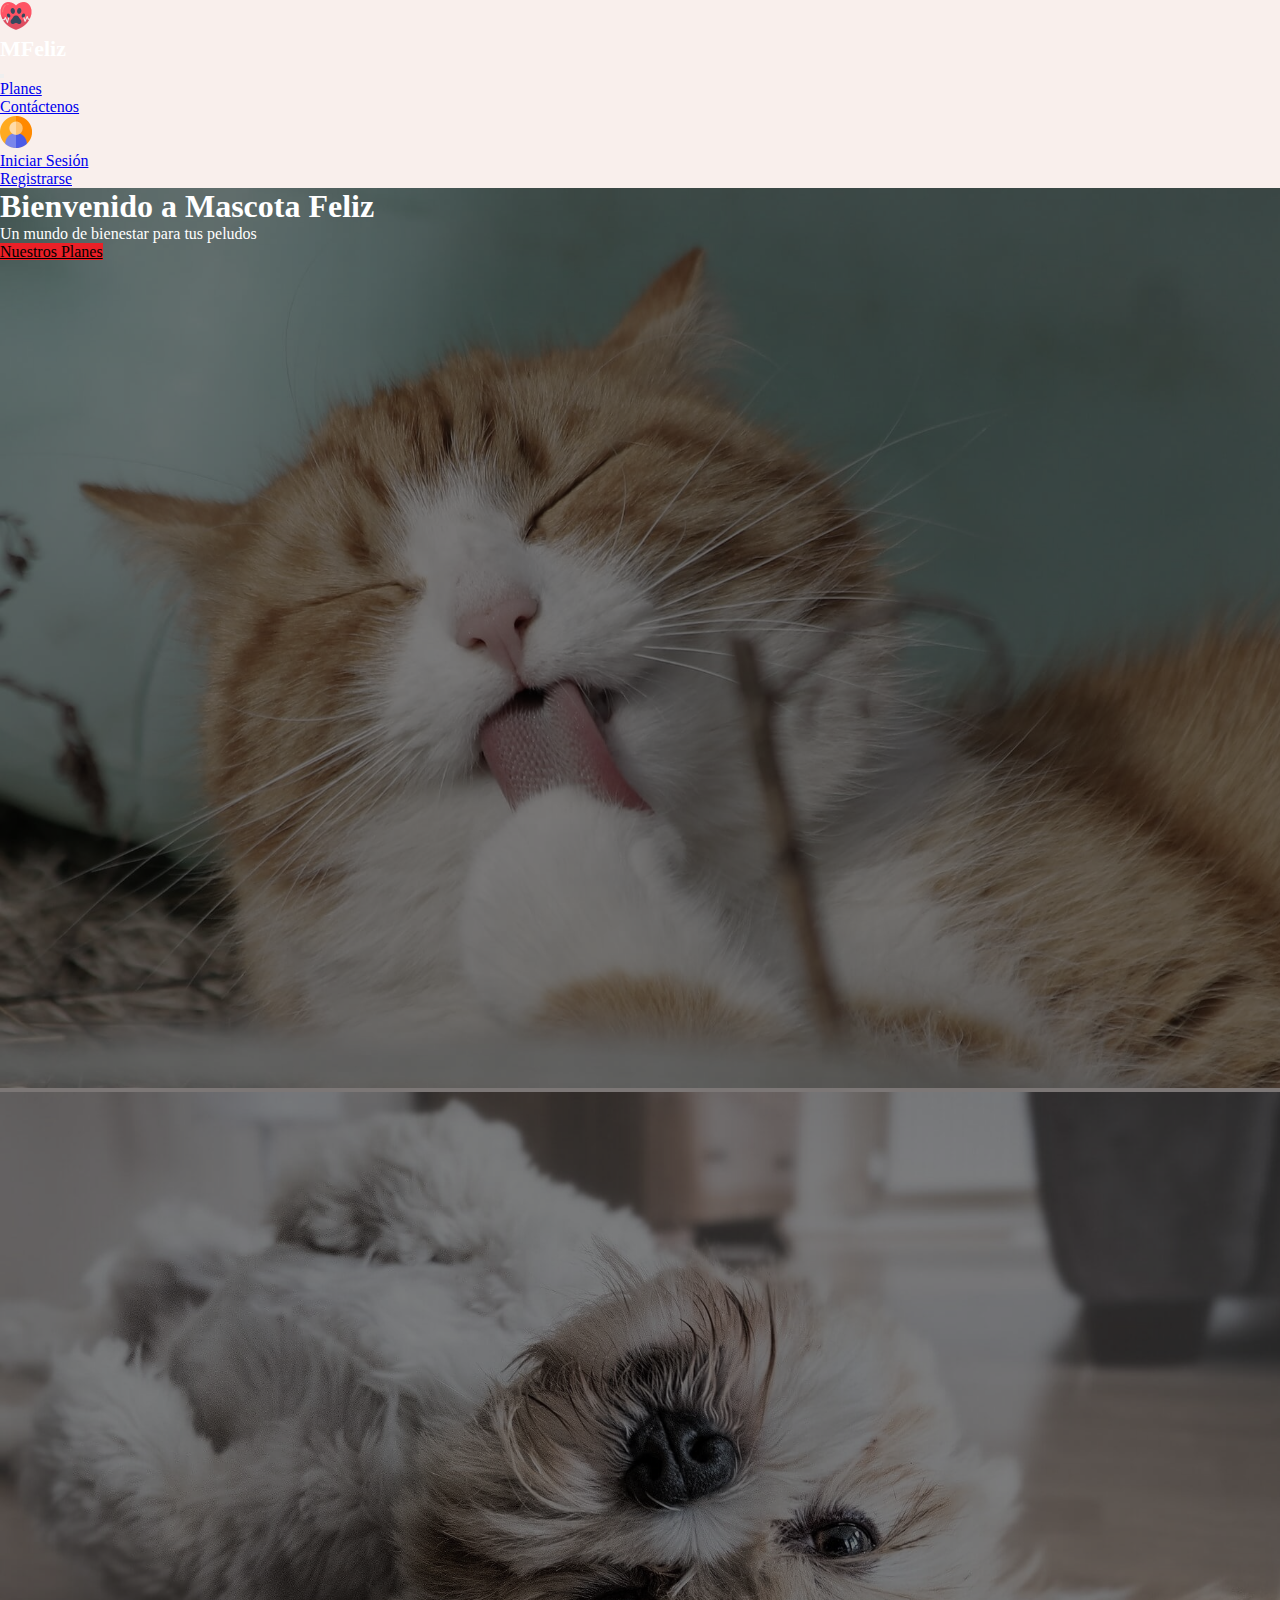
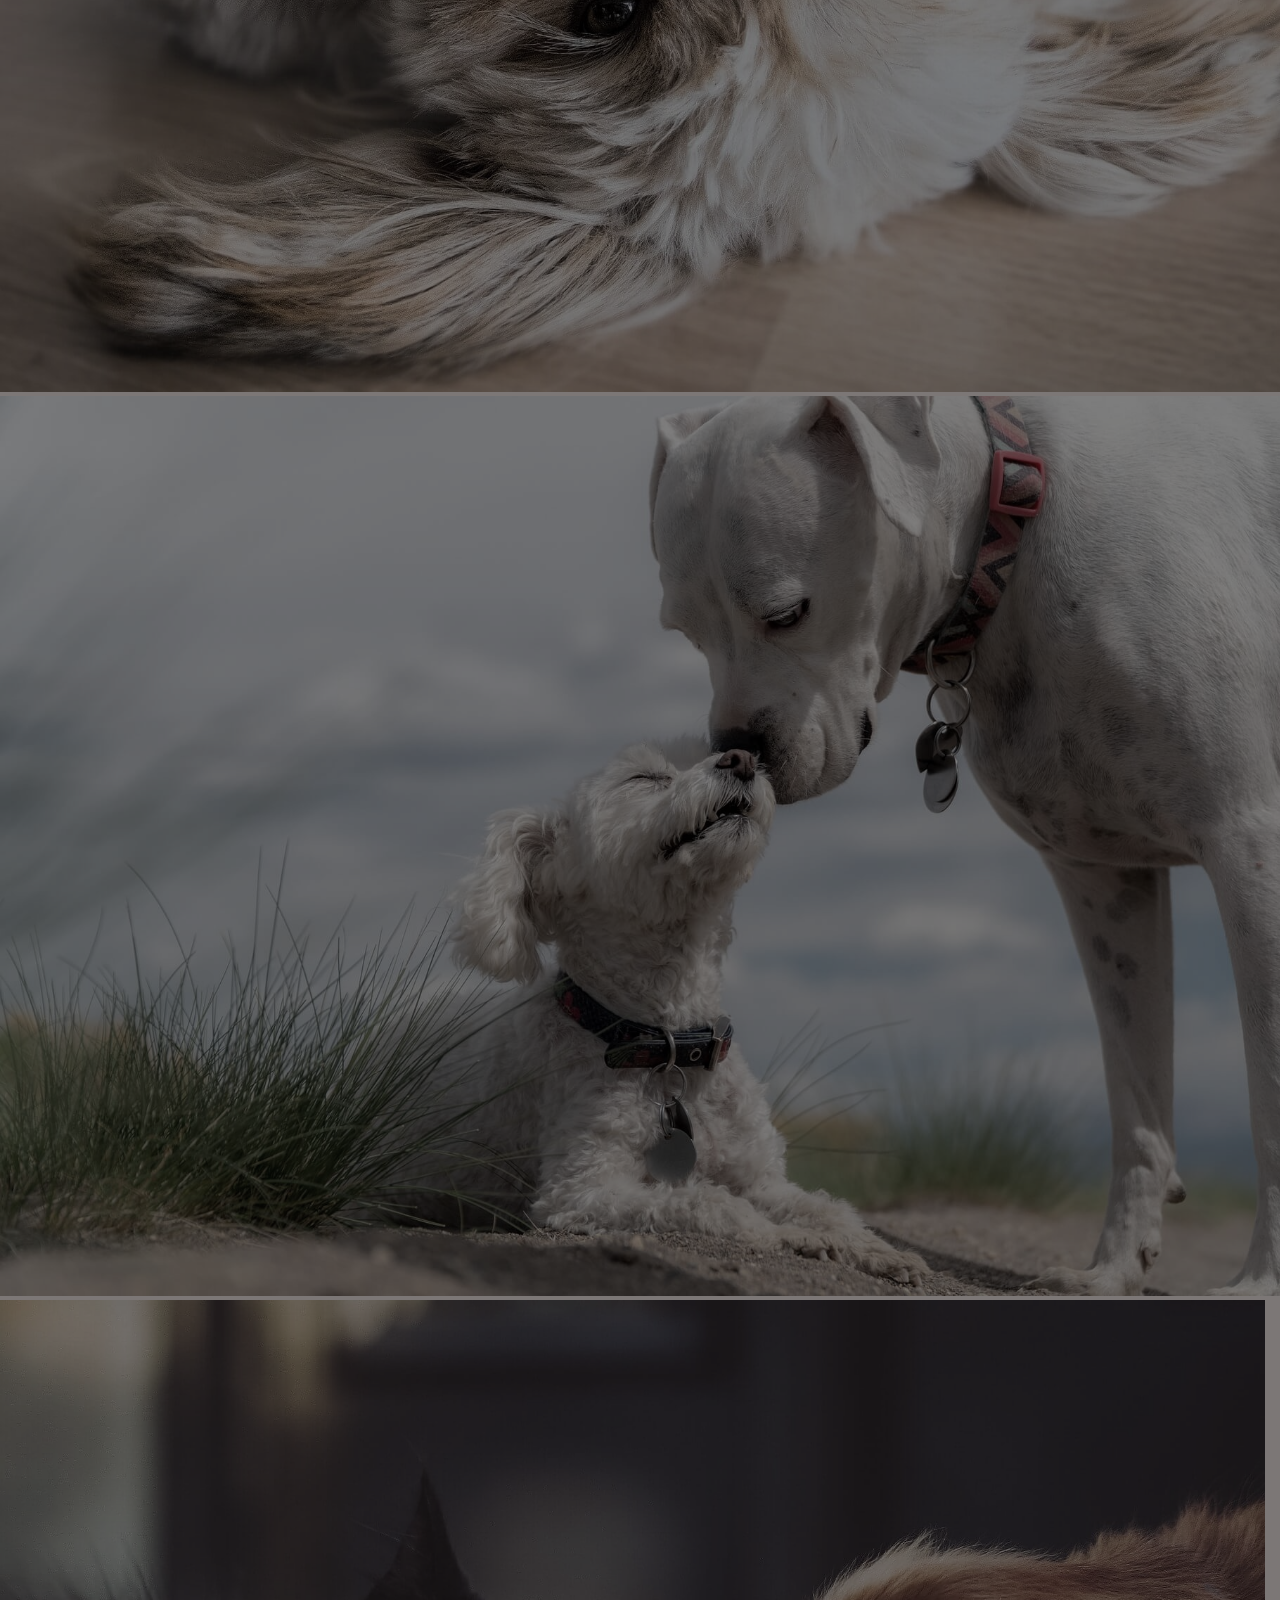
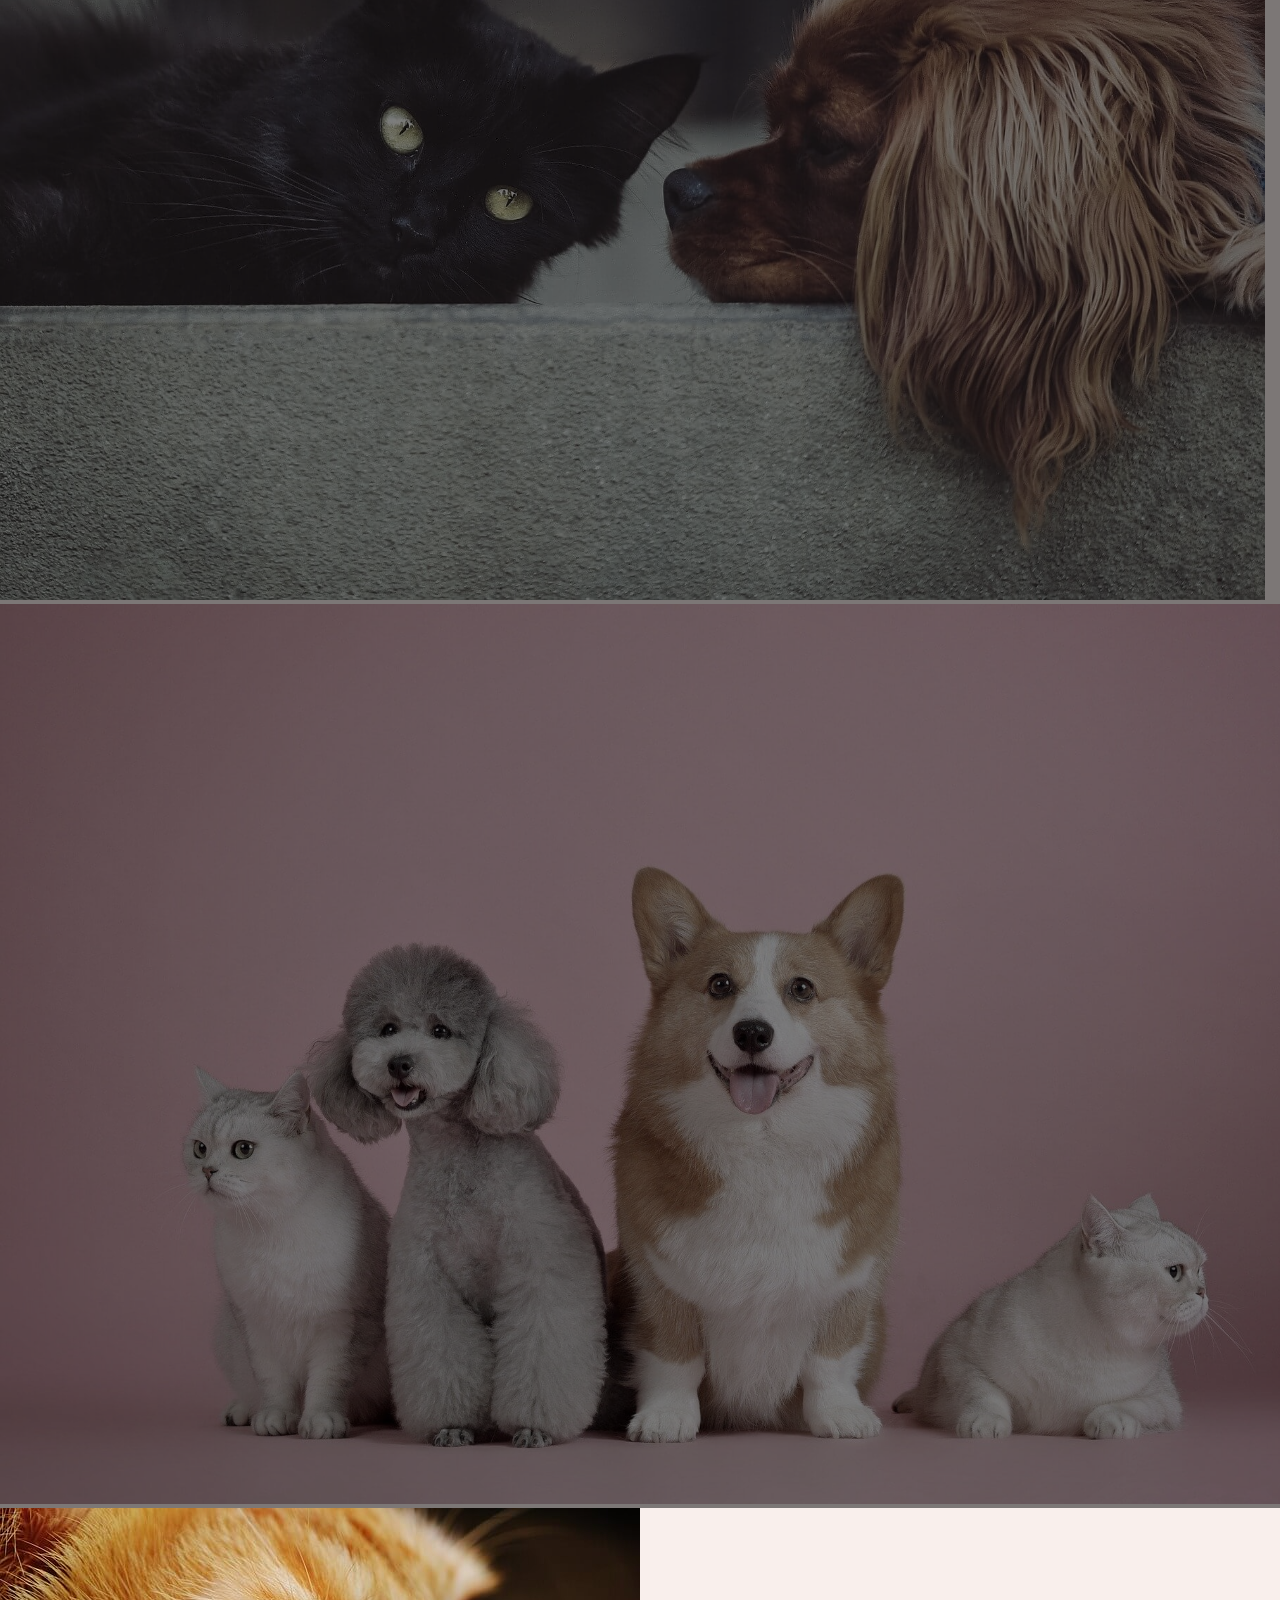
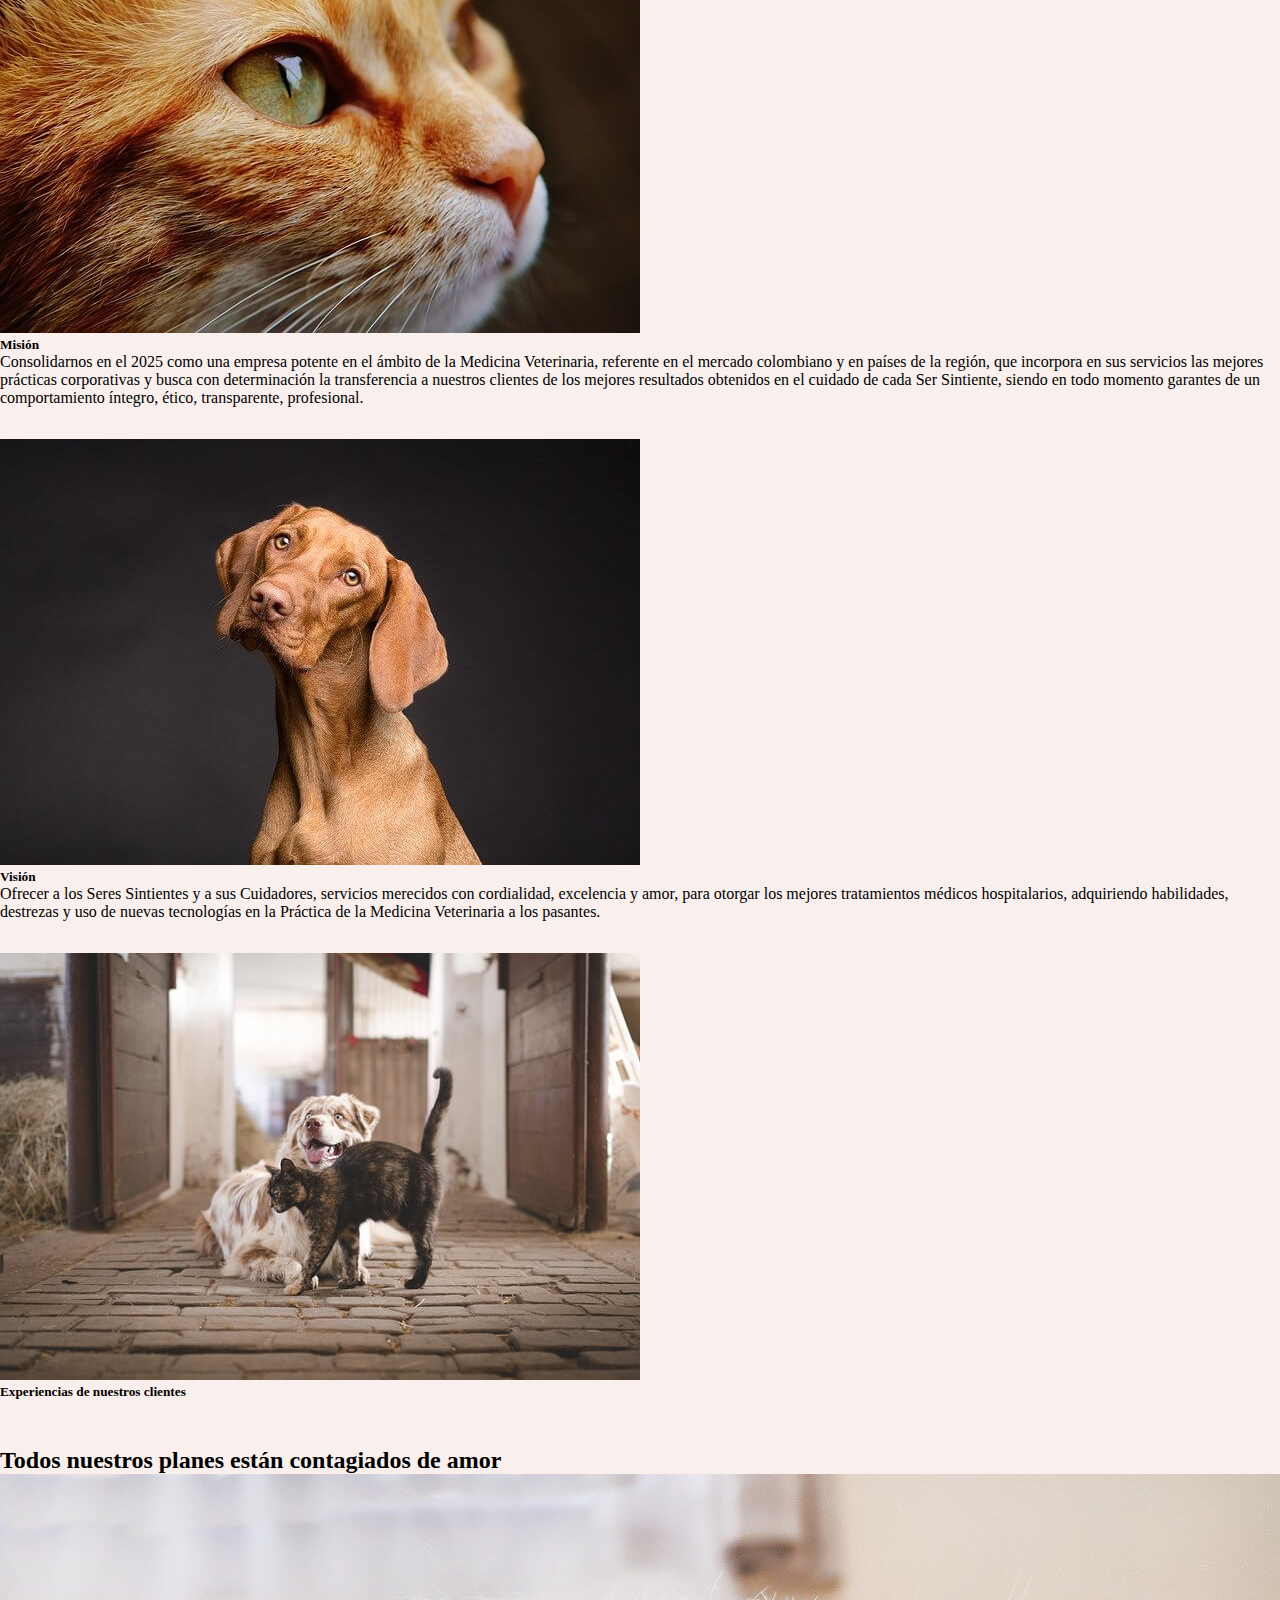
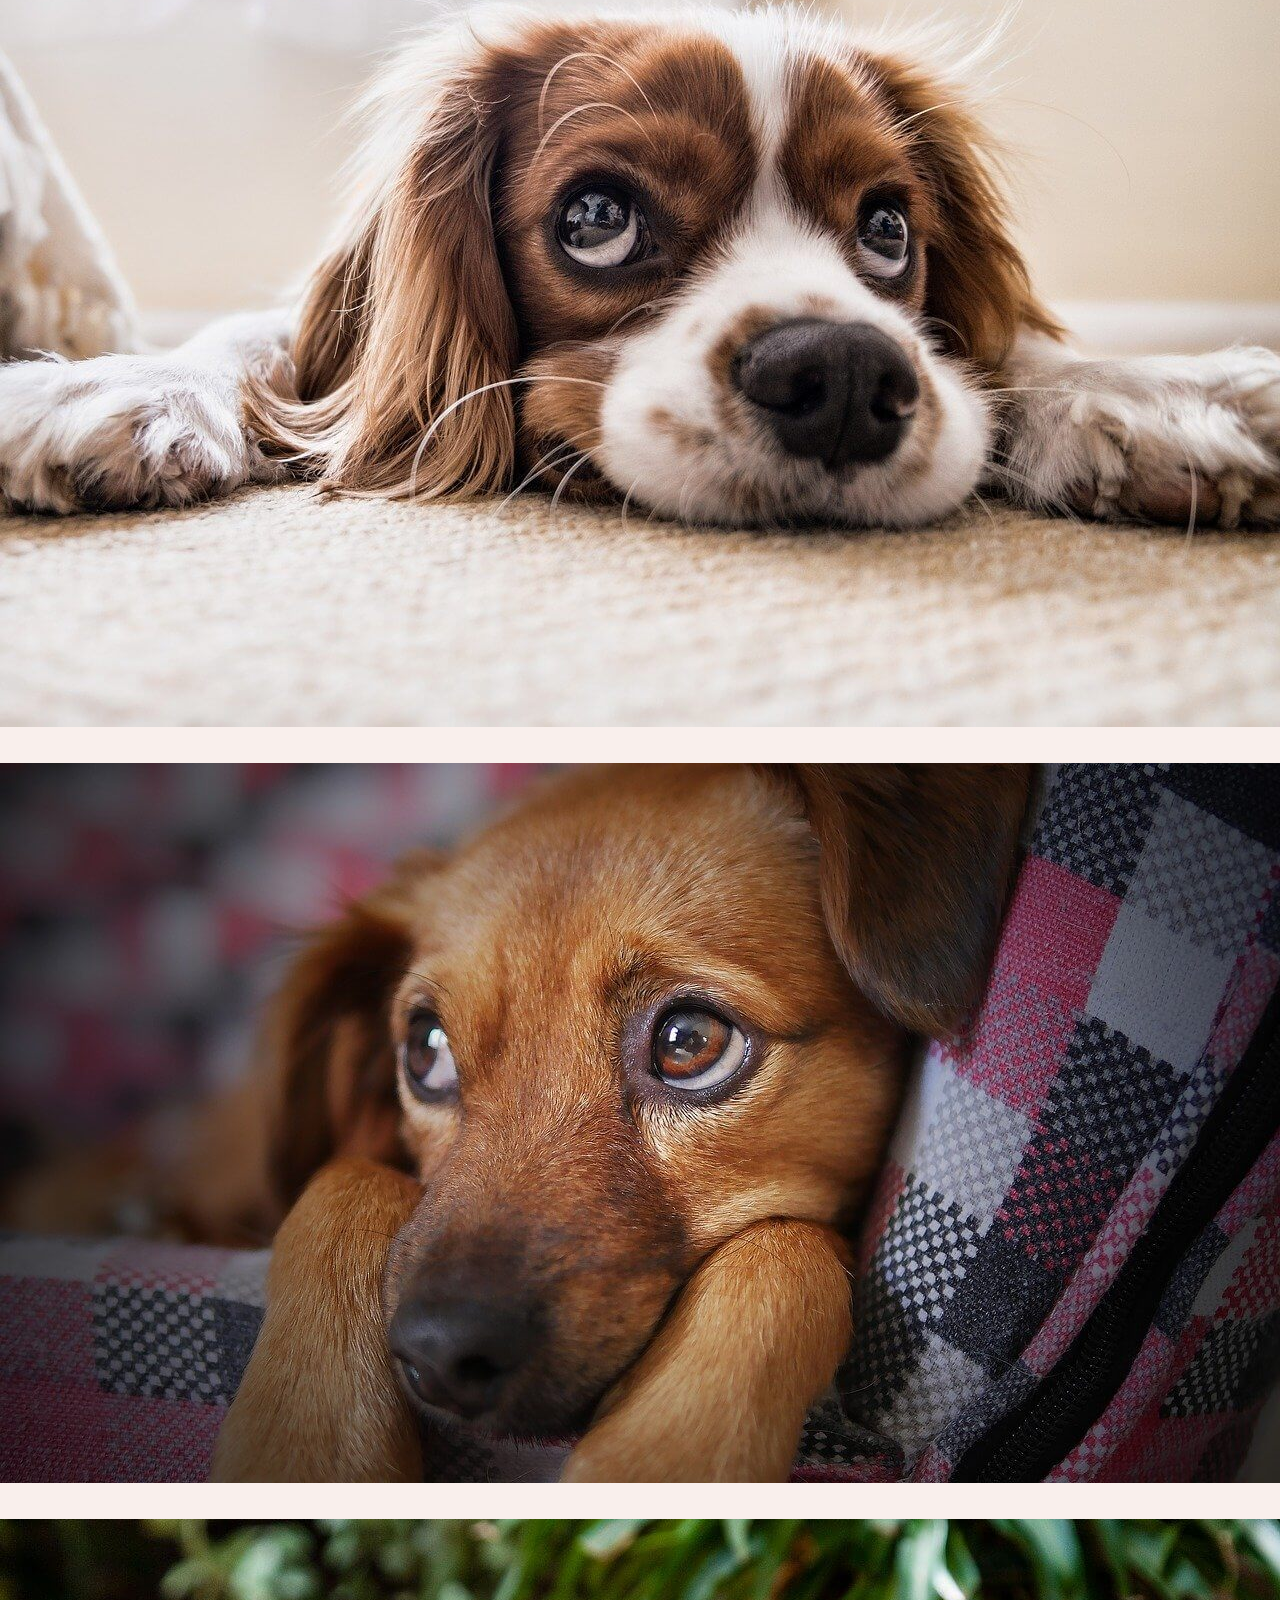
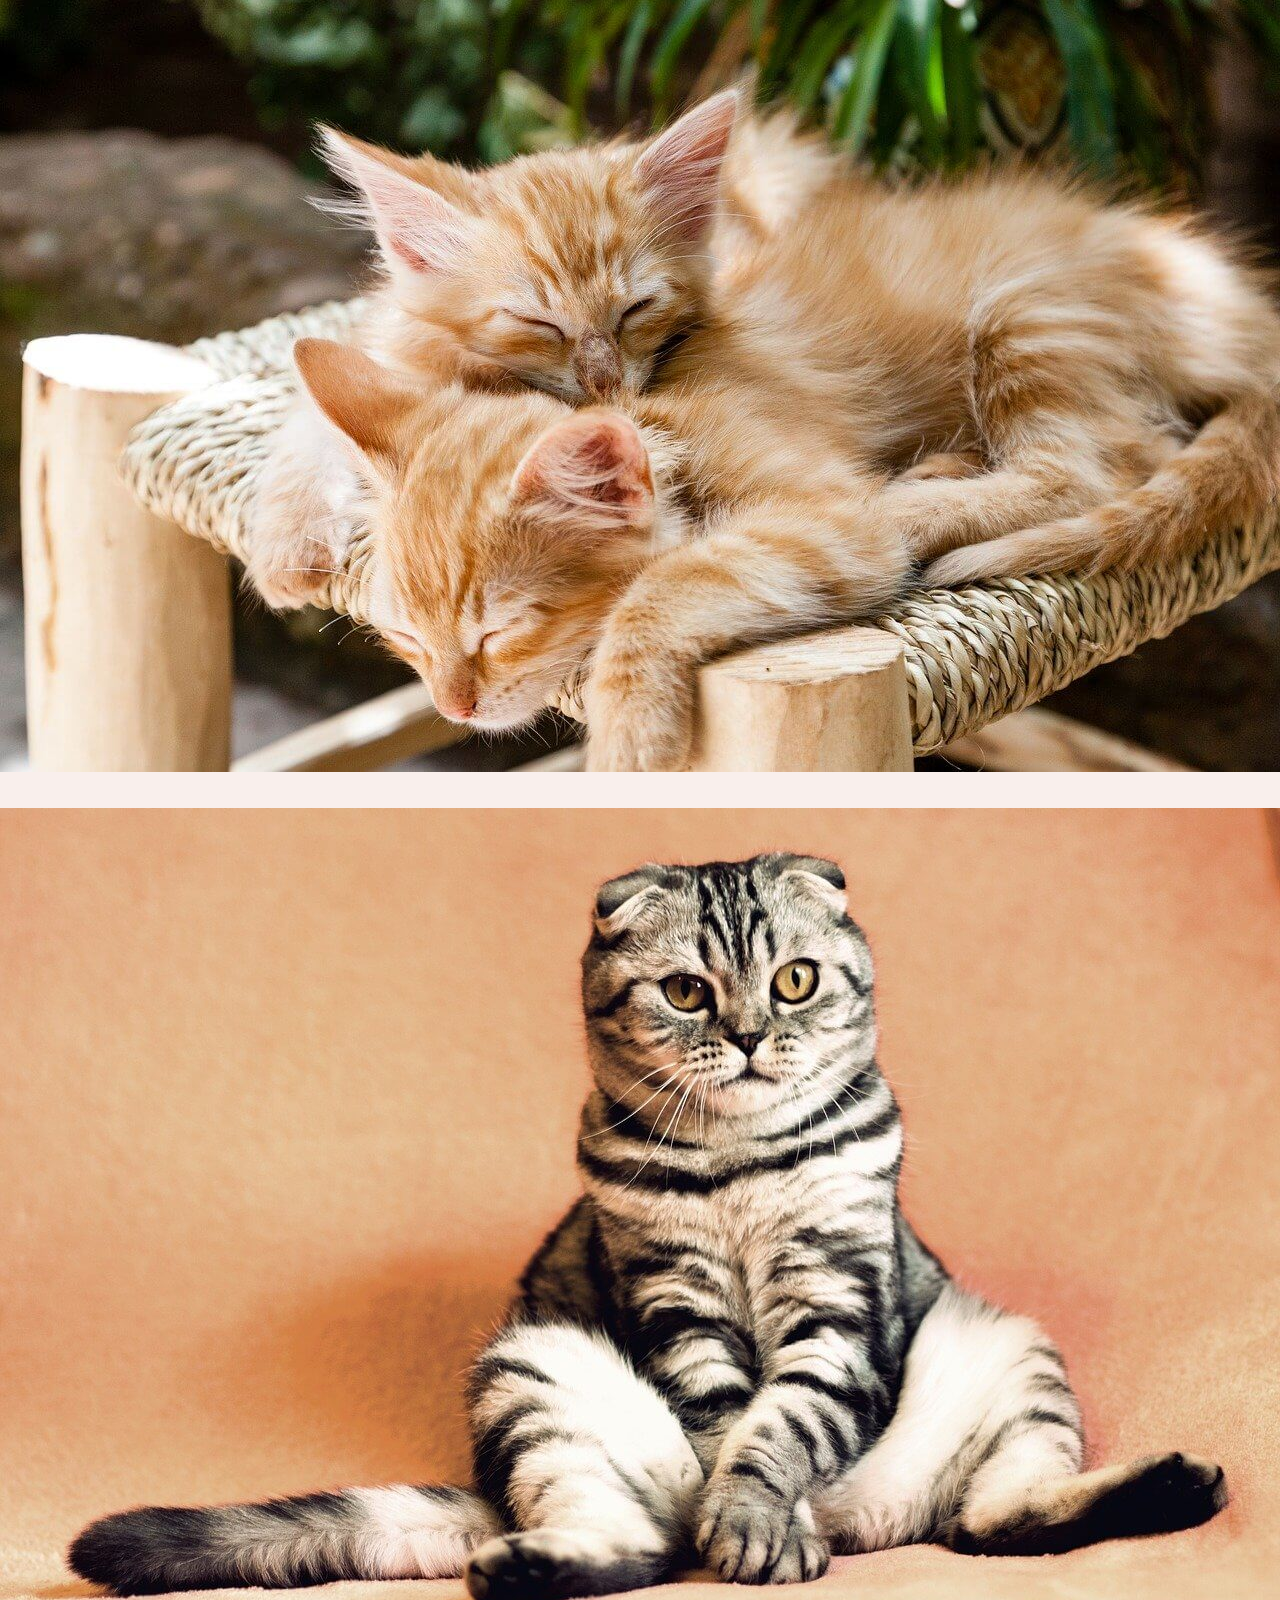
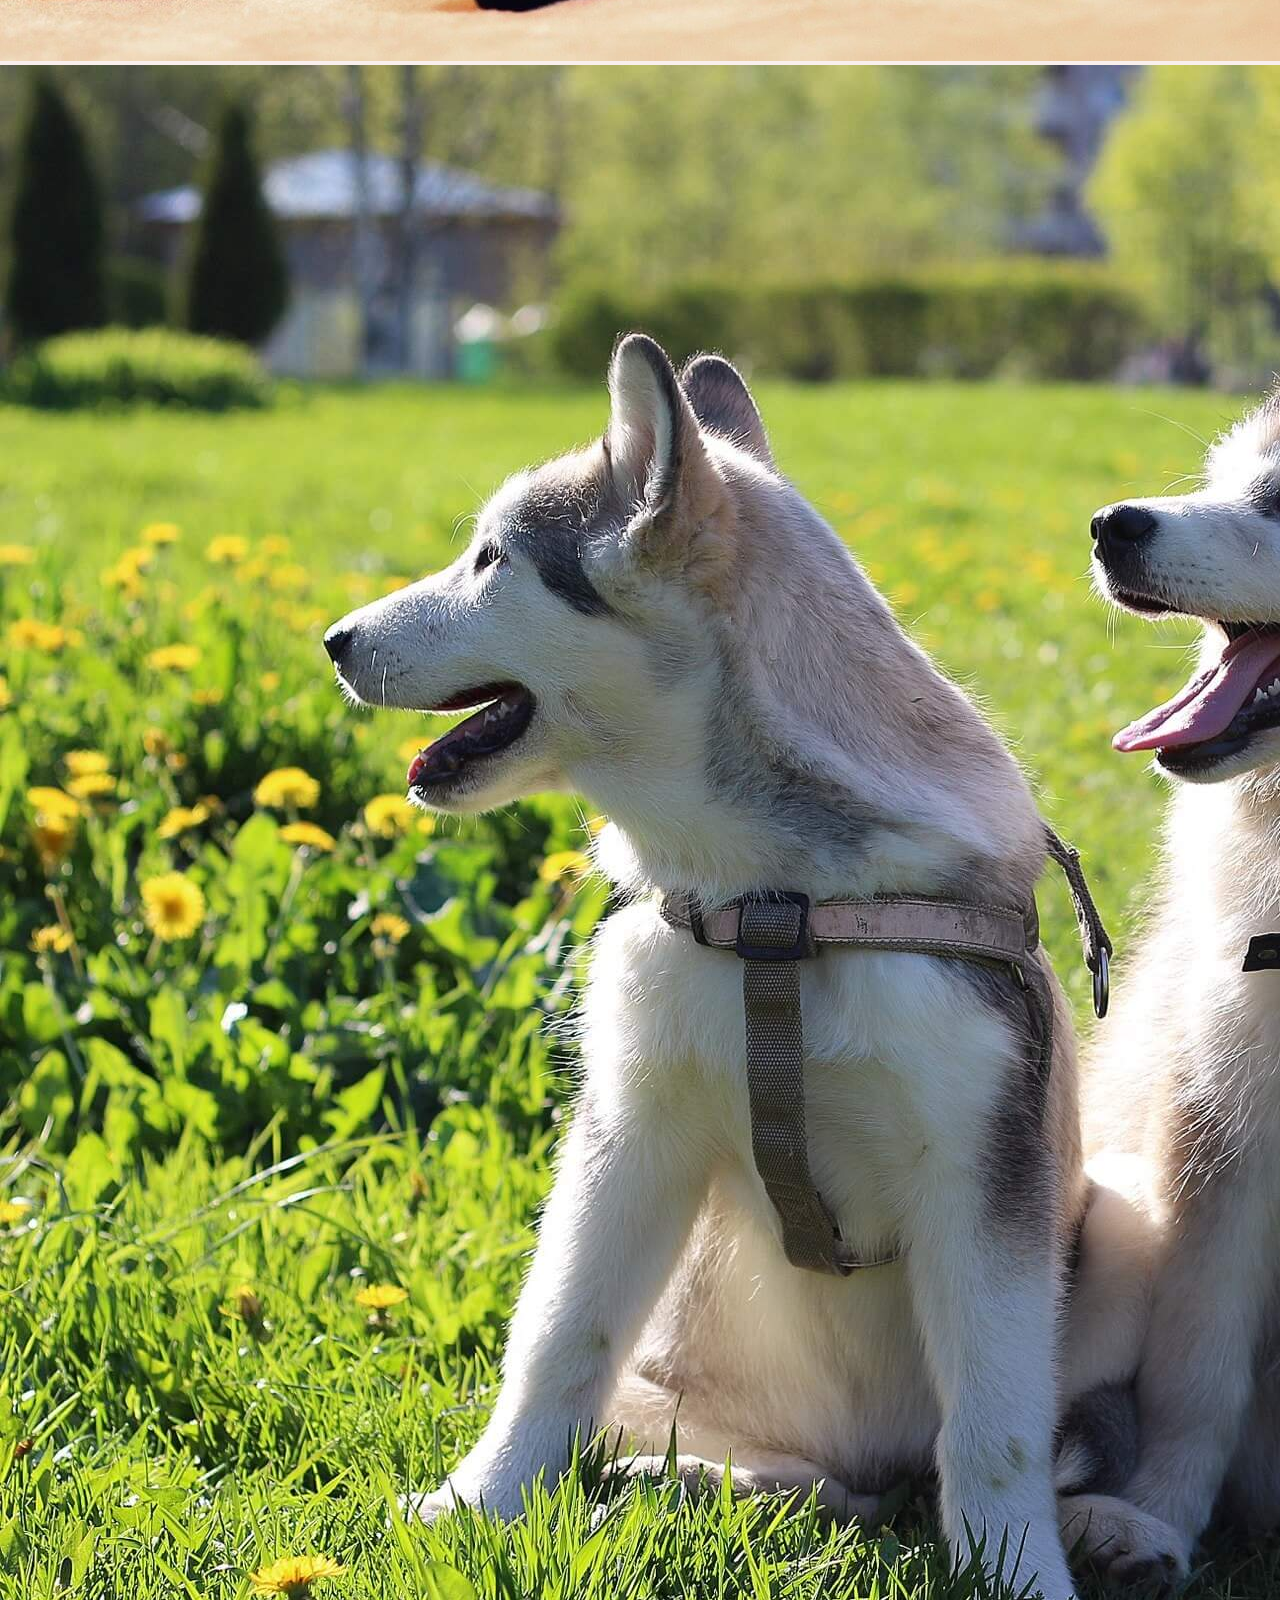
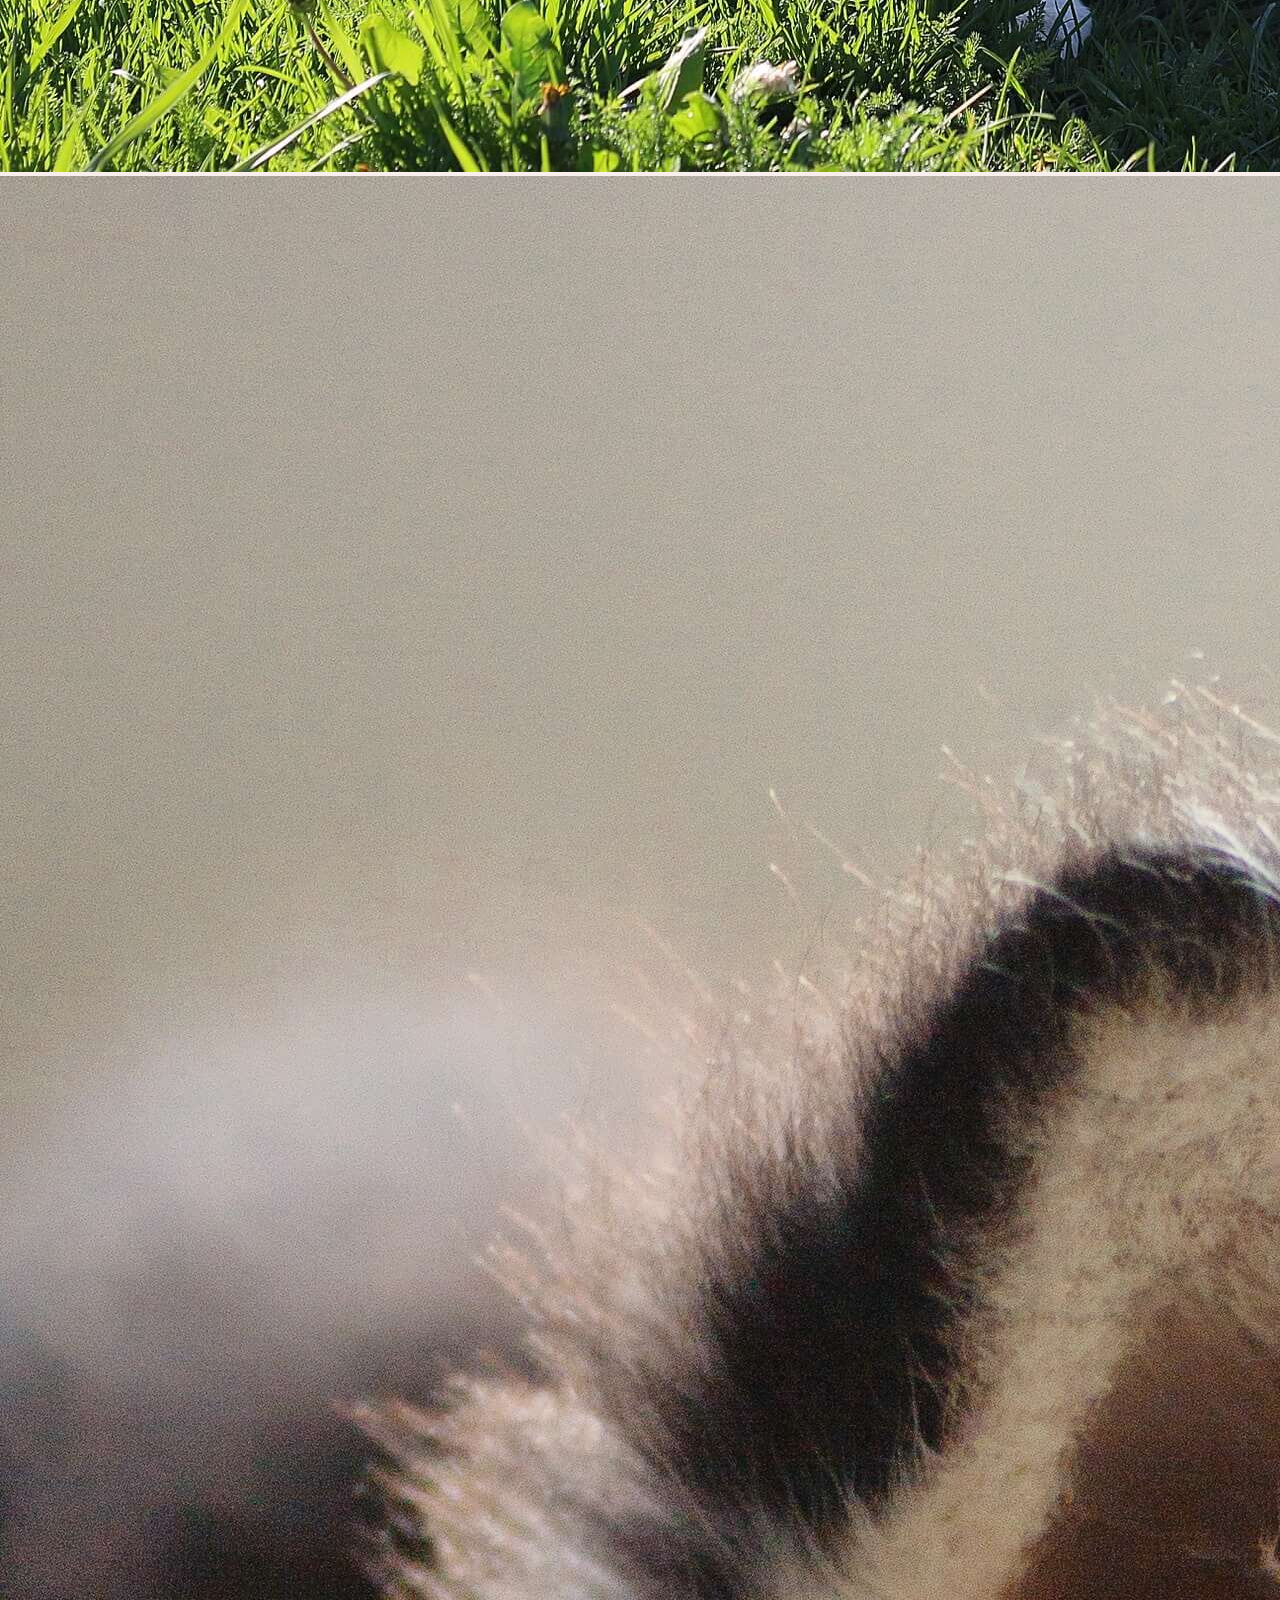
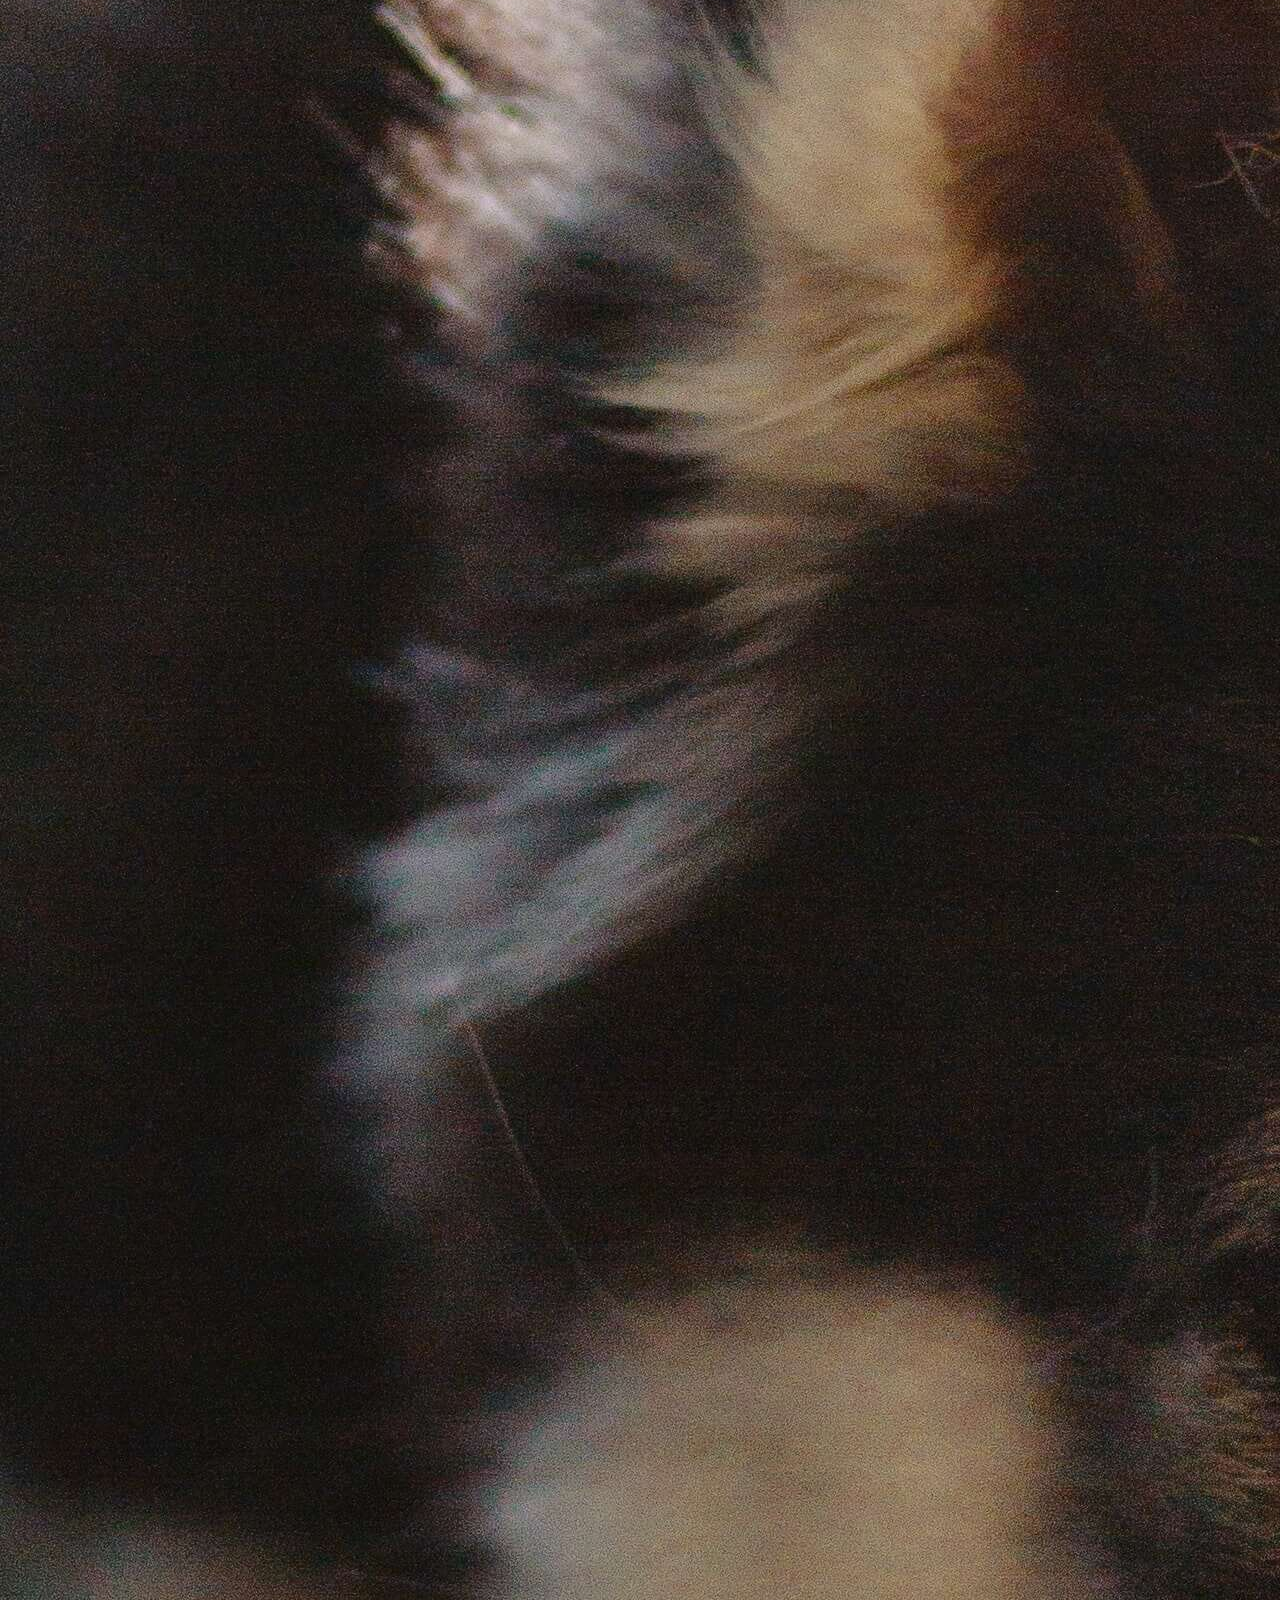
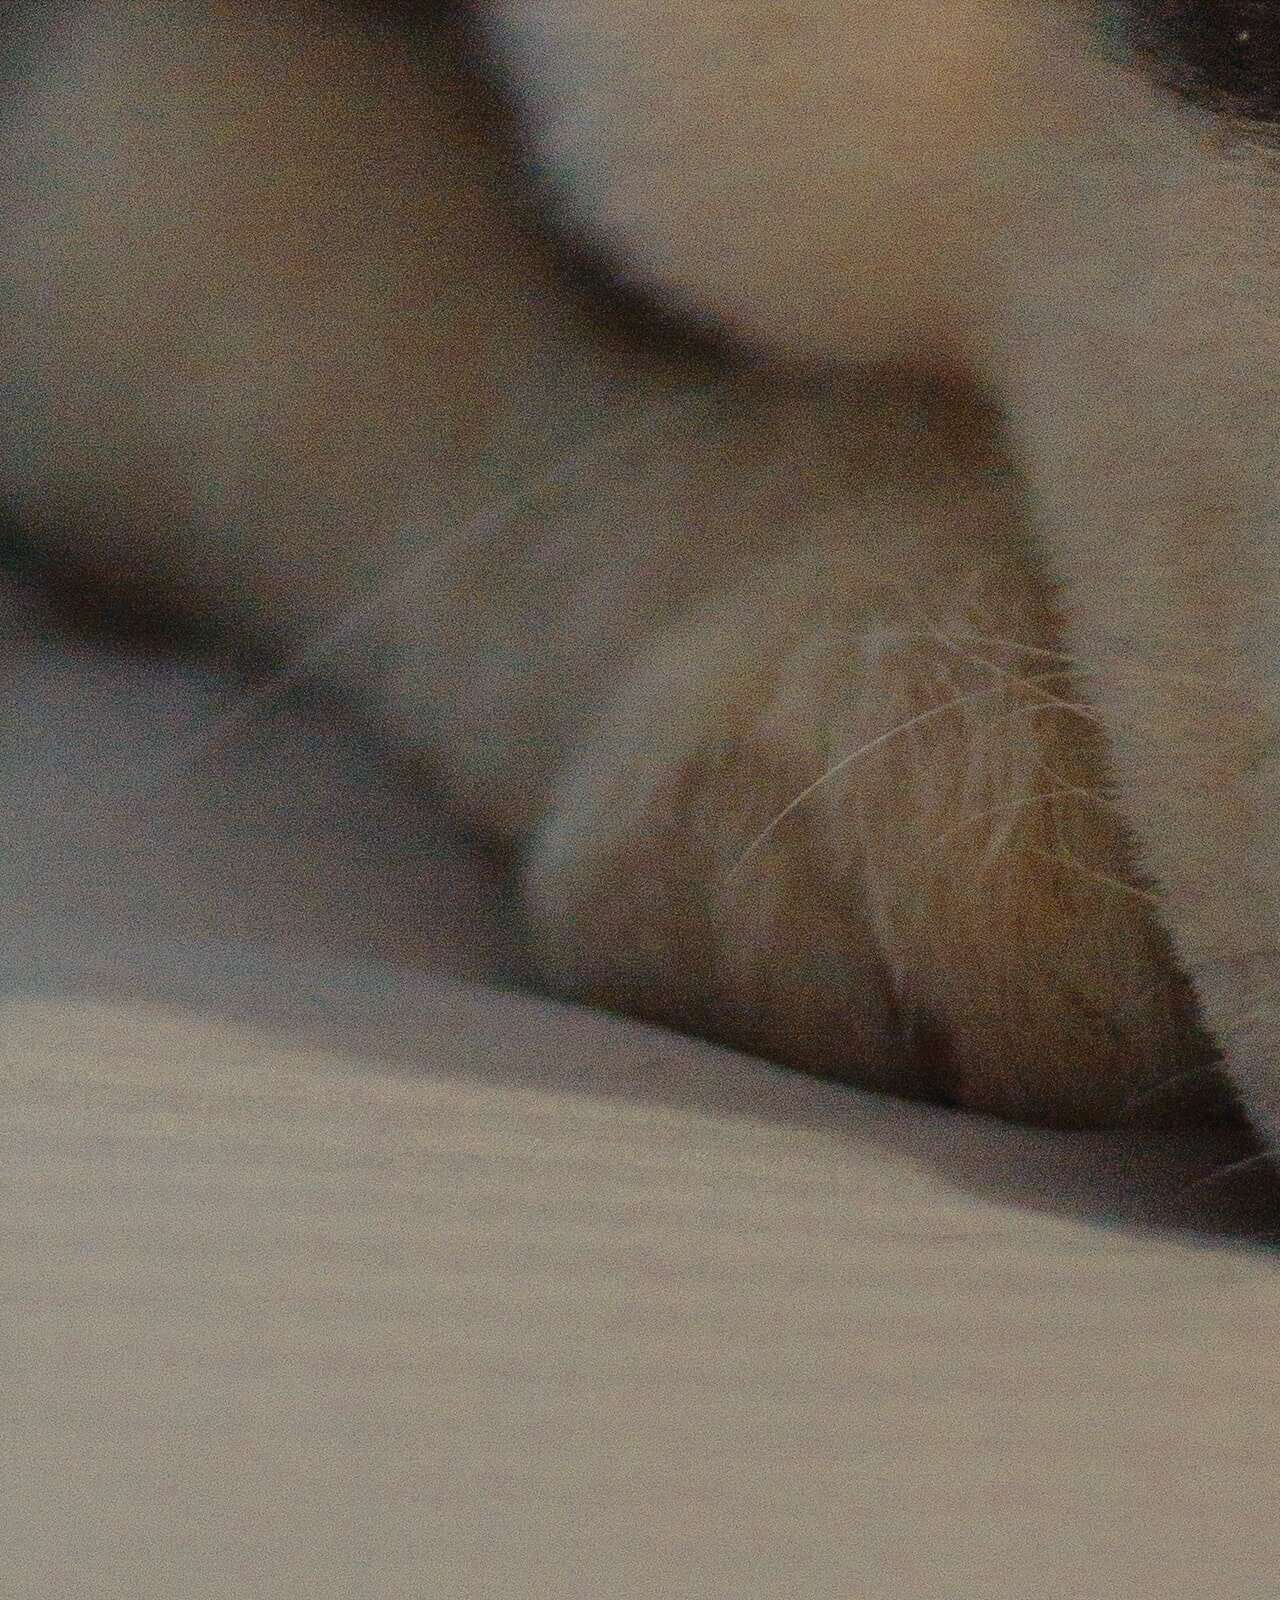
==== index.html @ 896172bd "Pagina home" ====
<!DOCTYPE html>
<html lang="en">

<head>
    <meta charset="UTF-8" />
    <meta name="viewport" content="width=device-width, initial-scale=1.0" />
    <title>Home | Mascota Feliz</title>
    <!-- Bootstrap CSS -->
    <link href="https://cdn.jsdelivr.net/npm/bootstrap@5.1.3/dist/css/bootstrap.min.css" rel="stylesheet"
        integrity="sha384-1BmE4kWBq78iYhFldvKuhfTAU6auU8tT94WrHftjDbrCEXSU1oBoqyl2QvZ6jIW3" crossorigin="anonymous" />
    <link rel="stylesheet" href="./css/index.css" />
    <link rel="shortcut icon" href="./assets/icon/salud.png" type="image/x-icon">
</head>

<body>
    
    <!-- Header -->
    <nav id="header" class="navbar navbar-expand-lg navbar-dark bg-dark fixed-top">
        <div class="container">
            <a href="./index.html"><img src="./assets/icon/salud.png" alt="brand-icon" /></a>
            <h1>MFeliz</h1>
            <button class="navbar-toggler" type="button" data-bs-toggle="collapse"
                data-bs-target="#navbarSupportedContent" aria-controls="navbarSupportedContent" aria-expanded="false"
                aria-label="Toggle navigation">
                <span class="navbar-toggler-icon"></span>
            </button>
            <div class="collapse navbar-collapse" id="navbarSupportedContent">
                <ul class="navbar-nav ms-auto mb-2 mb-lg-0">
                    <li class="nav-item">
                        <a class="nav-link" aria-current="page" href="#">Planes</a>
                    </li>
                    <li class="nav-item">
                        <a class="nav-link" data-bs-toggle="modal" href="#" data-bs-target="#modalContact">Contáctenos</a>
                    </li>
                    <li class="nav-item dropdown">
                        <a class="nav-link dropdown-toggle" href="#" id="navbarDropdown" role="button"
                            data-bs-toggle="dropdown" aria-expanded="false">
                            <img src="./assets/icon/user.png" alt="user_account" />
                        </a>
                        <ul class="dropdown-menu" aria-labelledby="navbarDropdown">
                            <li><a class="dropdown-item" href="#">Iniciar Sesión</a></li>
                            <li><a class="dropdown-item" href="#">Registrarse</a></li>
                        </ul>
                    </li>
                </ul>
            </div>
        </div>
    </nav>
    <!-- /Header -->

    <!-- Main -->
    <main id="main">
        <div id="carousel" class="carousel slide carousel-fade" data-bs-ride="carousel" data-bs-pause="false">
            <div class="carousel-inner">
                <div class="carousel-item active">
                    <img src="./assets/img/c-img1.jpg" class="d-block w-100" alt="cat-img" />
                </div>
                <div class="carousel-item">
                    <img src="./assets/img/c-img2.jpg" class="d-block w-100" alt="dog-img" />
                </div>
                <div class="carousel-item">
                    <img src="./assets/img/c-img3.jpg" class="d-block w-100" alt="dog-img" />
                </div>
                <div class="carousel-item">
                    <img src="./assets/img/c-img4.jpg" class="d-block w-100" alt="dogcat-img" />
                </div>
                <div class="carousel-item">
                    <img src="./assets/img/c-img5.jpg" class="d-block w-100" alt="dog-img" />
                </div>
                <div class="overlay">
                    <div class="container">
                        <div class="row align-items-center">
                            <div class="col-md-6 offset-md-3 text-center">
                                <h1>Bienvenido a Mascota Feliz</h1>
                                <p class="d-none d-md-block">
                                    Un mundo de bienestar para tus peludos
                                </p>
                                <a href="#" class="btn btn-mfeliz">Nuestros Planes</a>
                            </div>
                        </div>
                    </div>
                </div>
            </div>
        </div>
    </main>
    <!-- /Main -->

    <!-- Mision, Vision y experiencias de usuarios -->
    <section class="mt-5">
        <div class="container">
            <div class="row mt-5">
                <div class="col-12 col-md-6 col-lg-4">
                    <div class="card">
                        <img src="./assets/img/mision.jpg" class="card-img-top" alt="mision-img" />
                        <div class="card-body">
                            <h5 class="card-title text-center">Misión</h5>
                            <p class="card-text">
                                Consolidarnos en el 2025 como una empresa potente en el ámbito de la Medicina Veterinaria, referente en el mercado colombiano y en países de la región, que incorpora en sus servicios las mejores prácticas corporativas y busca con determinación la transferencia a nuestros clientes de los mejores resultados obtenidos en el cuidado de cada Ser Sintiente, siendo en todo momento garantes de un comportamiento íntegro, ético, transparente, profesional. 
                            </p>
                        </div>
                    </div>
                </div>
                <div class="col-12 col-md-6 col-lg-4">
                    <div class="card">
                        <img src="./assets/img/vision.jpg" class="card-img-top" alt="vision-img" />
                        <div class="card-body">
                            <h5 class="card-title text-center">Visión</h5>
                            <p class="card-text">
                                Ofrecer a los Seres Sintientes y a sus Cuidadores, servicios merecidos con cordialidad, excelencia y amor, para otorgar los mejores tratamientos médicos hospitalarios, adquiriendo habilidades, destrezas y uso de nuevas tecnologías en la Práctica de la Medicina Veterinaria a los pasantes.
                            </p>
                        </div>
                    </div>
                </div>
                <div class="col-12 col-md-12 col-lg-4">
                    <div class="card">
                        <img src="./assets/img/experiencias.jpg" class="card-img-top" alt="experiencias-img" />
                        <div class="card-body">
                            <h5 class="card-title text-center">Experiencias de nuestros clientes</h5>
                            <p class="card-text">
                                
                            </p>
                        </div>
                    </div>
                </div>
            </div>
        </div>
    </section>
    <!-- Mision, Vision y experiencias de usuarios -->

    <!-- Imagenes -->
    <section class="block-img">
        <div class="container">
            <div class="row text-center text-uppercase">
                <div class="col">
                    <h2>Todos nuestros planes están contagiados de amor</h2>
                </div>
            </div>
            <div class="row mt-4">
                <div class="col-12 col-md-4">
                    <img src="./assets/img/img-1.jpg" class="img-thumbnail" alt="mascota-1">
                </div>
                <div class="col-12 col-md-4">
                    <img src="./assets/img/img-2.jpg" class="img-thumbnail" alt="mascota-2">
                </div>
                <div class="col-12 col-md-4">
                    <img src="./assets/img/img-3.jpg" class="img-thumbnail" alt="mascota-3">
                </div>
            </div>
            <div class="row">
                <div class="col">
                    <img src="./assets/img/img-4.jpg" class="img-thumbnail" alt="mascota-4">
                </div>
                <div class="col">
                    <img src="./assets/img/img-5.jpg" class="img-thumbnail" alt="mascota-5">
                </div>
                <div class="col">
                    <img src="./assets/img/img-6.jpg" class="img-thumbnail" alt="mascota-6">
                </div>
            </div>
        </div>
    </section>
    <!-- Imagenes -->

    <!-- Footer -->
    <footer id="footer" class="mt-5">
        <div class="container block-footer">
            <div class="row block-info">
                <div class="col-12 col-md-5 col-lg-3">
                    <h2>Enlaces de interes</h2>
                    <ul>
                        <li><a href="./index.html">Inicio</a></li>
                        <li><a href="#">Acerca de</a></li>
                        <li><a href="#">Productos</a></li>
                        <li><a href="#">Servicios</a></li>
                        <li><a href="#">Politica y privacidad</a></li>
                    </ul>
                </div>
                <div class="col-12 col-md-5 col-lg-6">
                    <h2>Contacte con nosotros</h2>
                    <img src="./assets/icon/comment-solid.svg" alt="sms-icon" />
                    <a href="#" data-bs-toggle="modal" data-bs-target="#modalContact">Contáctenos</a>
                    <img src="./assets/icon/envelope-solid.svg" alt="mail-icon" />
                    <p>mascotafeliz@gmail.com</p>
                    <img src="./assets/icon/phone-solid.svg" alt="phone-icon" />
                    <a href="#">+57 (4) 603-5050</a>
                    <div class="block-social">
                        <a href="#"><abbr data-bs-toggle="tooltip" title="Facebook"><img src="./assets/icon/facebook-brands.svg" alt="Facebook-icon" /></abbr></a>
                        <a href="#"><abbr data-bs-toggle="tooltip" title="Twitter"><img src="./assets/icon/twitter-brands.svg" alt="Twitter-icon" /></abbr></a>
                        <a href="#"><abbr data-bs-toggle="tooltip" title="Linkedin"><img src="./assets/icon/linkedin-brands.svg" alt="Linkedin-icon" /></abbr></a>
                        <a href="./index.html" class="house-icon"><abbr data-bs-toggle="tooltip" title="Inicio"><img src="./assets/icon/house-solid.svg"
                            alt="home-icon" /></abbr></a>
                    </div>
                </div>
                <div class="col-12 col-md-2 col-lg-3">
                    <h2>¿Quiéres mas información acerca de nuestros planes?</h2>
                    <a href="#" class="btn btn-h">#</a>
                    <a href="#" class="btn btn-planes">Nuestros planes</a>
                    <a href="#" data-bs-toggle="modal" data-bs-target="#modalContact" class="btn btn-contact">Contáctenos</a>
                </div>
            </div>
            <div class="row">
                <div class="col">
                    <b>Copyright&copy; Derechos Reservados</b>
                </div>
            </div>
        </div>
    </footer>
    <!-- /Footer -->

    <!-- Modal -->
    <div class="modal fade" id="modalContact" tabindex="-1" aria-labelledby="exampleModalLabel" aria-hidden="true">
        <div class="modal-dialog">
          <div class="modal-content">
            <div class="modal-header">
              <h5 class="modal-title" id="exampleModalLabel">Datos</h5>
              <button type="button" class="btn-close" data-bs-dismiss="modal" aria-label="Close"></button>
            </div>
            <div class="modal-body">
                <div class="input-group mb-3">
                    <input type="mail" class="form-control" placeholder="Correo Electronico" aria-label="Correo Electronico" aria-describedby="basic-addon2">
                </div>
                <div class="input-group mb-3">
                    <input type="text" class="form-control" placeholder="Asunto" aria-label="Asunto" aria-describedby="basic-addon2">
                </div>
                <div class="input-group">
                    <span class="input-group-text">Pregunta</span>
                    <textarea class="form-control" aria-label="With textarea"></textarea>
                </div>
                <div class="alert alert-danger" role="alert">
                    A simple danger alert—check it out!
                </div>
            </div>
            <div class="modal-footer">
              <button type="button" class="btn btn-secondary" data-bs-dismiss="modal">Cancelar</button>
              <input type="submit" value="Enviar" class="btn btn-mfeliz">
            </div>
          </div>
        </div>
    </div>
    <!-- /Modal -->

    <!-- Option 2: Separate Popper and Bootstrap JS -->
    
    <script src="https://cdn.jsdelivr.net/npm/@popperjs/core@2.10.2/dist/umd/popper.min.js" integrity="sha384-7+zCNj/IqJ95wo16oMtfsKbZ9ccEh31eOz1HGyDuCQ6wgnyJNSYdrPa03rtR1zdB" crossorigin="anonymous"></script>
    <script src="https://cdn.jsdelivr.net/npm/bootstrap@5.1.3/dist/js/bootstrap.min.js" integrity="sha384-QJHtvGhmr9XOIpI6YVutG+2QOK9T+ZnN4kzFN1RtK3zEFEIsxhlmWl5/YESvpZ13" crossorigin="anonymous"></script>
    <script src="./index.js"></script>
</body>

</html>
---- css/index.css ----
* {
    padding: 0;
    margin: 0;
    box-sizing: border-box;
}

body {
    background-color: #F9EFEC;
}

/* Botones */
.btn-mfeliz {
    background-color: #EA2027;
    color: black;
}

.btn-mfeliz:hover {
    color: #ffff;
}

.btn-h {
    background-color: #95C144;
}

.btn-h:hover {
    color: black !important;
}

.btn-planes {
    background-color: #362673;
}

.btn-planes:hover {
    color: black !important;
}

.btn-contact {
    margin-top: 5px;
    background-color: #2D8677;
}

.btn-contact:hover {
    color: black !important;
}

/* Header */
#header img{
    width: 32px;
}

#header h1{
    color: #fff;
    font-size: 22px;
}

/* Main */
#main .carousel-inner img {
    max-height: 100vh;
    object-fit: cover;
    filter: grayscale(50%);
}

.carousel-item {
    transition: transform 1s ease, opacity .5s ease-out;
}

#carousel {
    position: relative;
}

#carousel .overlay {
    position: absolute;
    top: 0;
    bottom: 0;
    left: 0;
    right: 0;
    background-color: rgba(0, 0, 0, 0.5);
    color: #ffff;
    z-index: 1;
}

#carousel .overlay .container,
#carousel .overlay .row{
    height: 100%;
}

/* Imagenes*/
.block-img {
    margin-top: 15px;
}

/* Footer */
#footer {
    background: #0F2027;
    background: -webkit-linear-gradient(to right, #2C5364, #203A43, #0F2027);
    background: linear-gradient(to right, #2C5364, #203A43, #0F2027);
    color: #ffff;
}

.block-footer {
    padding-top: 2rem;
    padding-bottom: 2rem;
}

.col-12 {
    padding-bottom: 2rem;
}

.block-info ul {
    list-style: none;
    padding-left: 0;
}

.block-info a {
    text-decoration: none;
    color: #ffff;
}

.block-info a:hover {
    color:#38A865;
}

.block-info img{
    width: 20px;
}

.block-info h2{
    font-size: 20px;
    text-align: center;
    margin-bottom: 20px;
}

.block-info p {
    display: inline-block;
}

.block-social {
    display: block;
    margin-top: 10px;
}

.block-social a {
    padding-right: 10px;
}

.house-icon {
    margin-left: 1rem;
}

.alert-danger {
    margin-top: 25px;
}
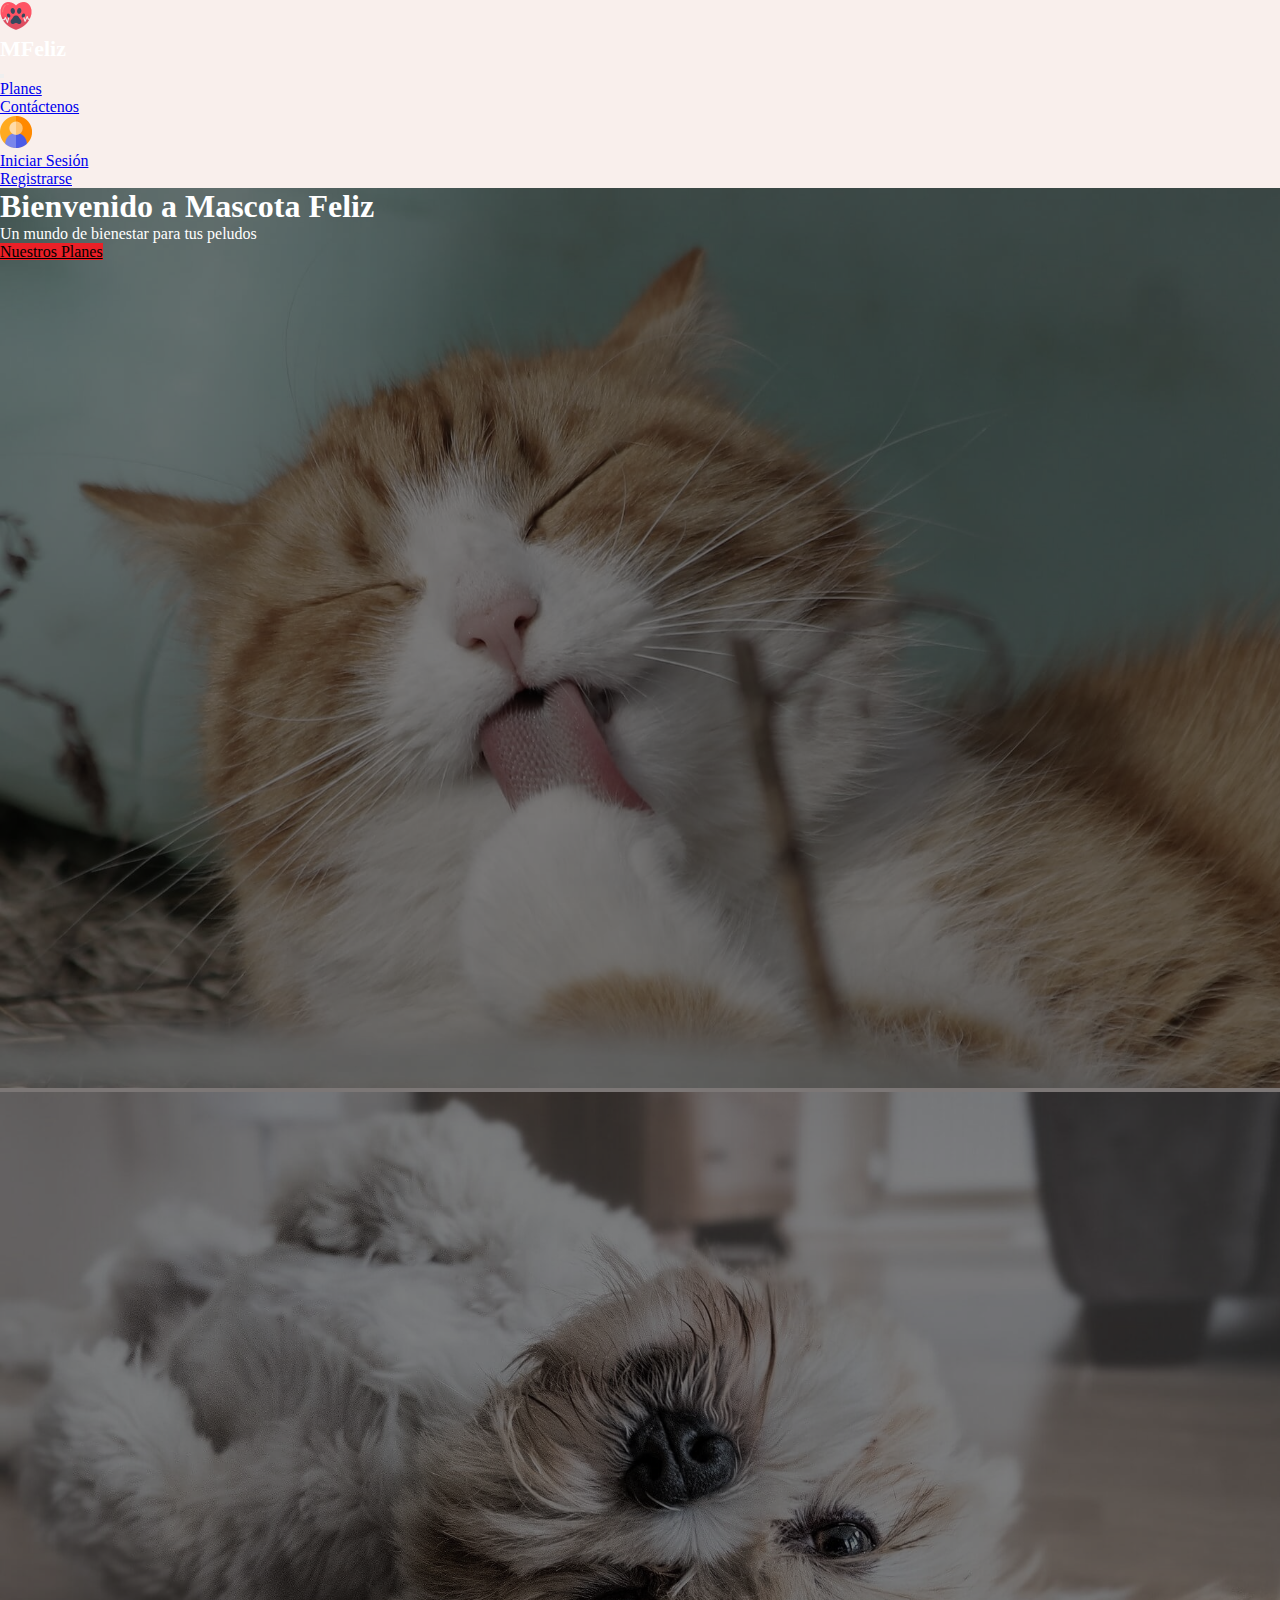
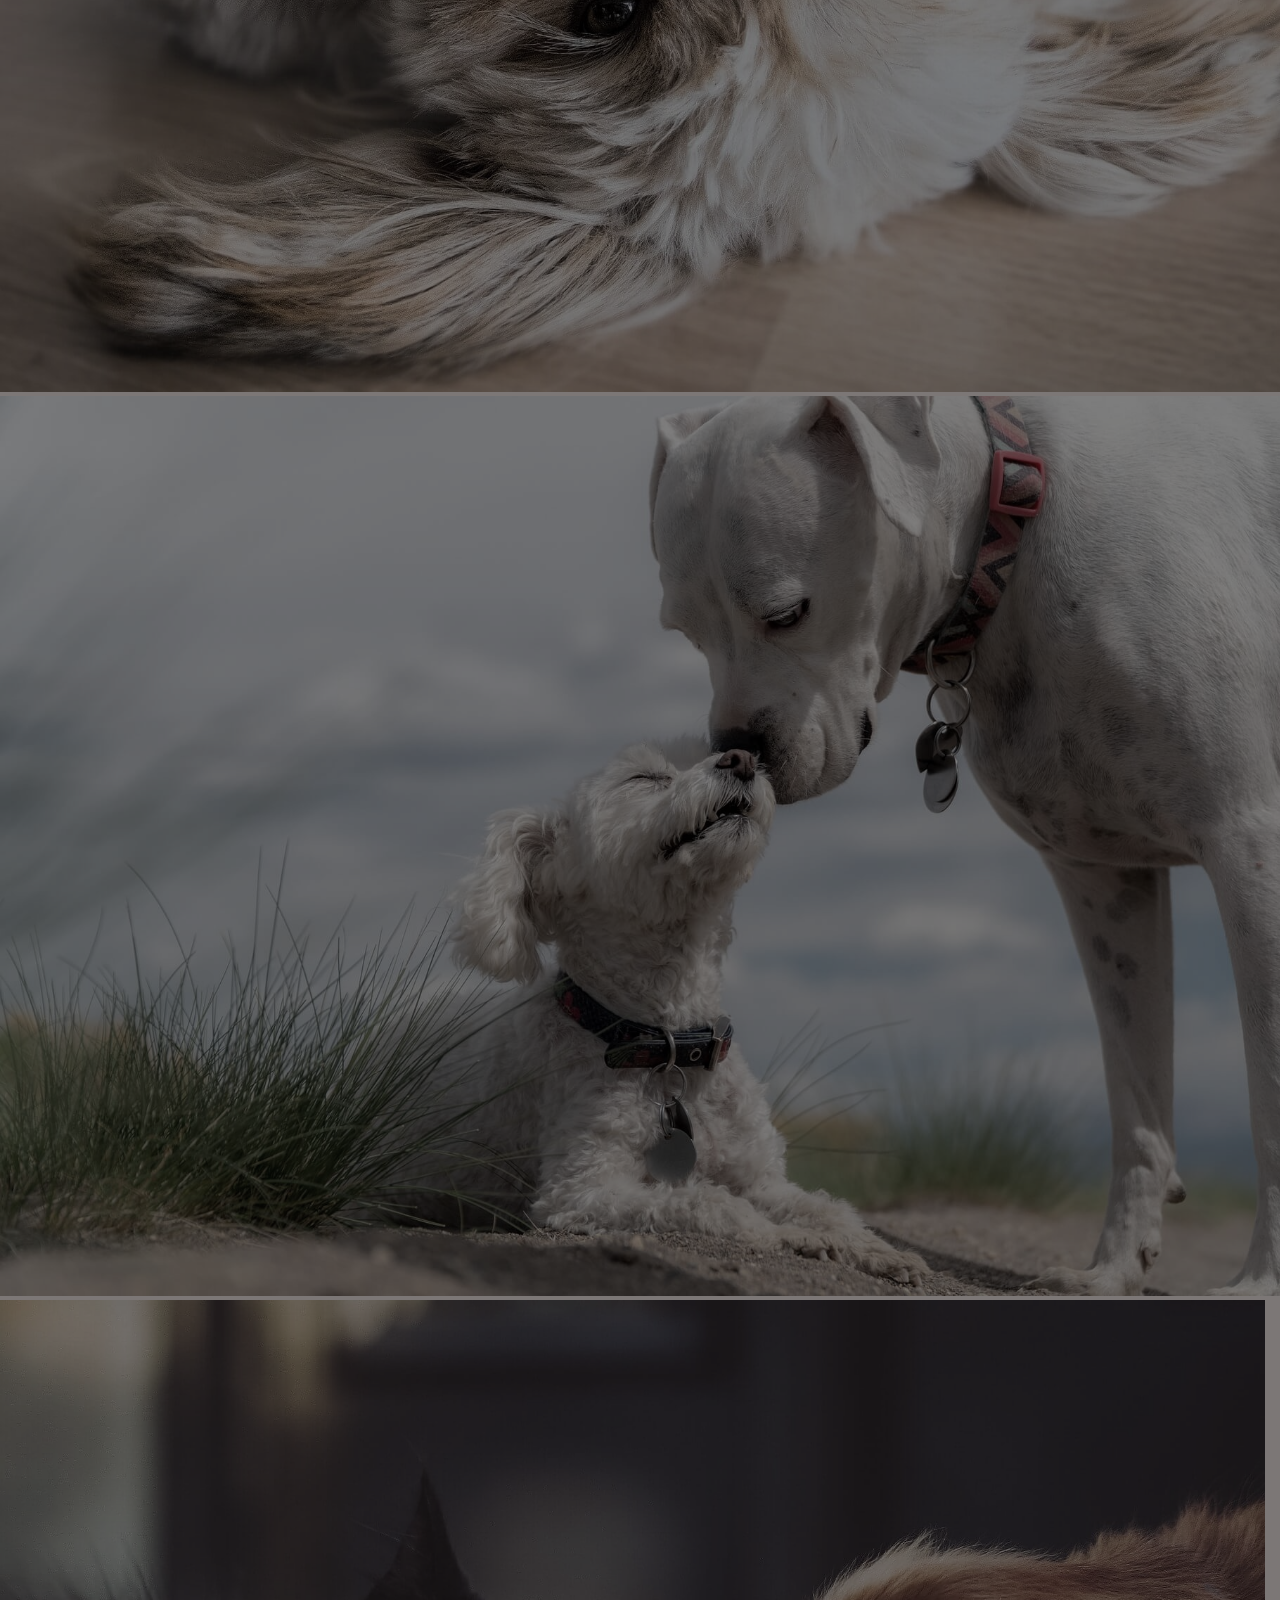
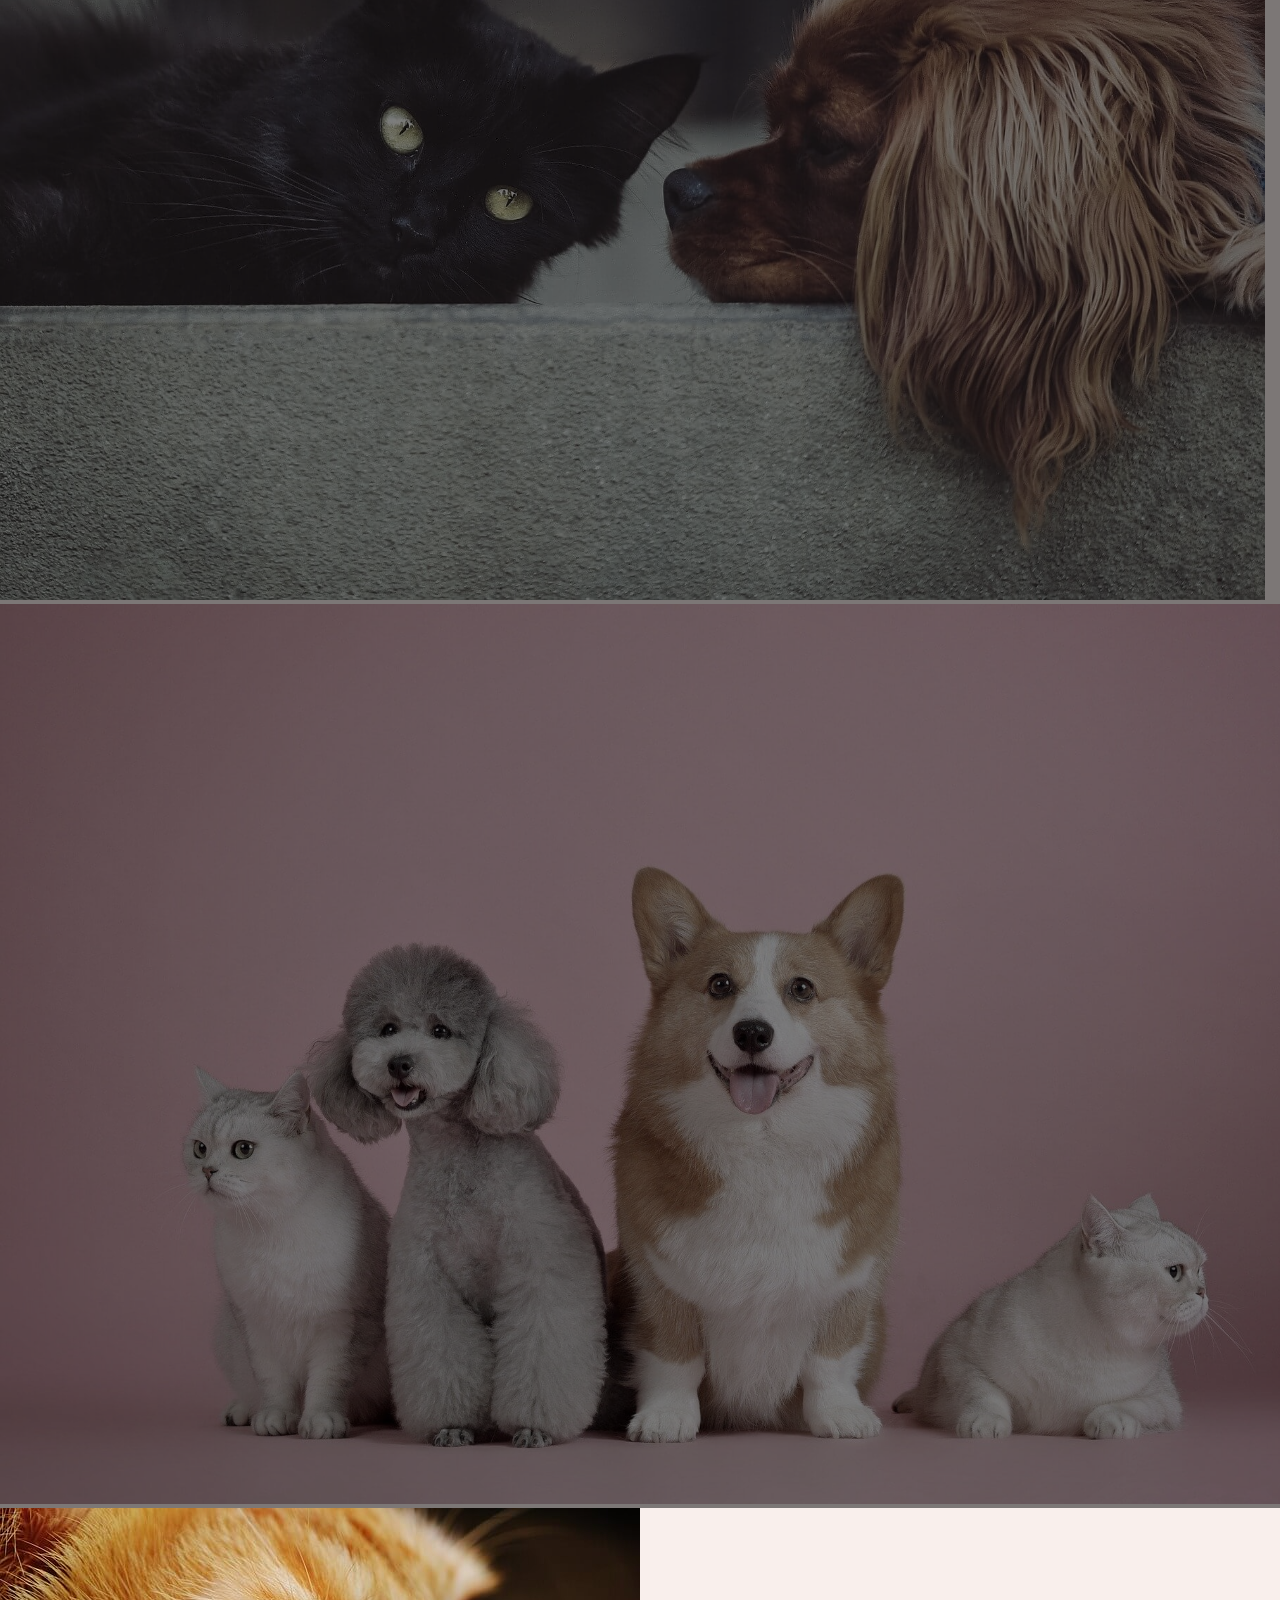
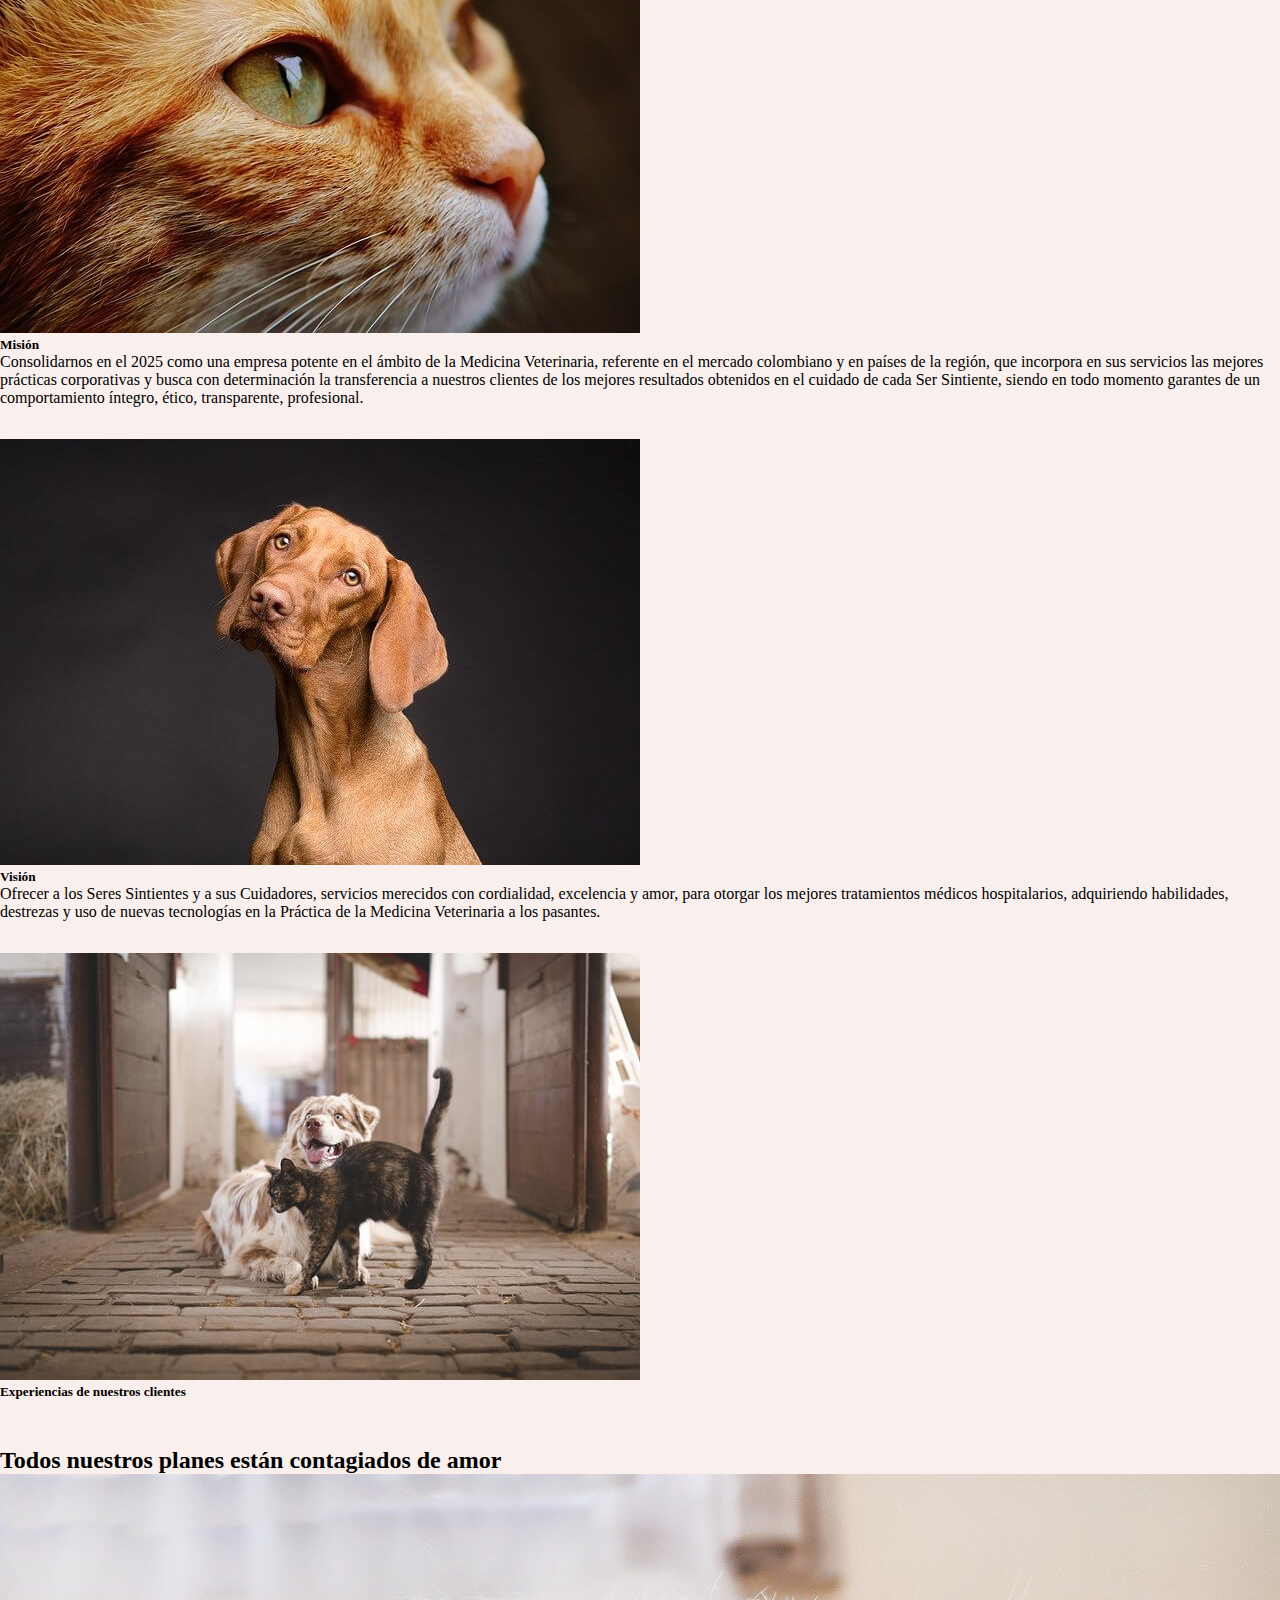
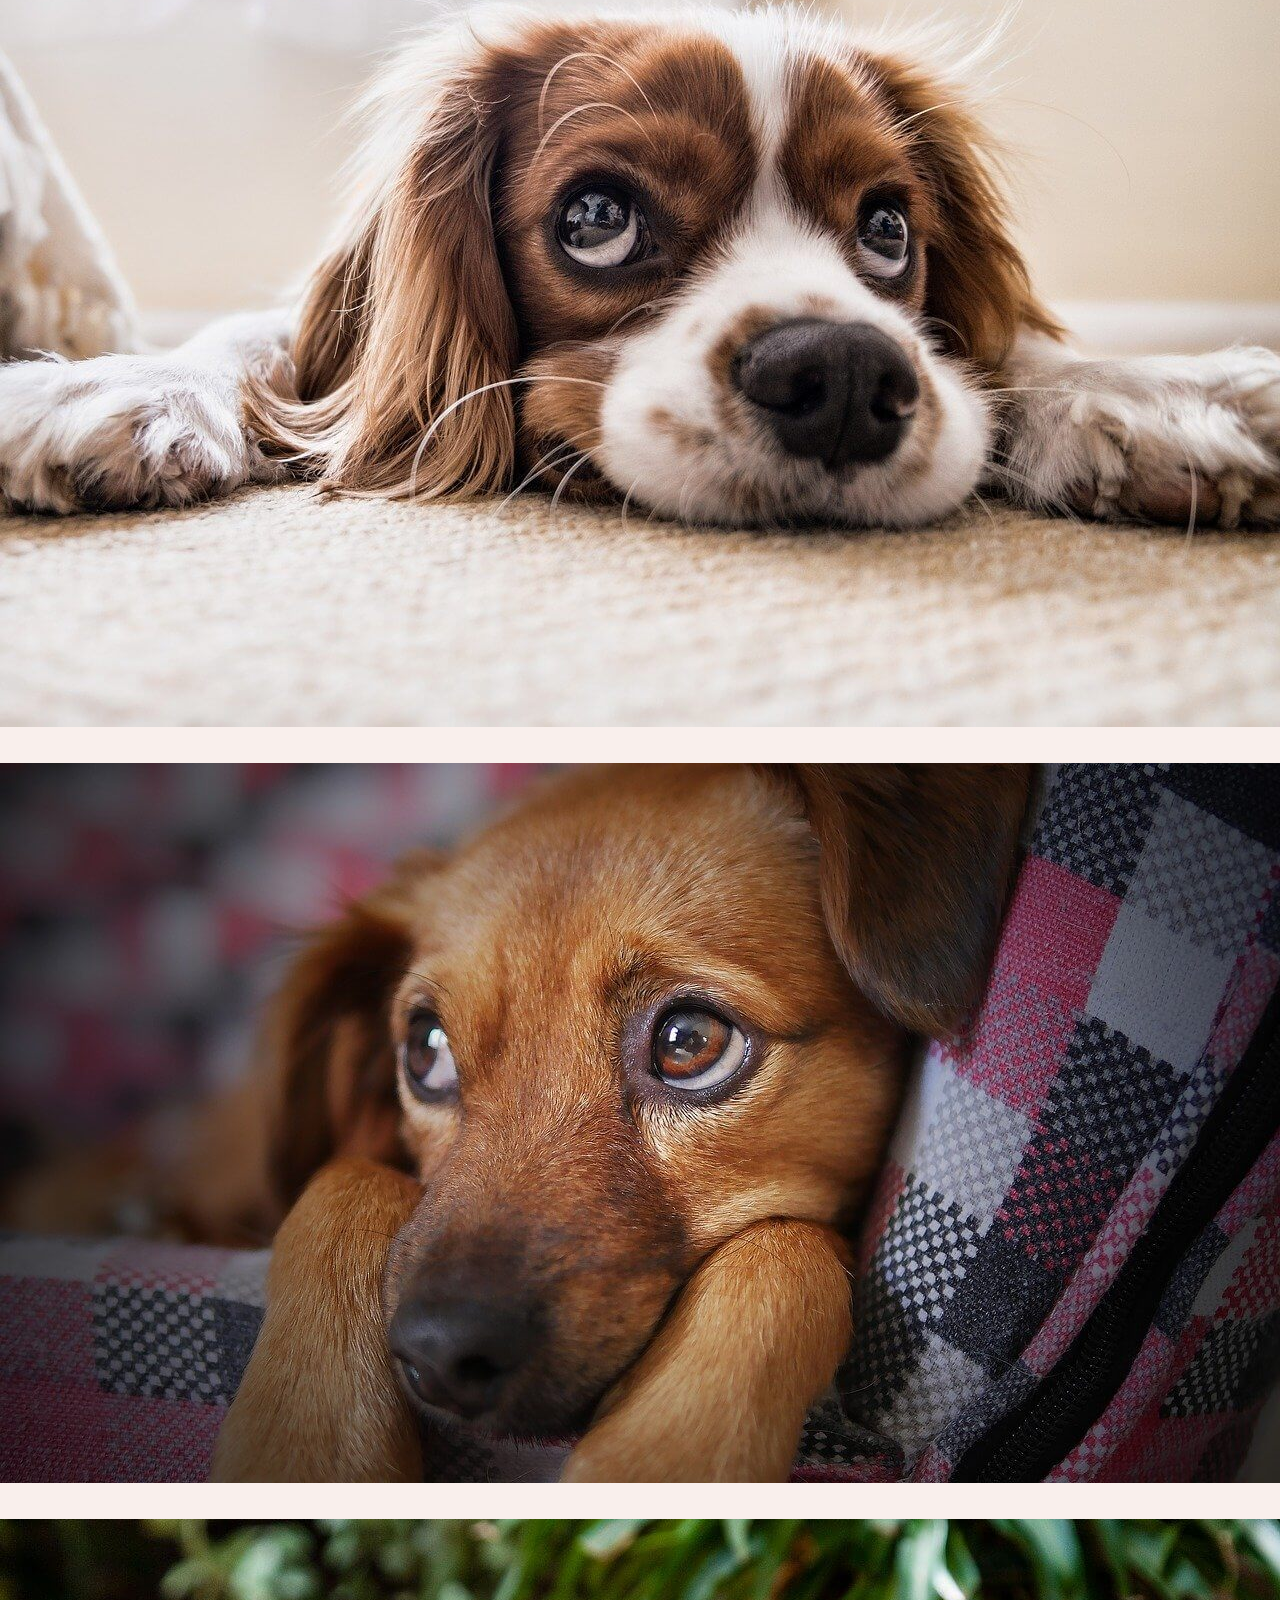
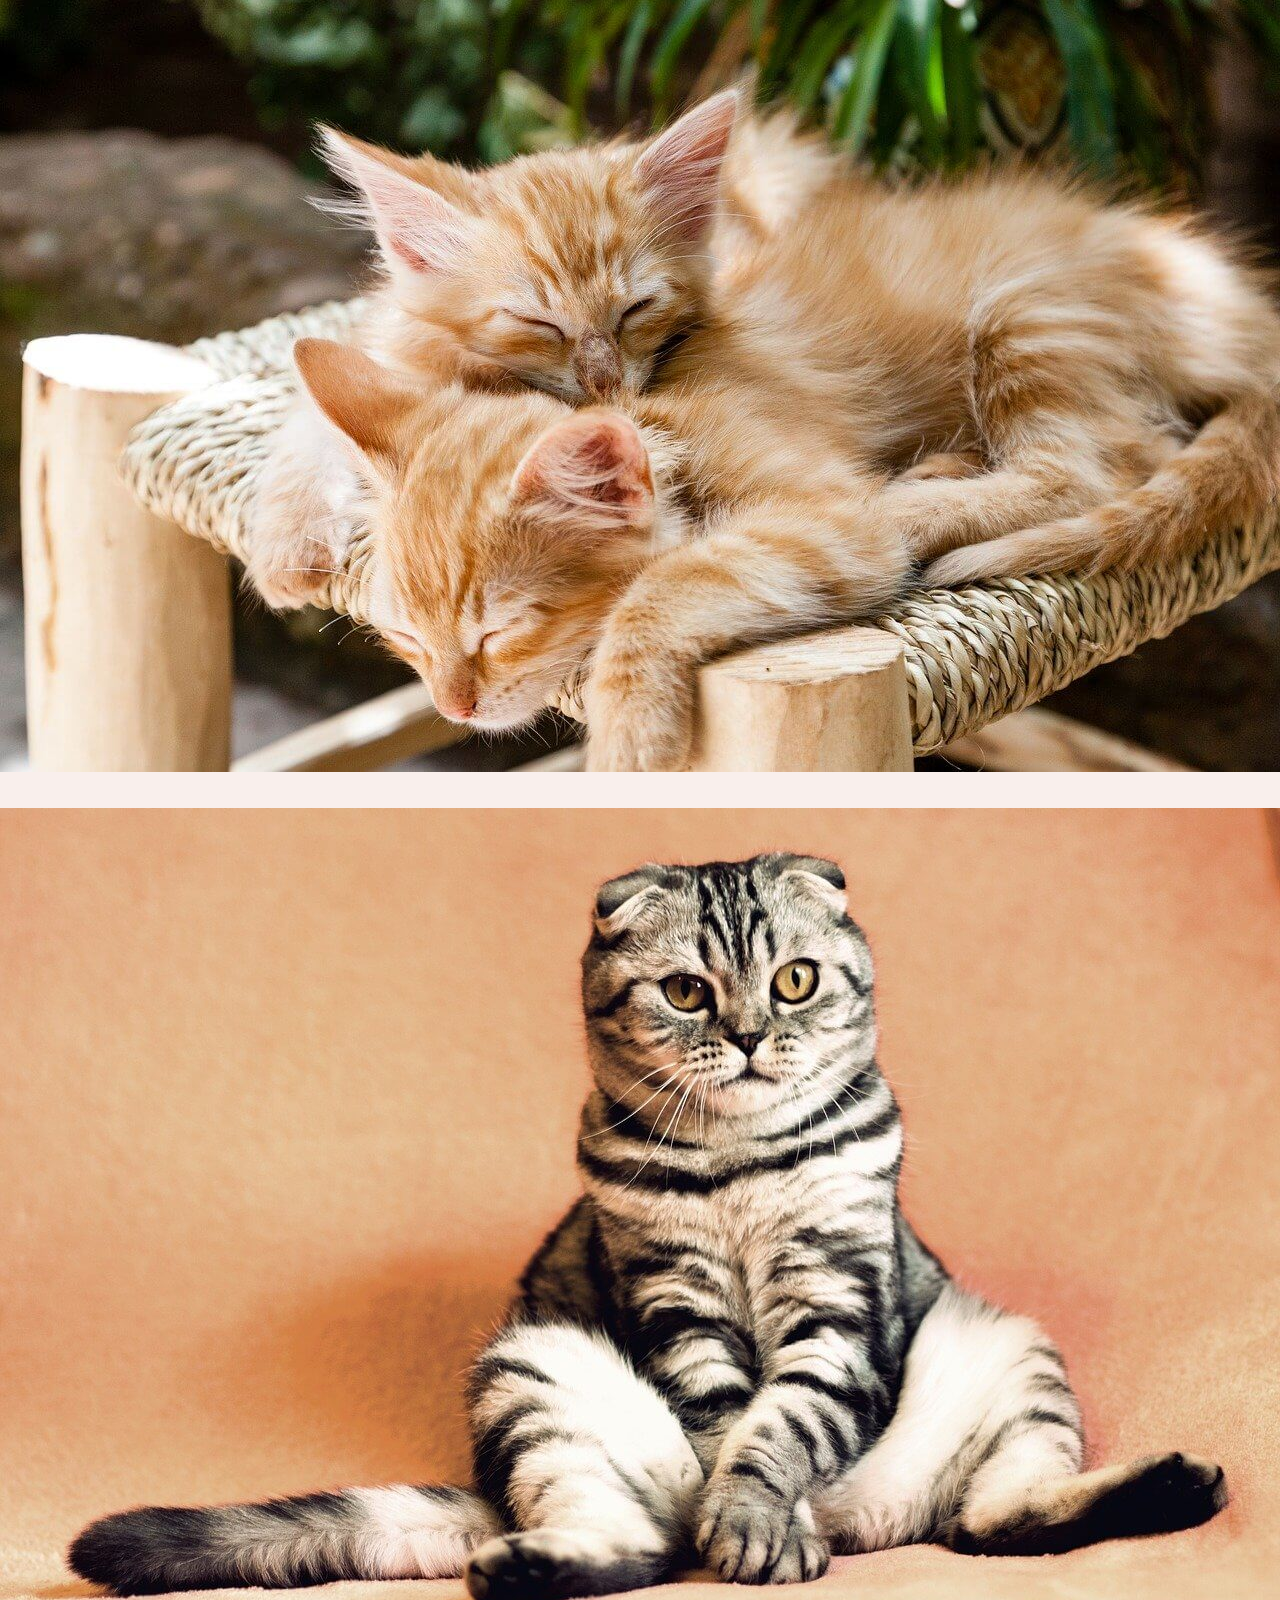
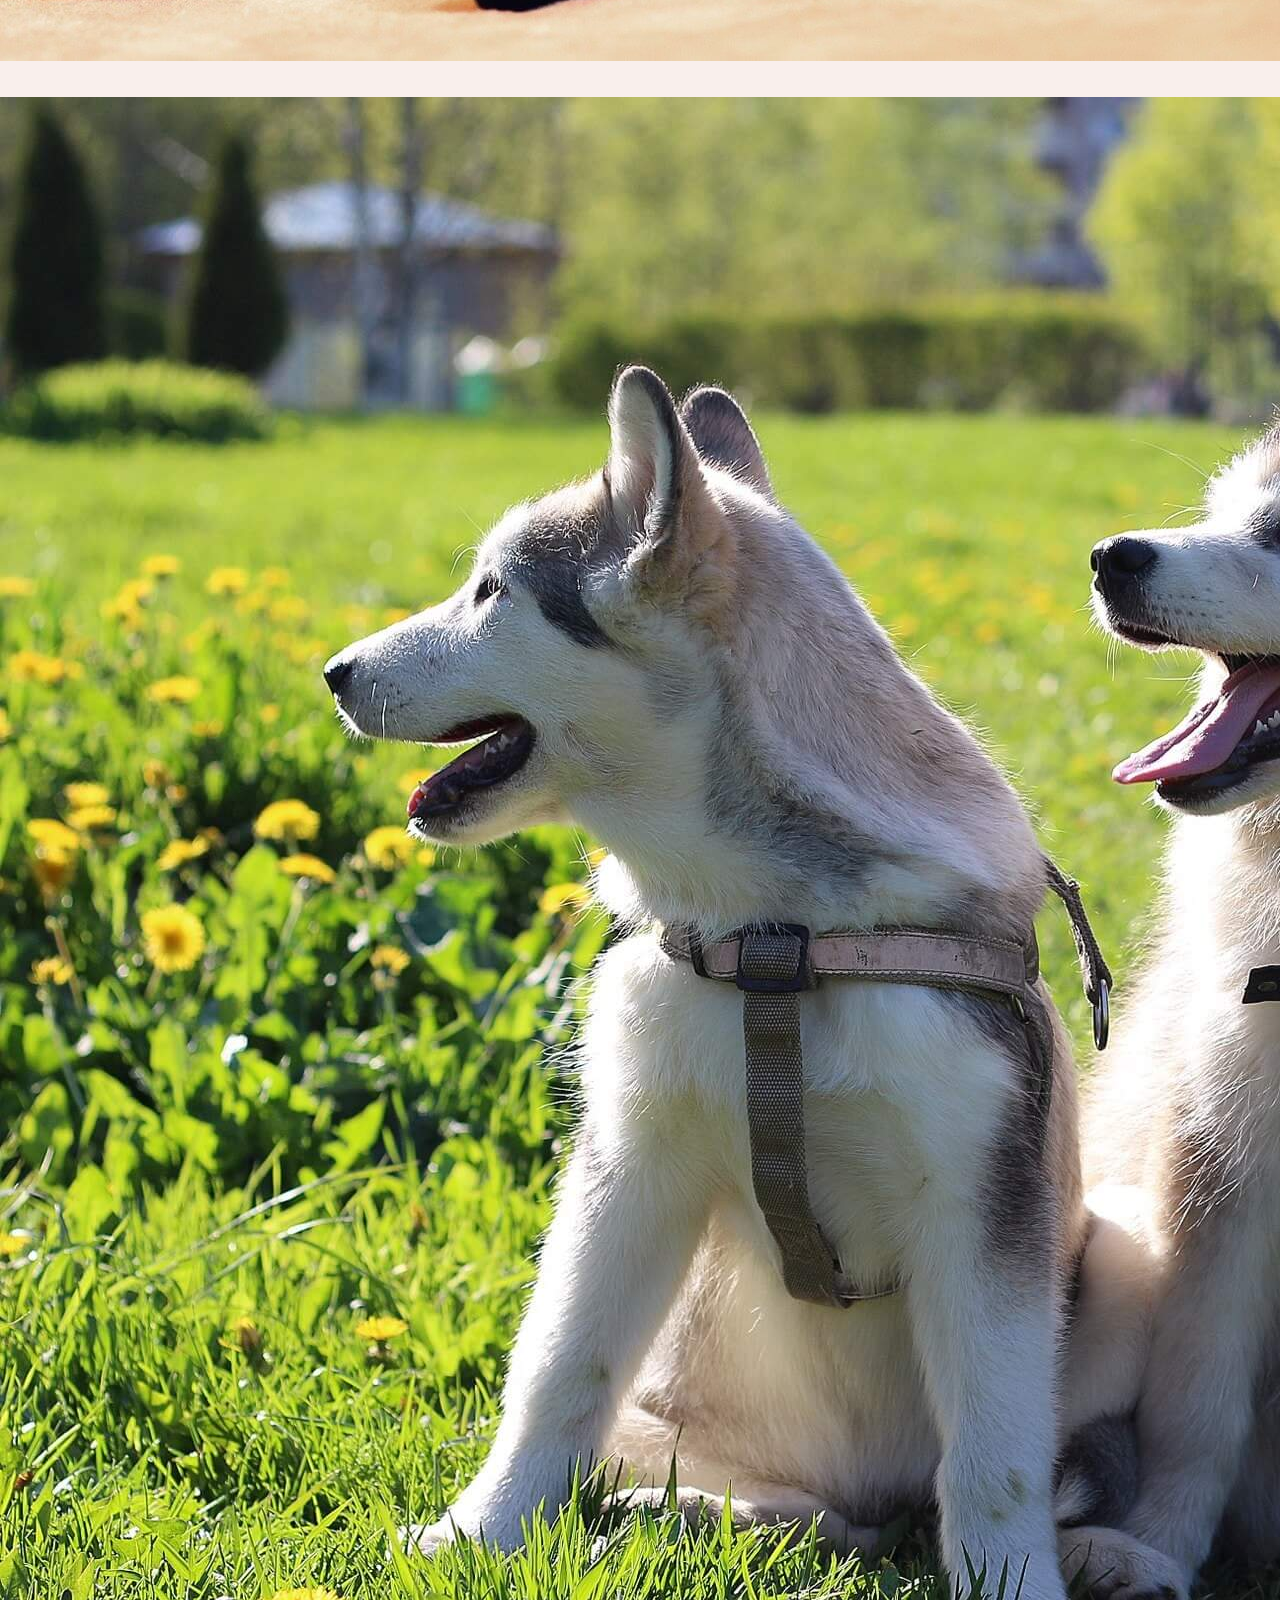
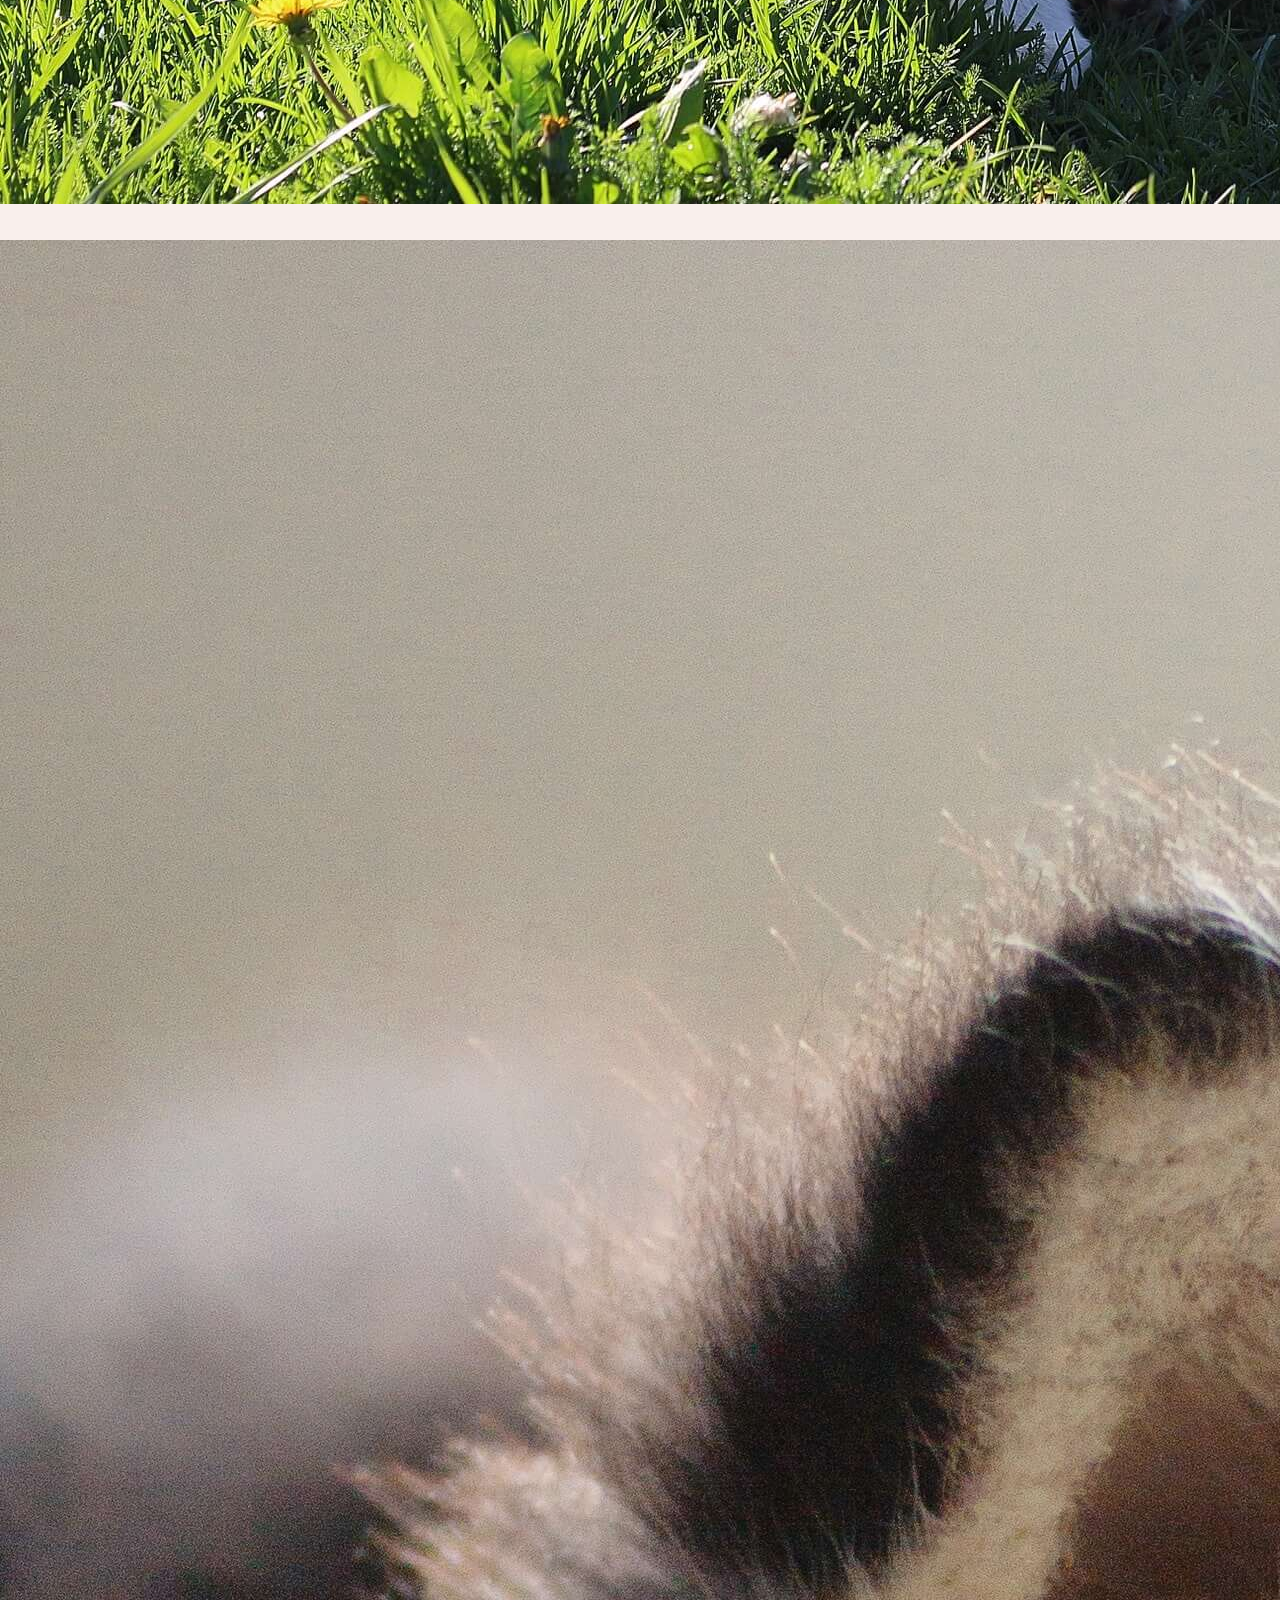
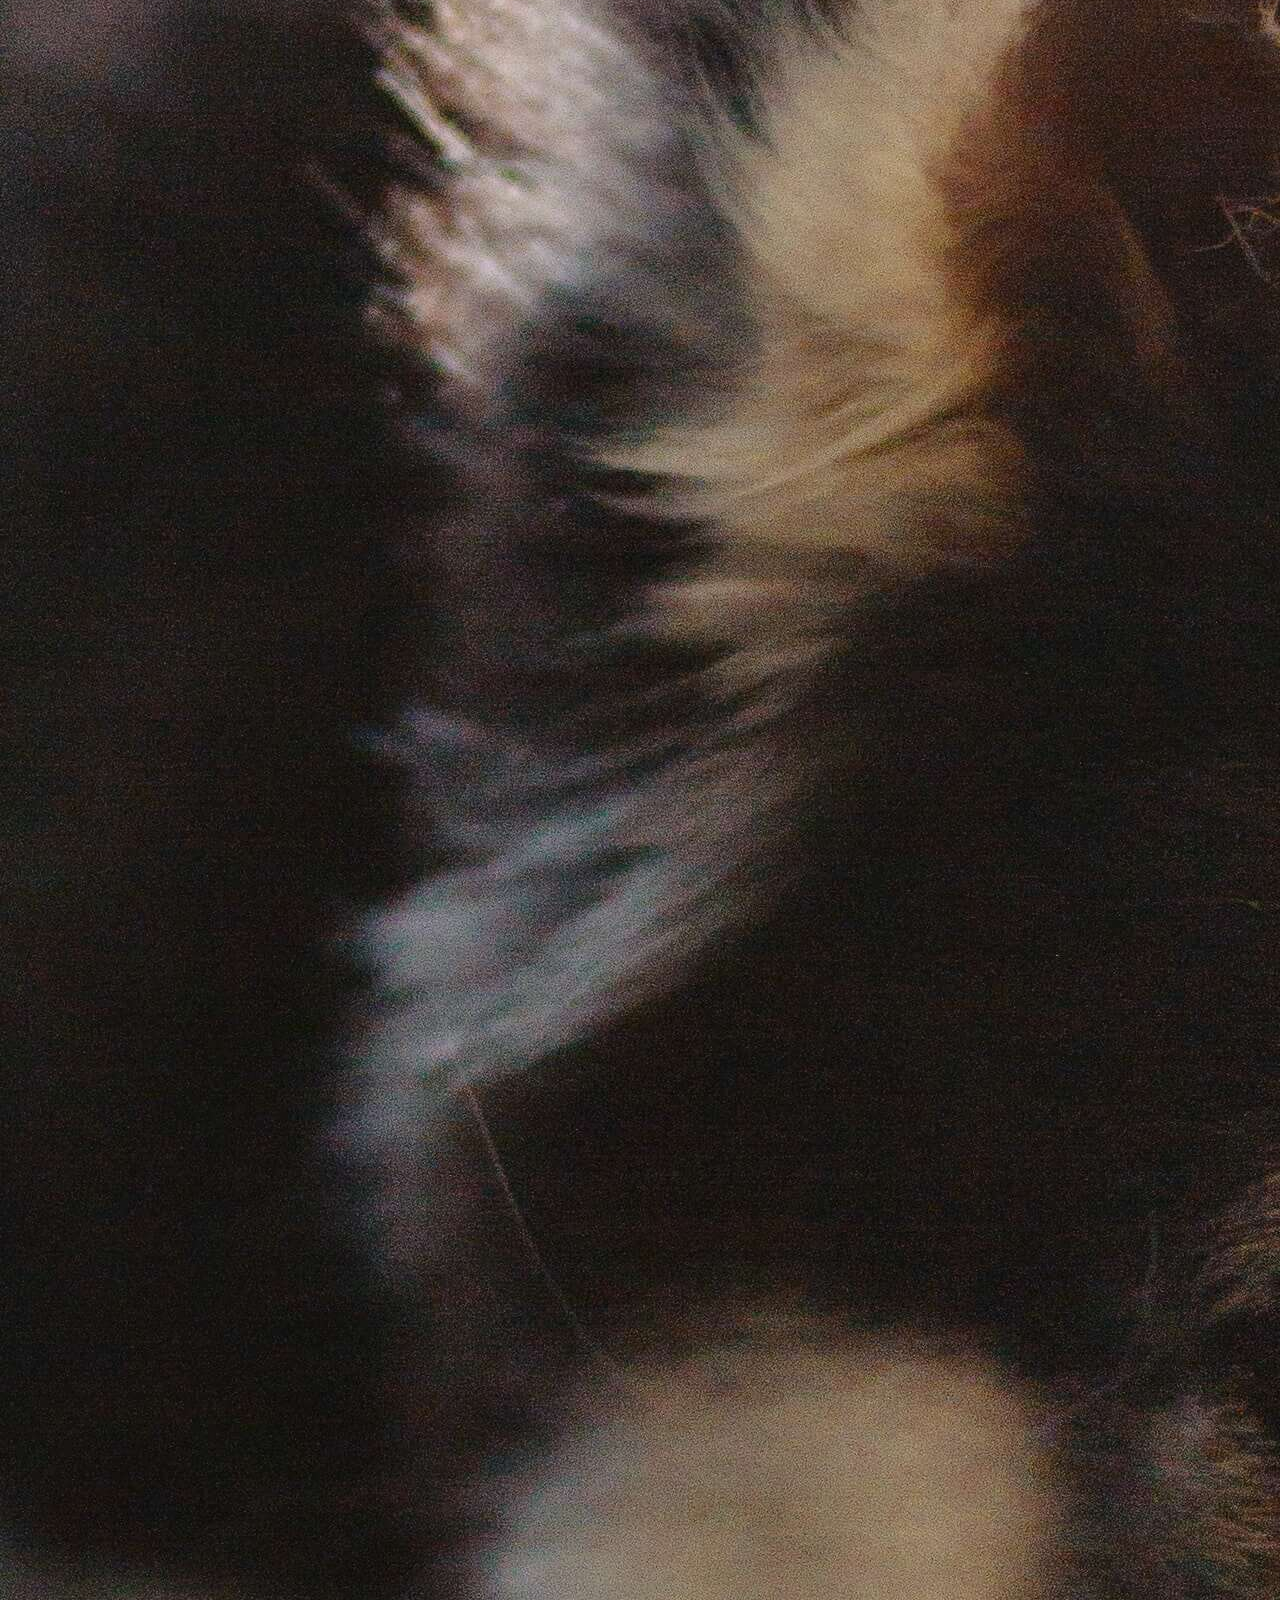
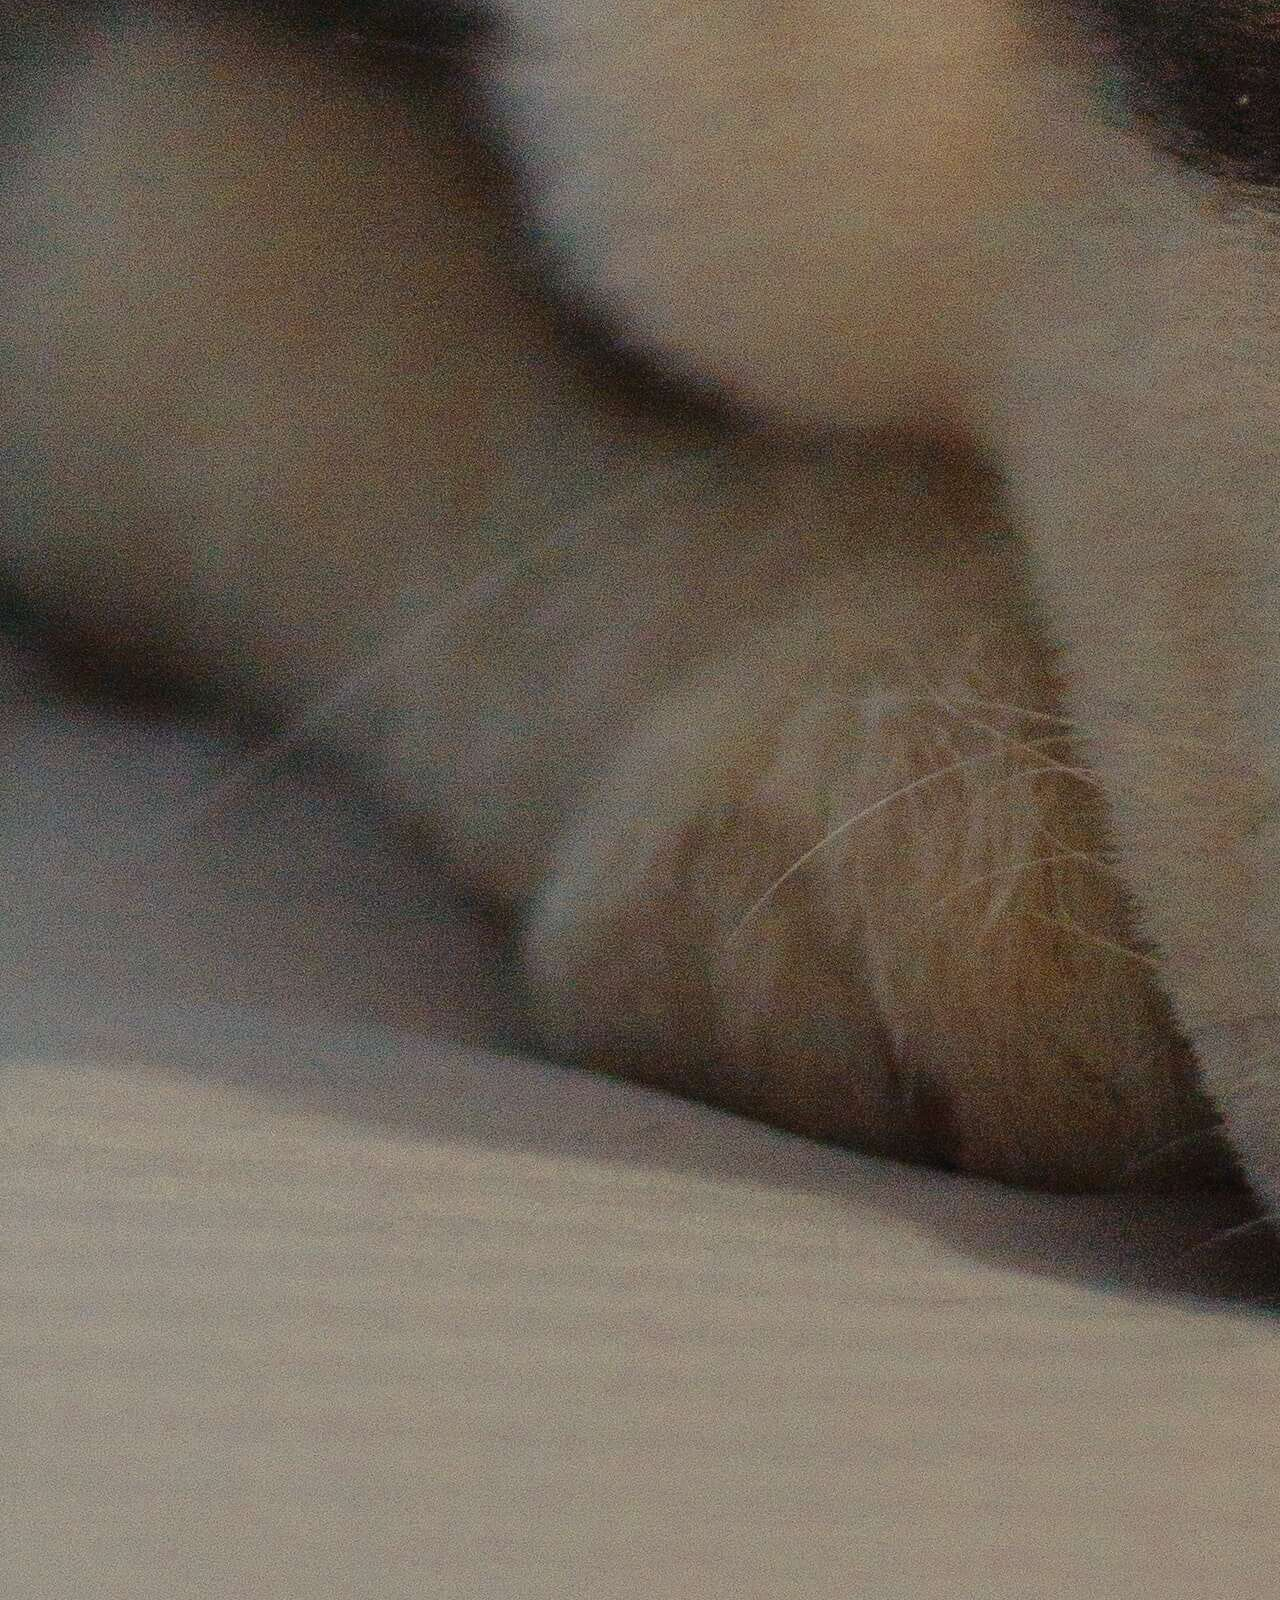
==== commit fe78b0d1: "Correciones inicio v1" ====
--- a/index.html
+++ b/index.html
@@ -147,13 +147,13 @@
                 </div>
             </div>
             <div class="row">
-                <div class="col">
+                <div class="col-12 col-md-4">
                     <img src="./assets/img/img-4.jpg" class="img-thumbnail" alt="mascota-4">
                 </div>
-                <div class="col">
+                <div class="col-12 col-md-4">
                     <img src="./assets/img/img-5.jpg" class="img-thumbnail" alt="mascota-5">
                 </div>
-                <div class="col">
+                <div class="col-12 col-md-4">
                     <img src="./assets/img/img-6.jpg" class="img-thumbnail" alt="mascota-6">
                 </div>
             </div>
@@ -227,7 +227,7 @@
                     <textarea class="form-control" aria-label="With textarea"></textarea>
                 </div>
                 <div class="alert alert-danger" role="alert">
-                    A simple danger alert—check it out!
+                    Se te enviara un correo!
                 </div>
             </div>
             <div class="modal-footer">
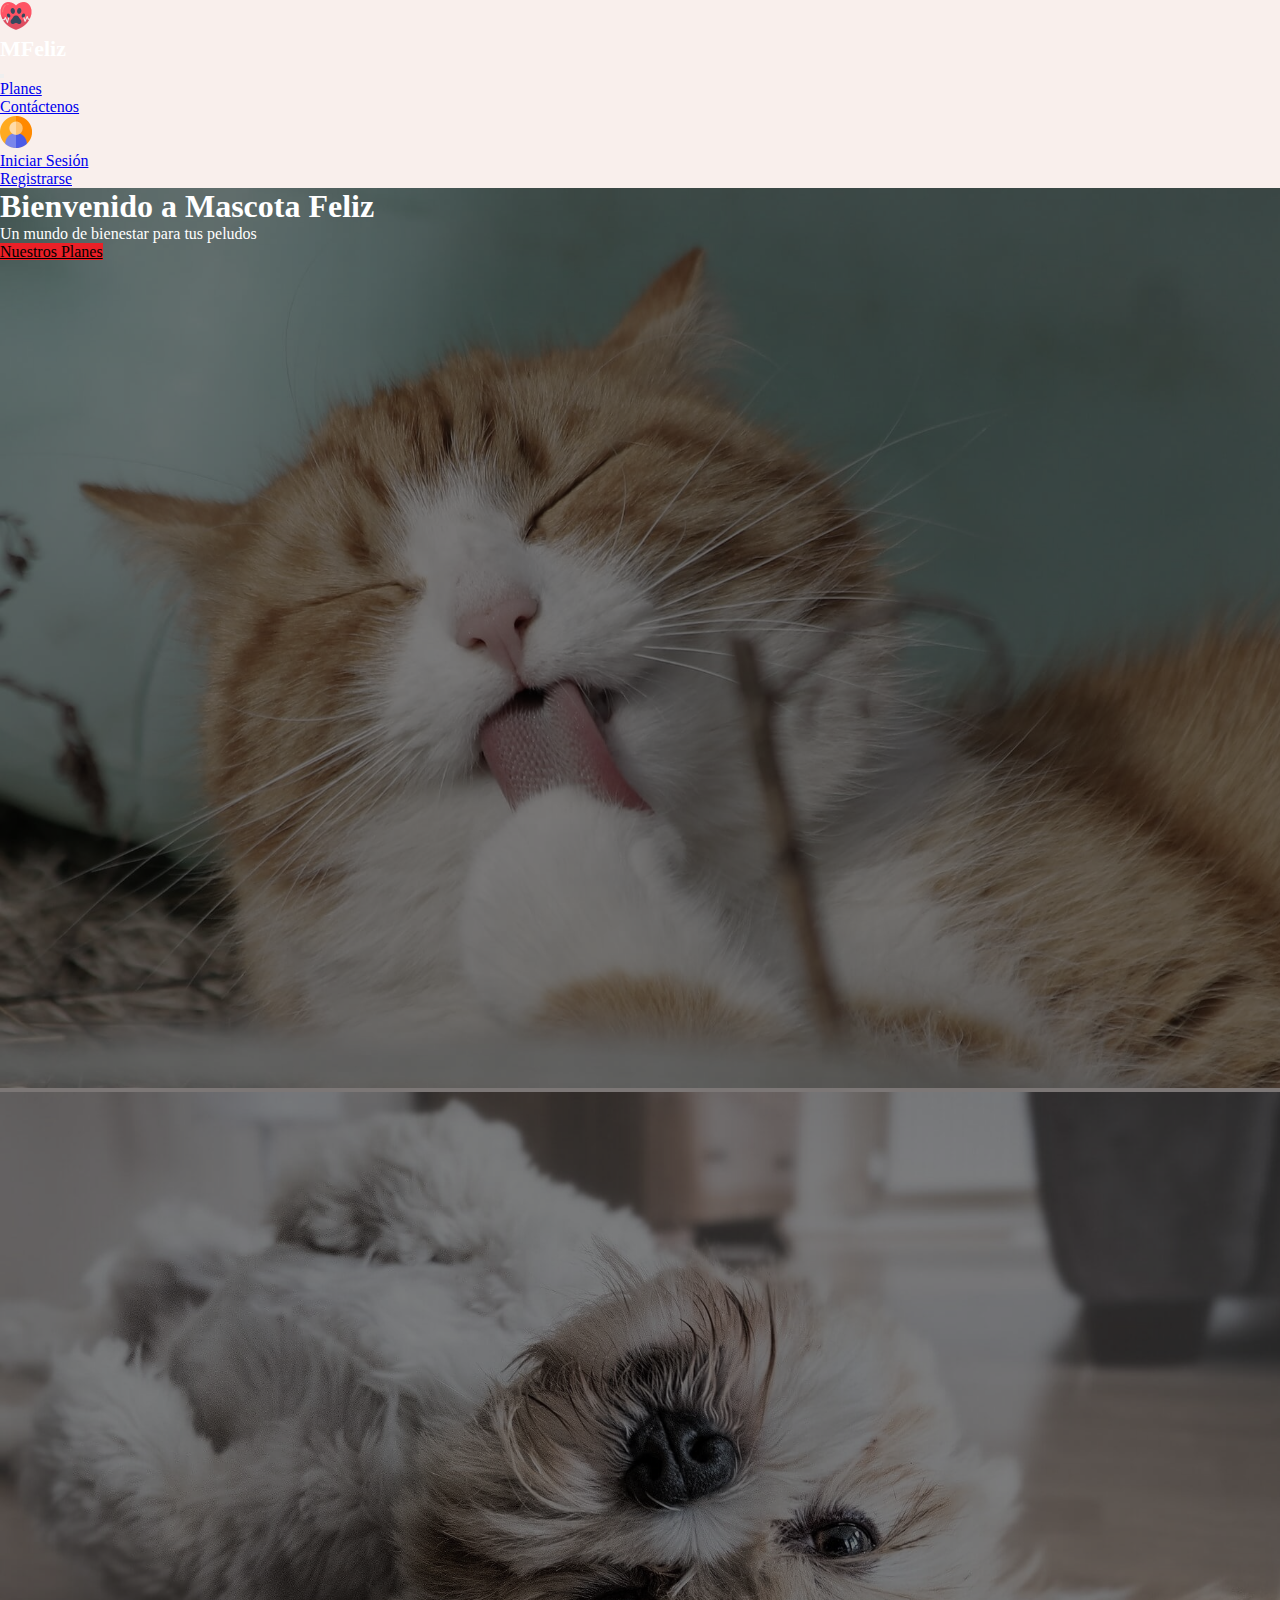
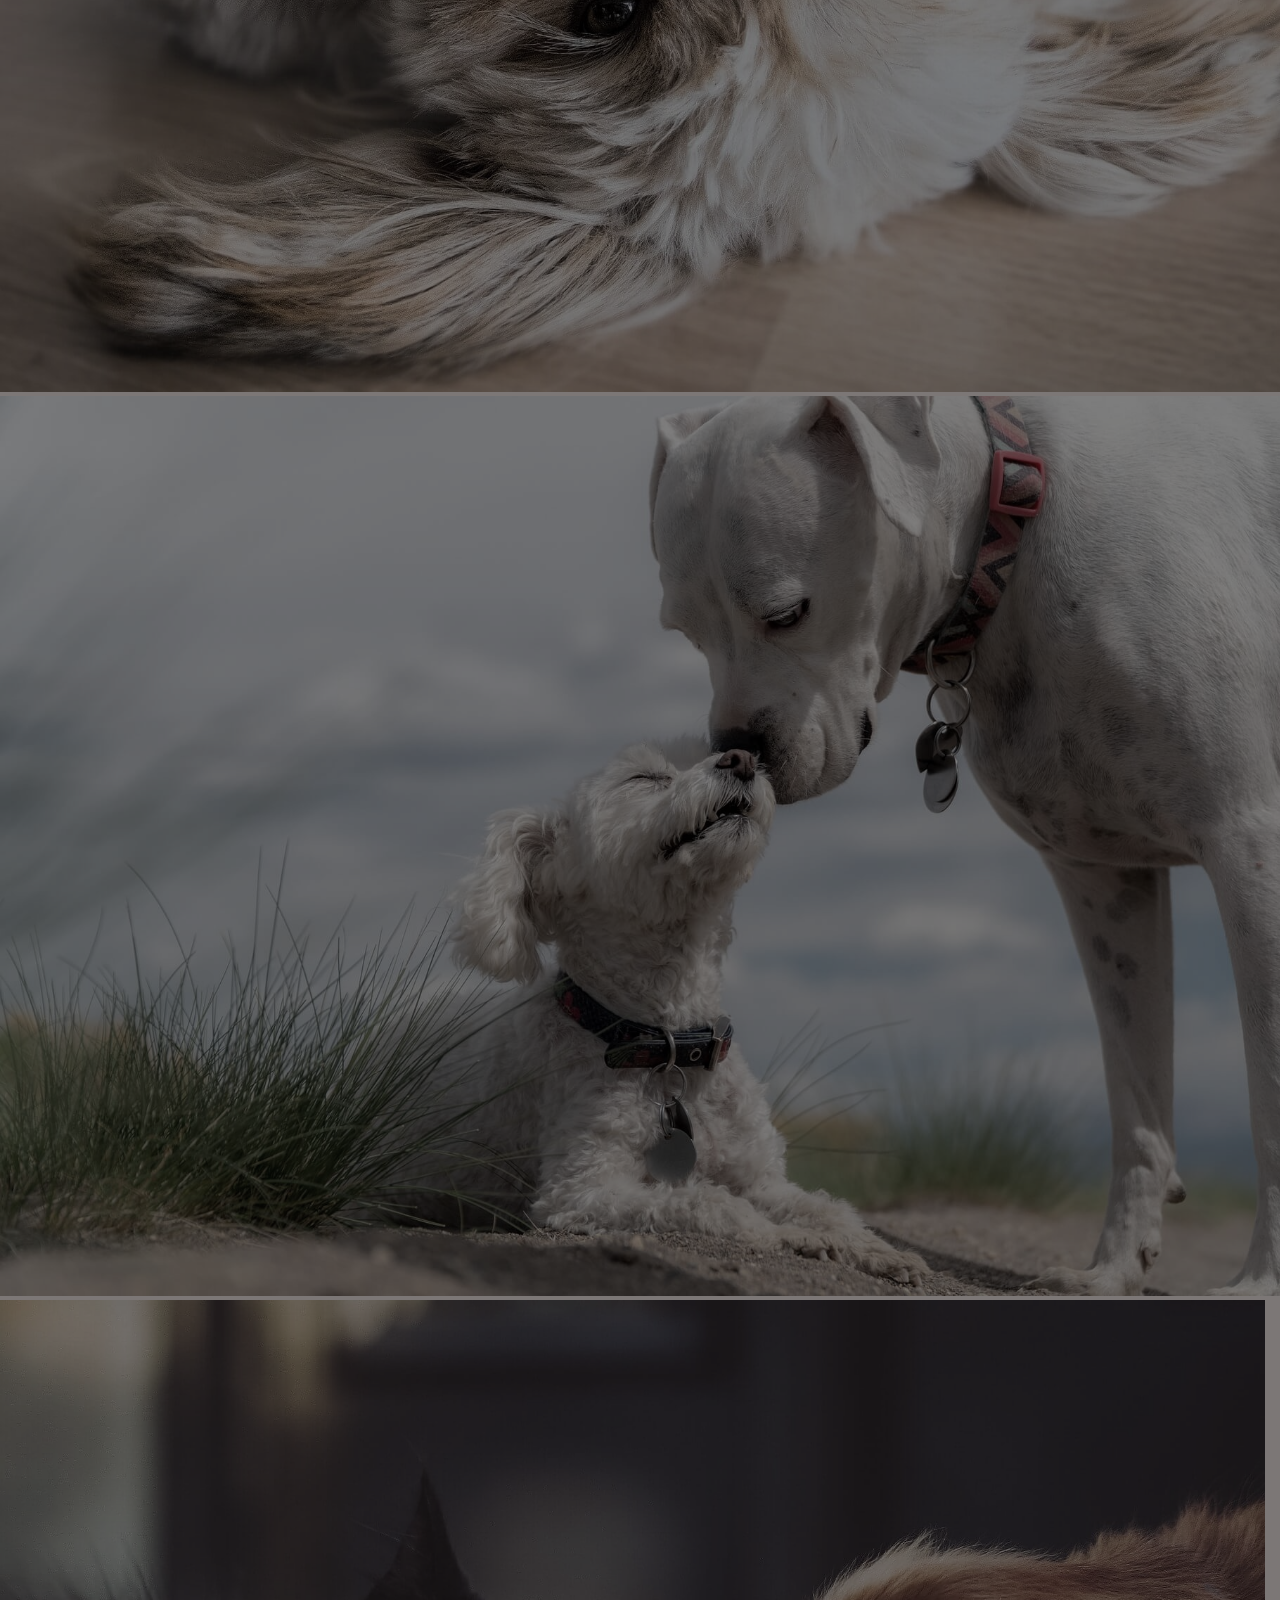
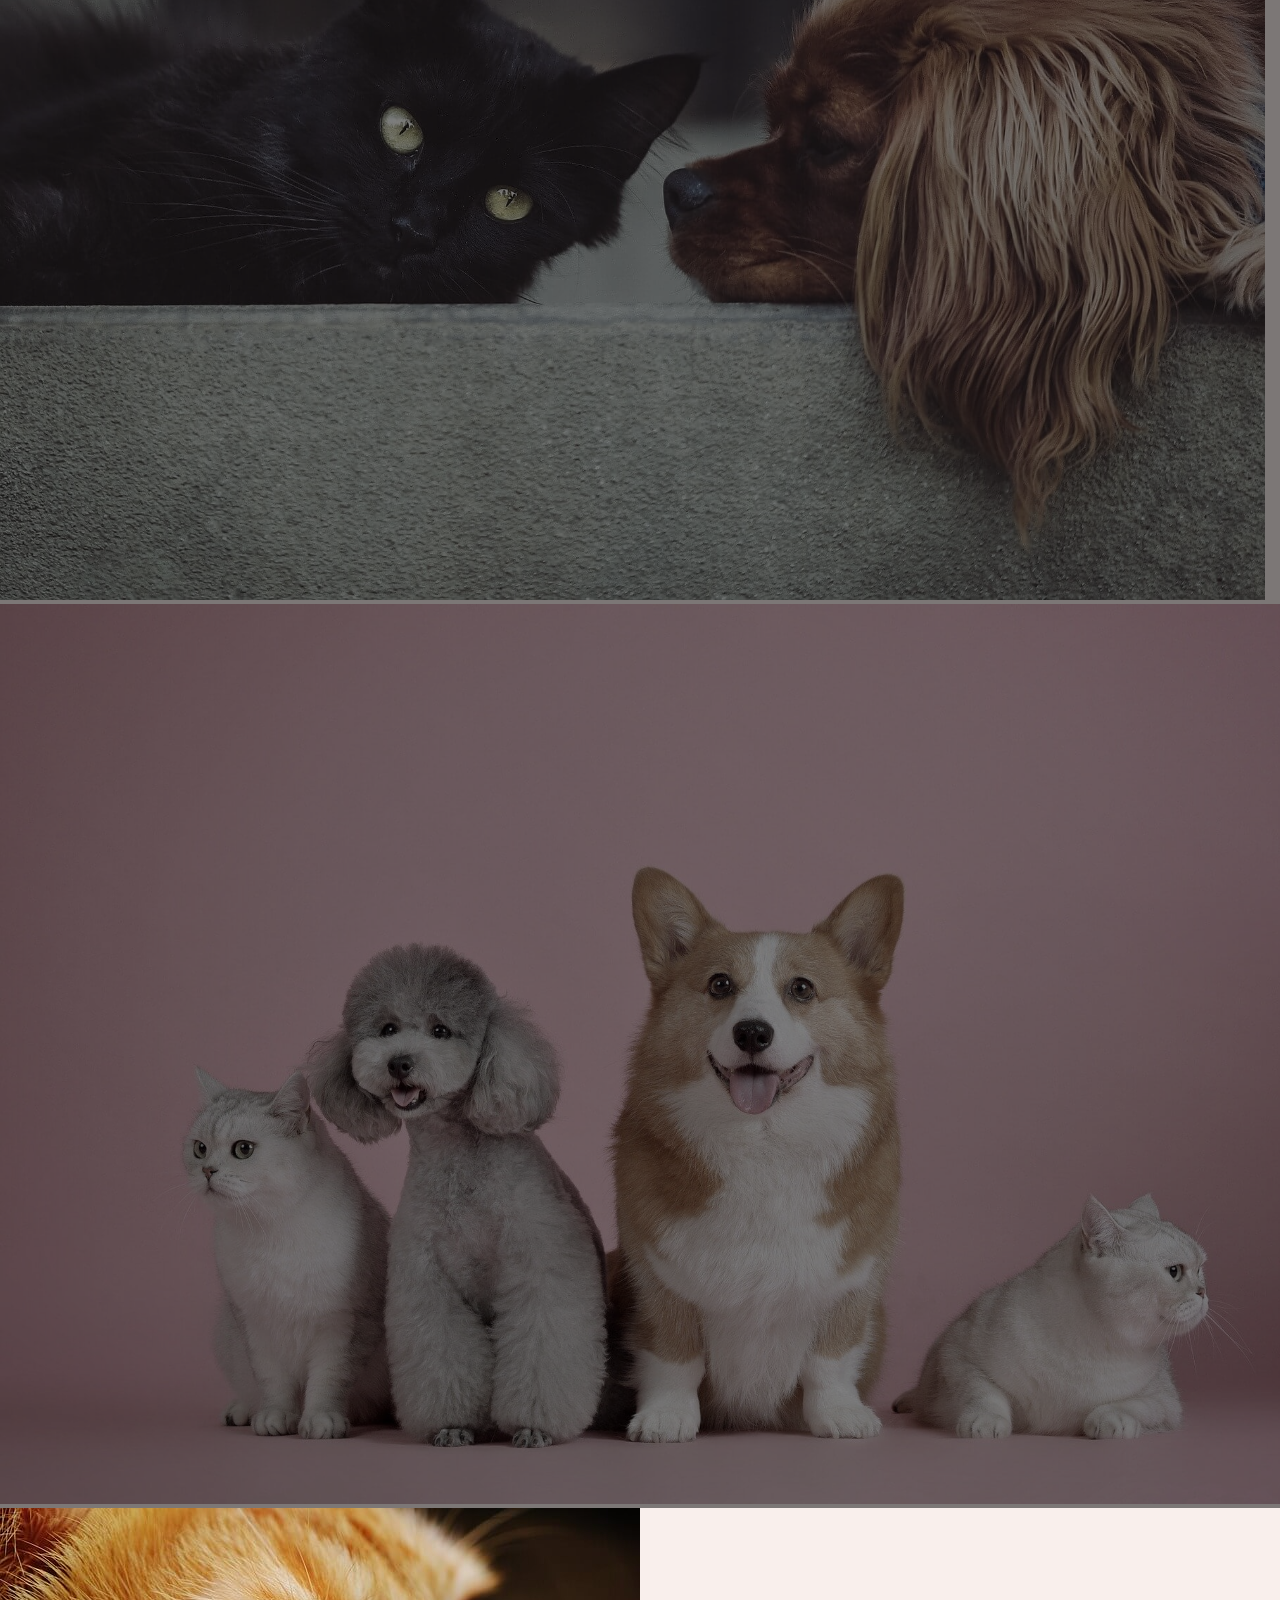
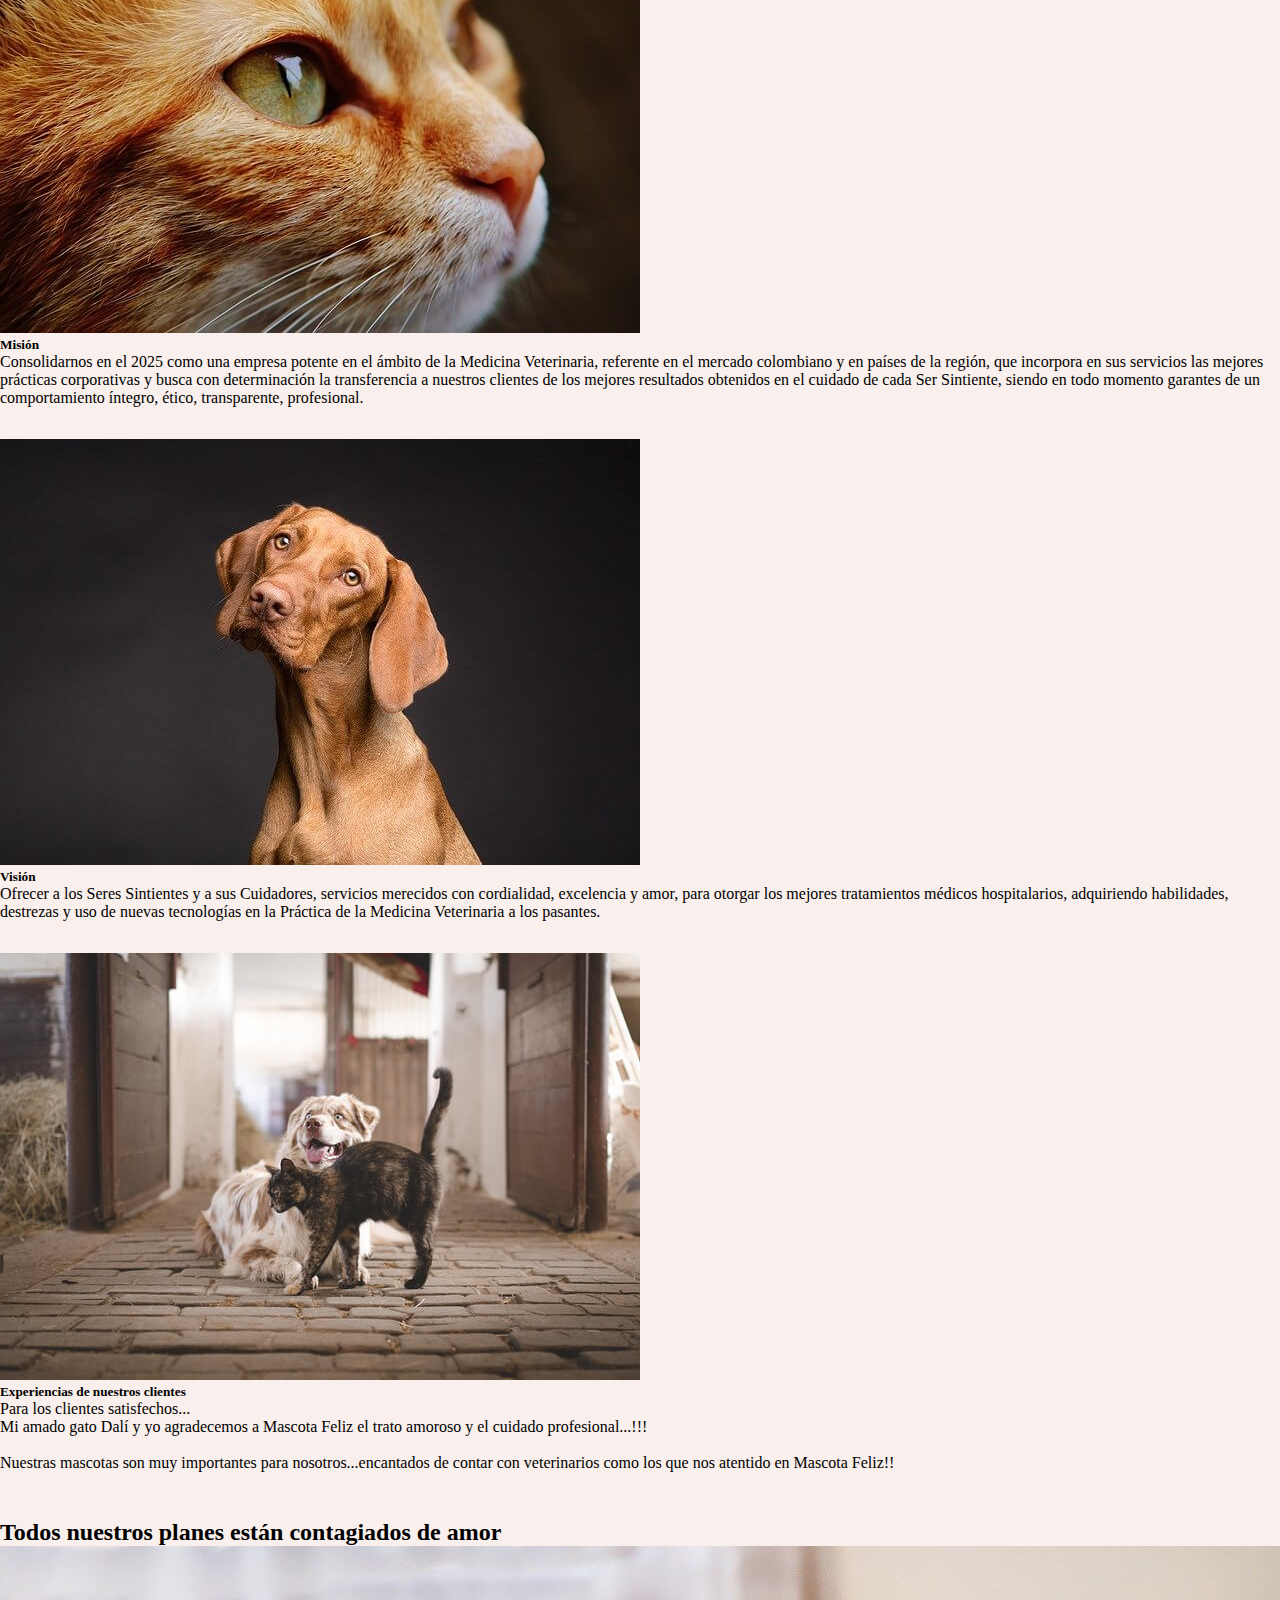
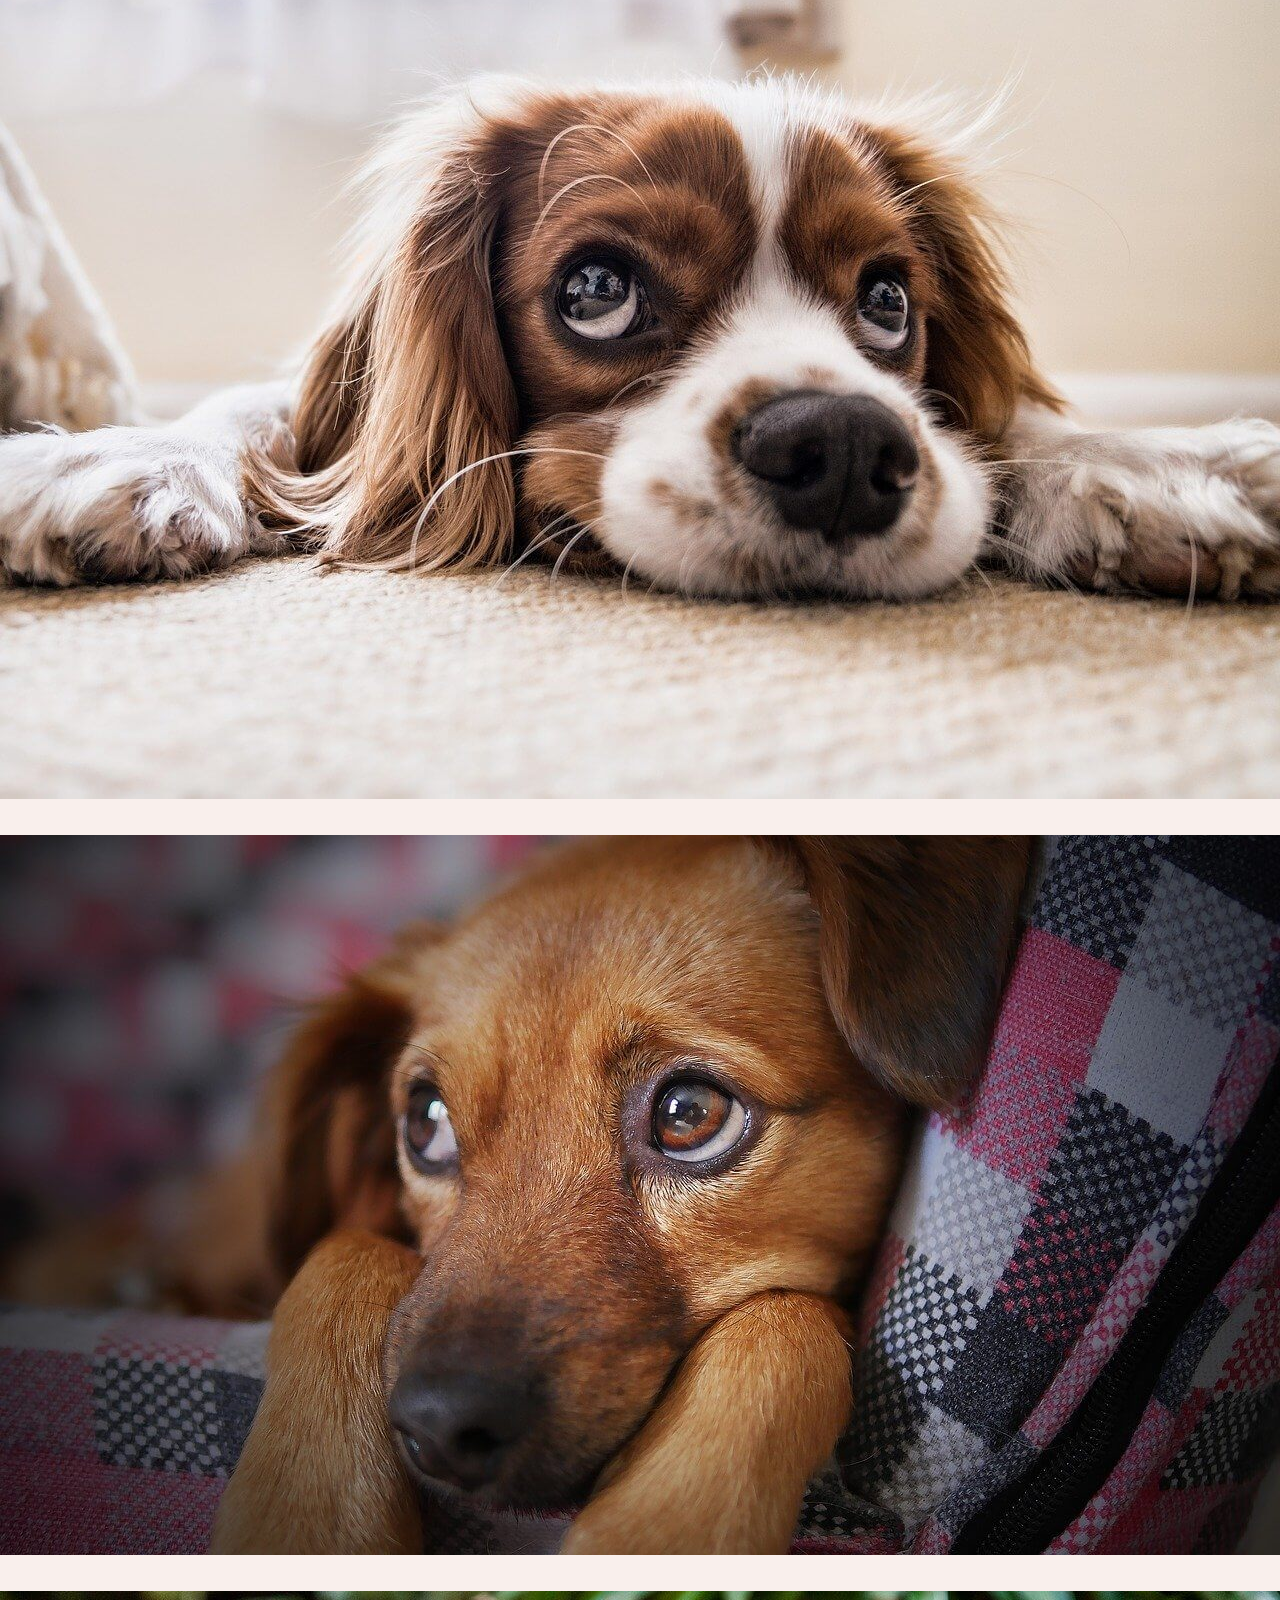
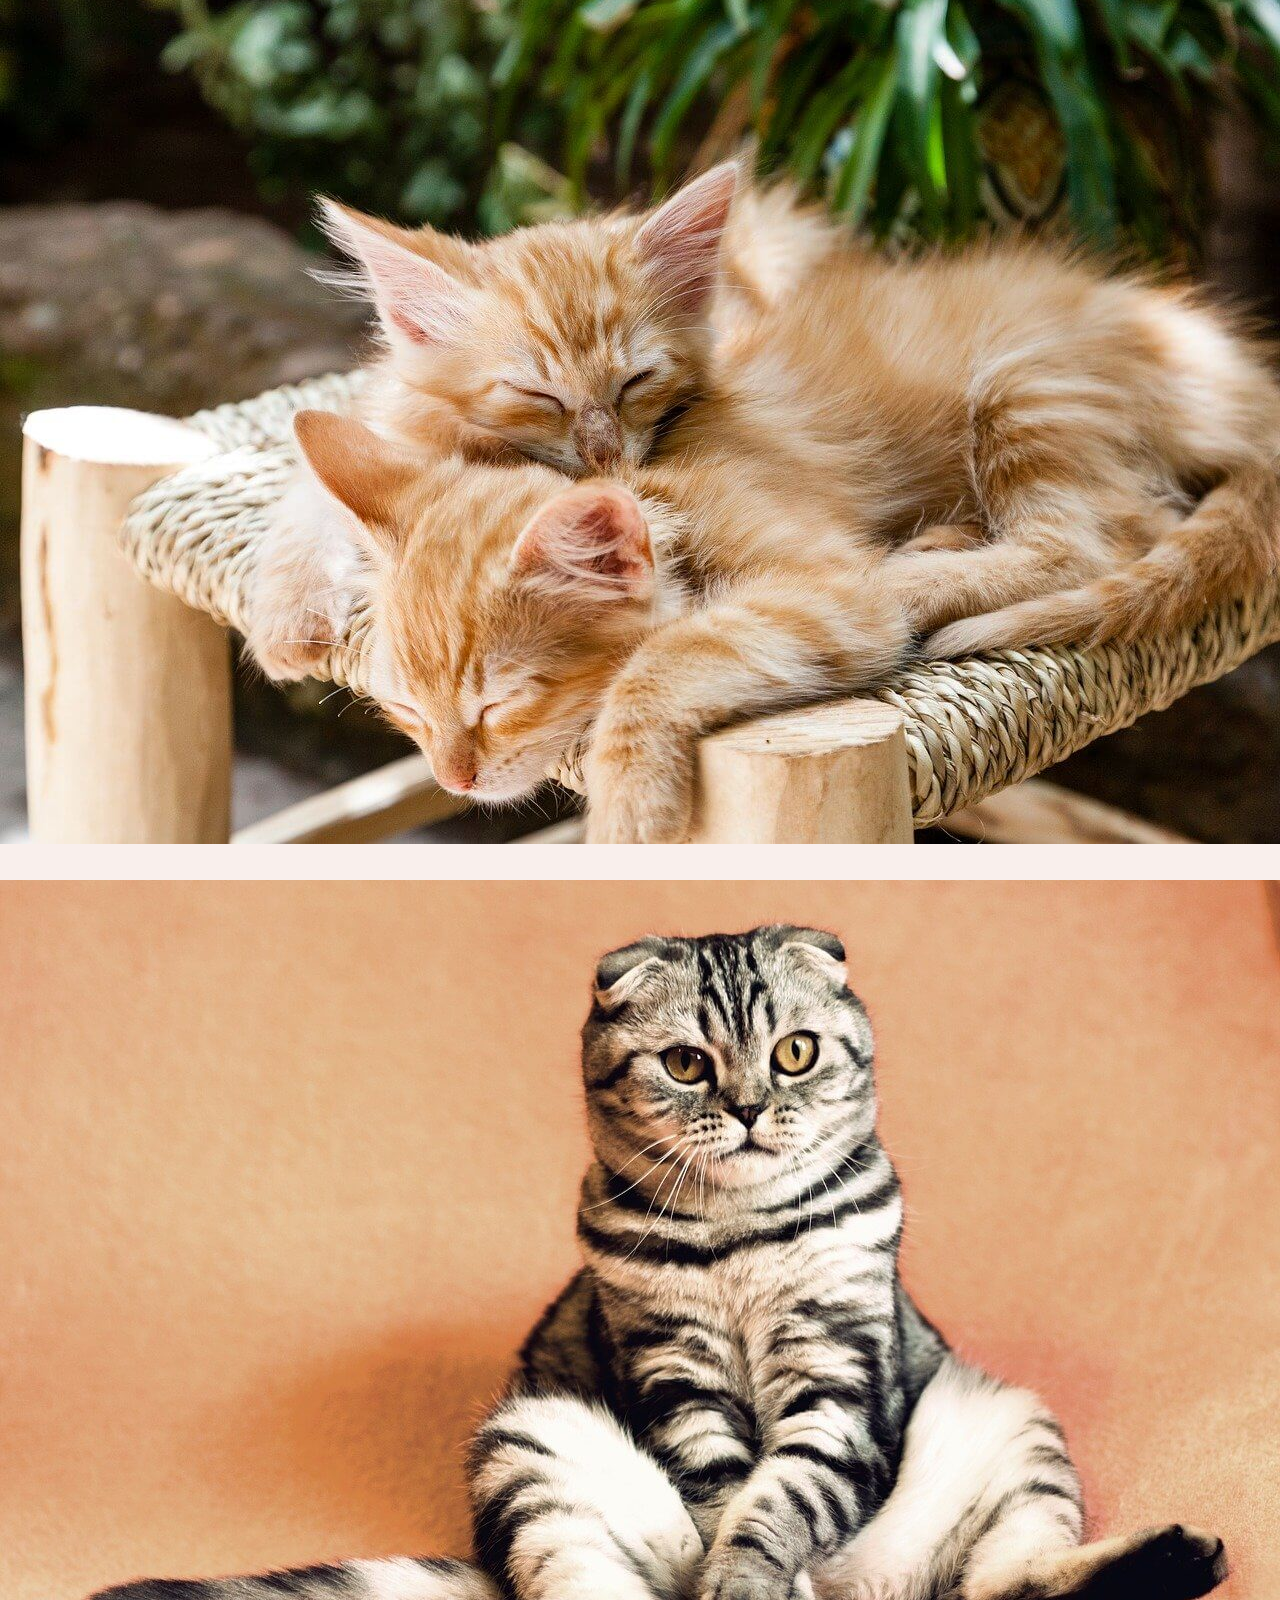
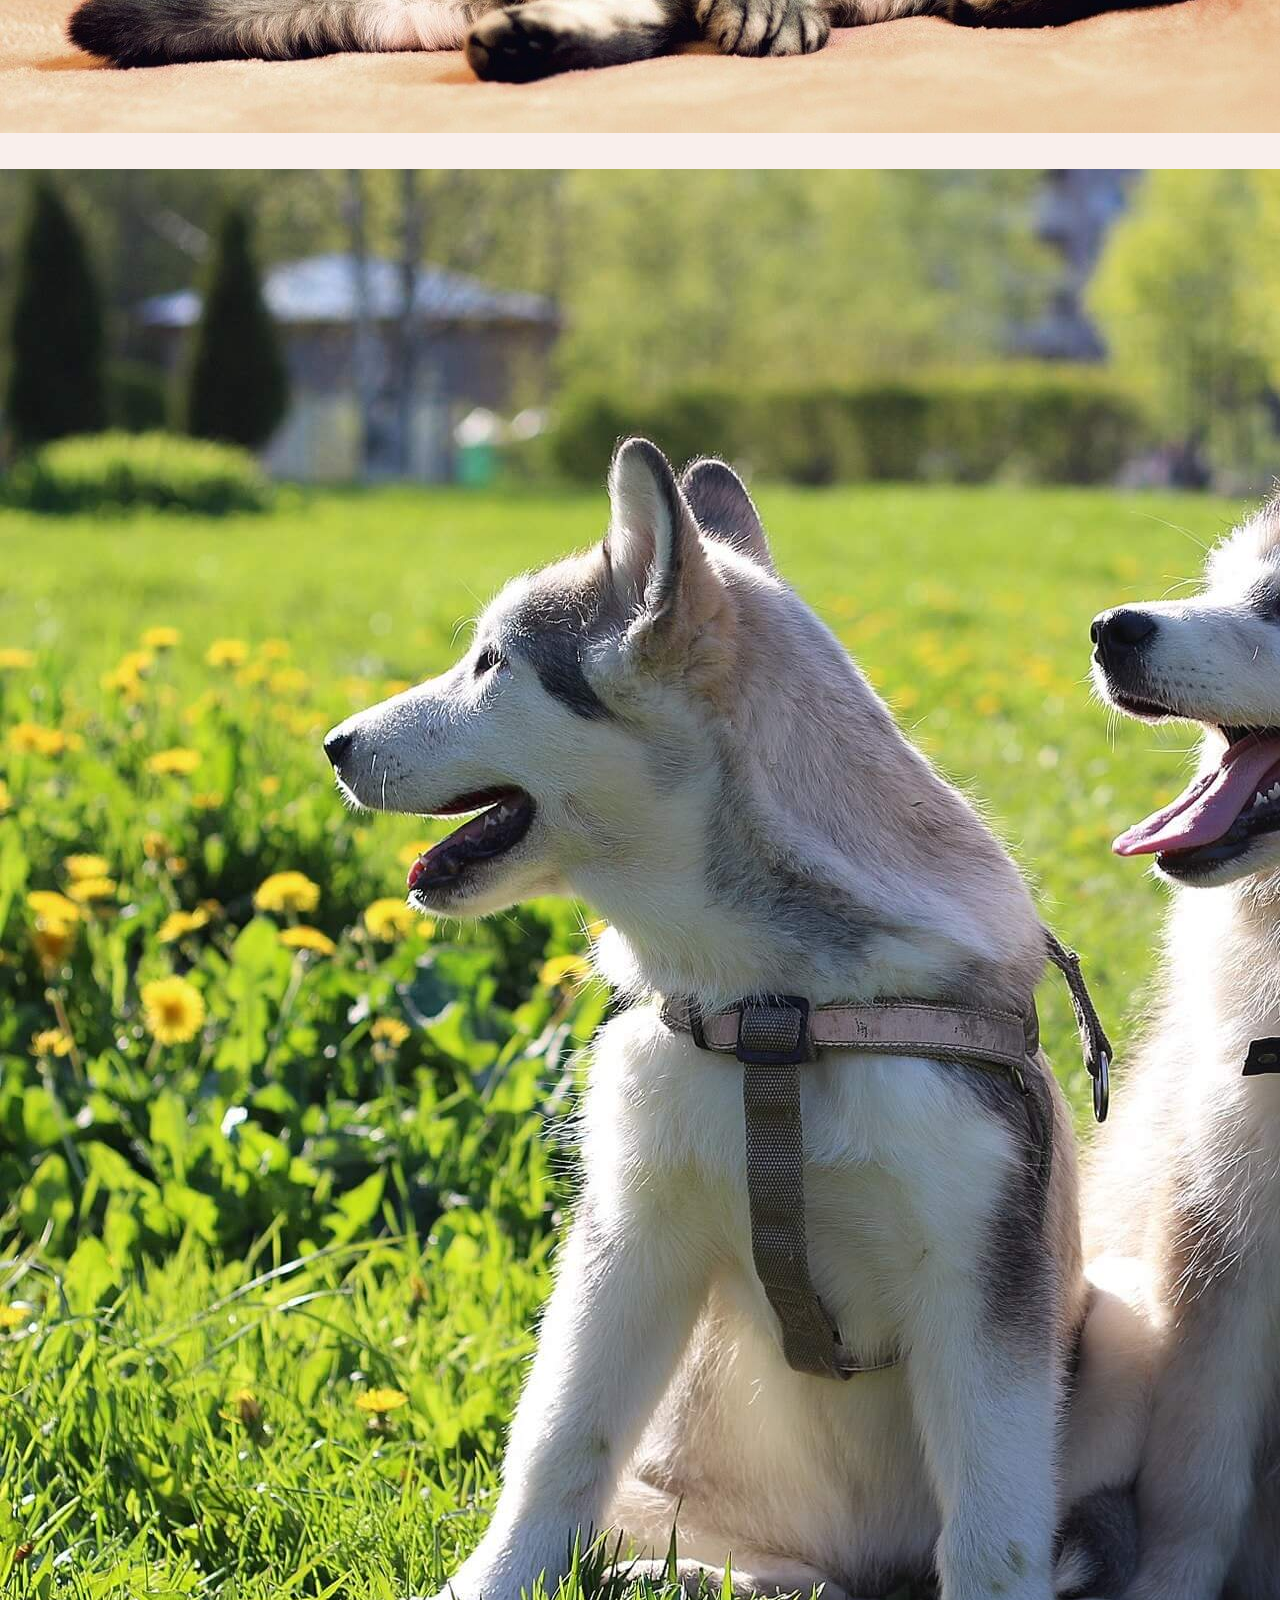
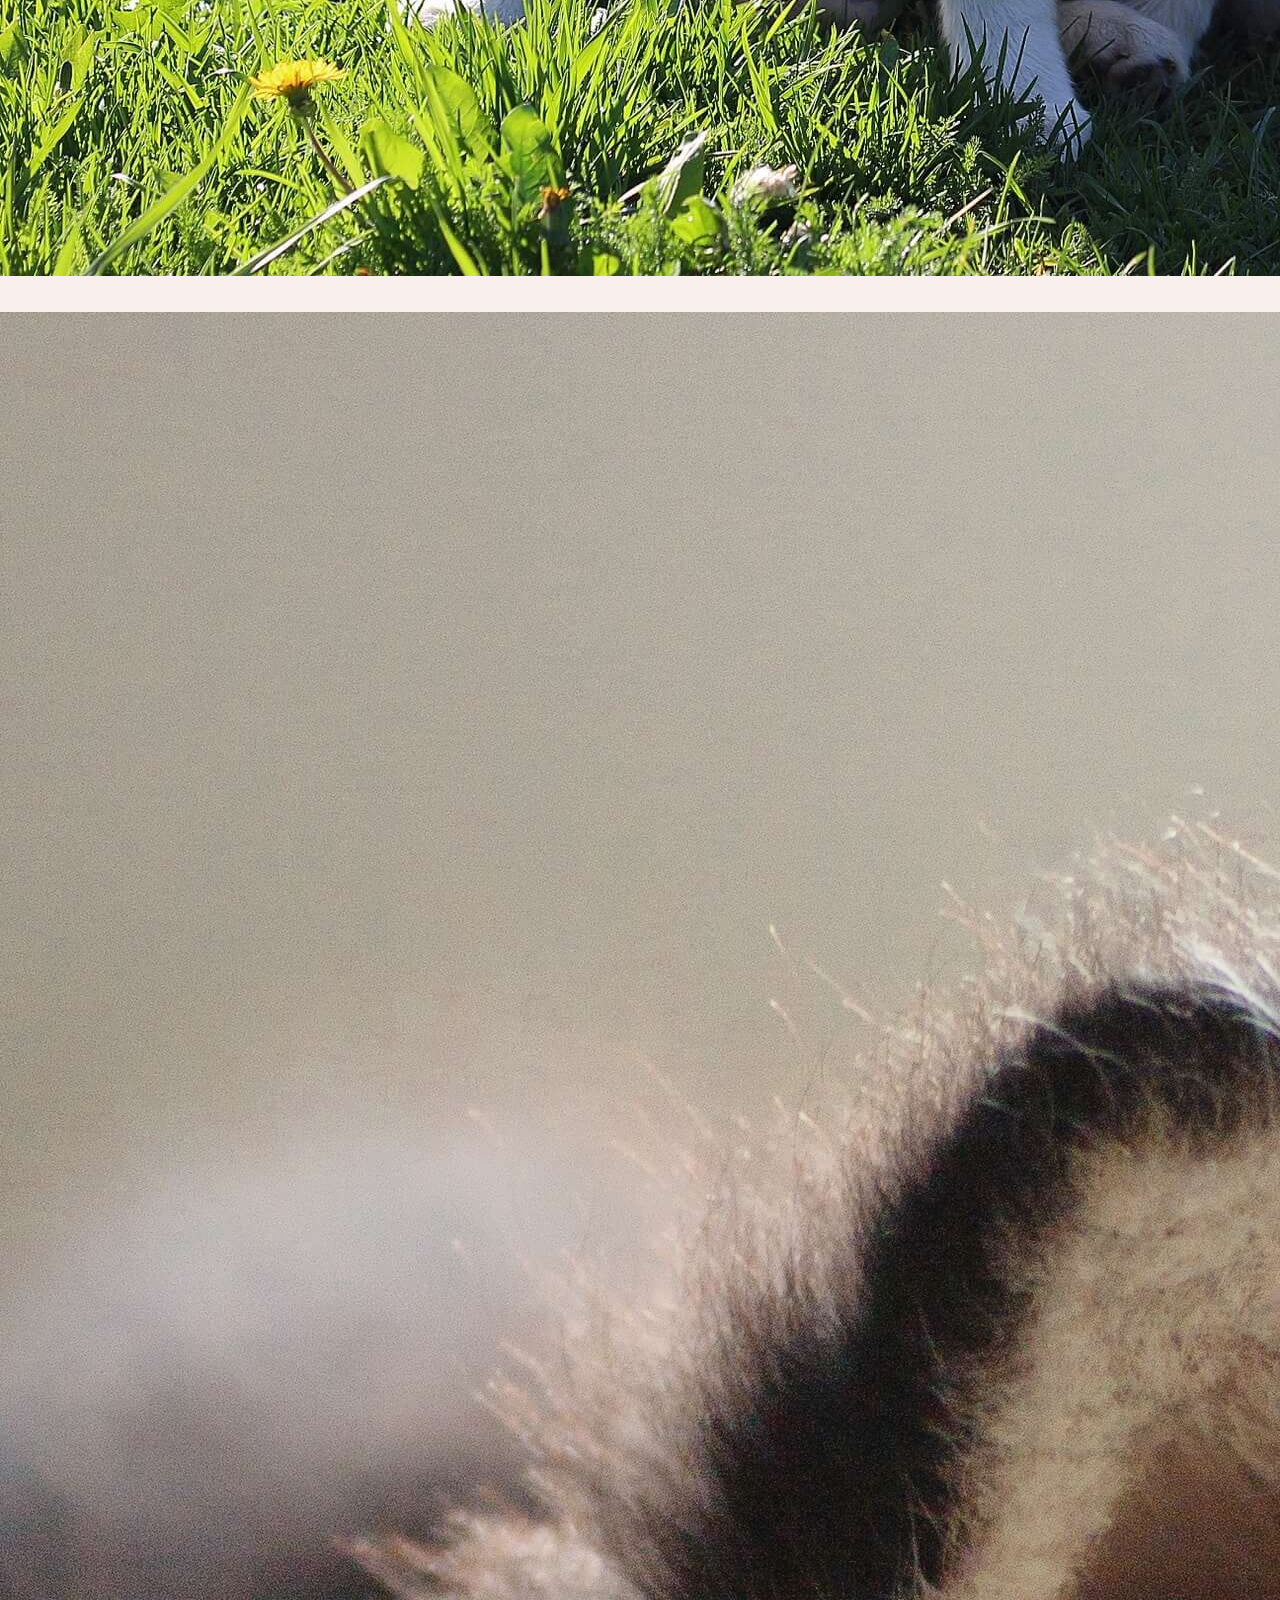
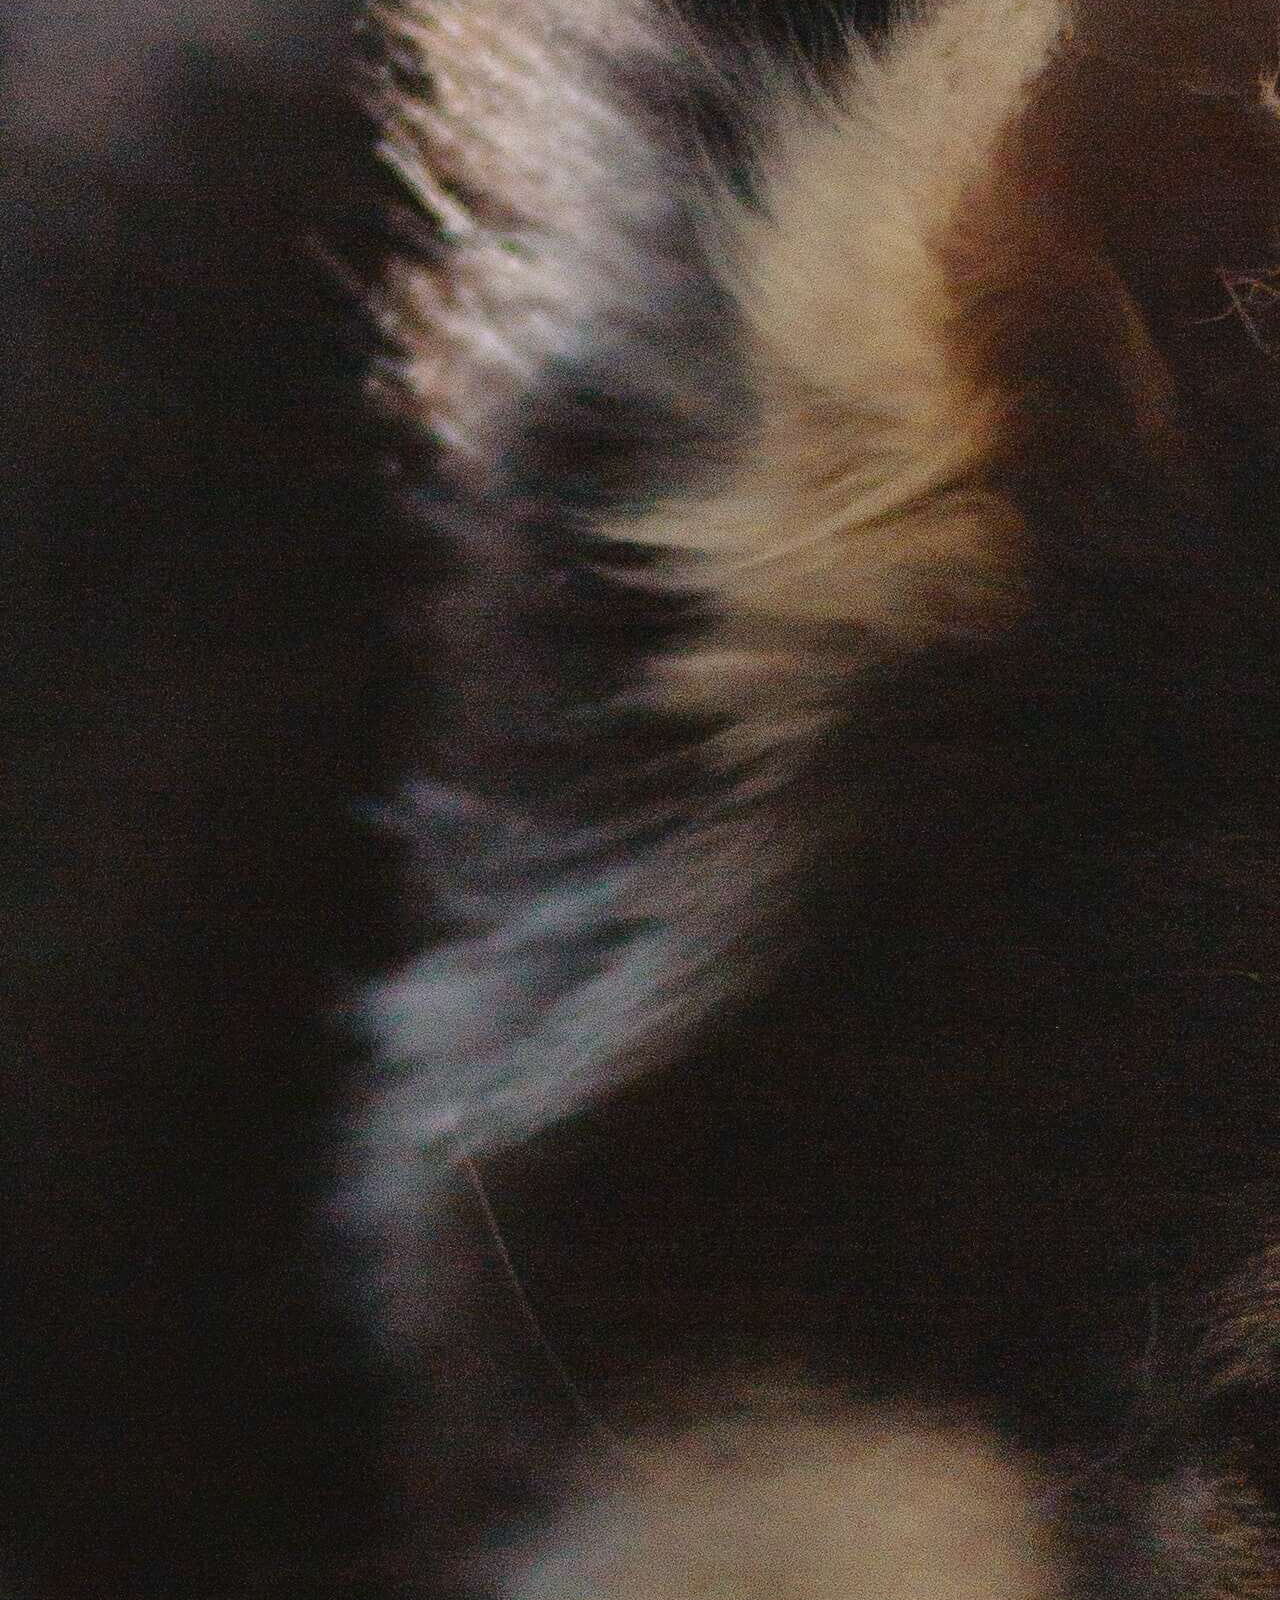
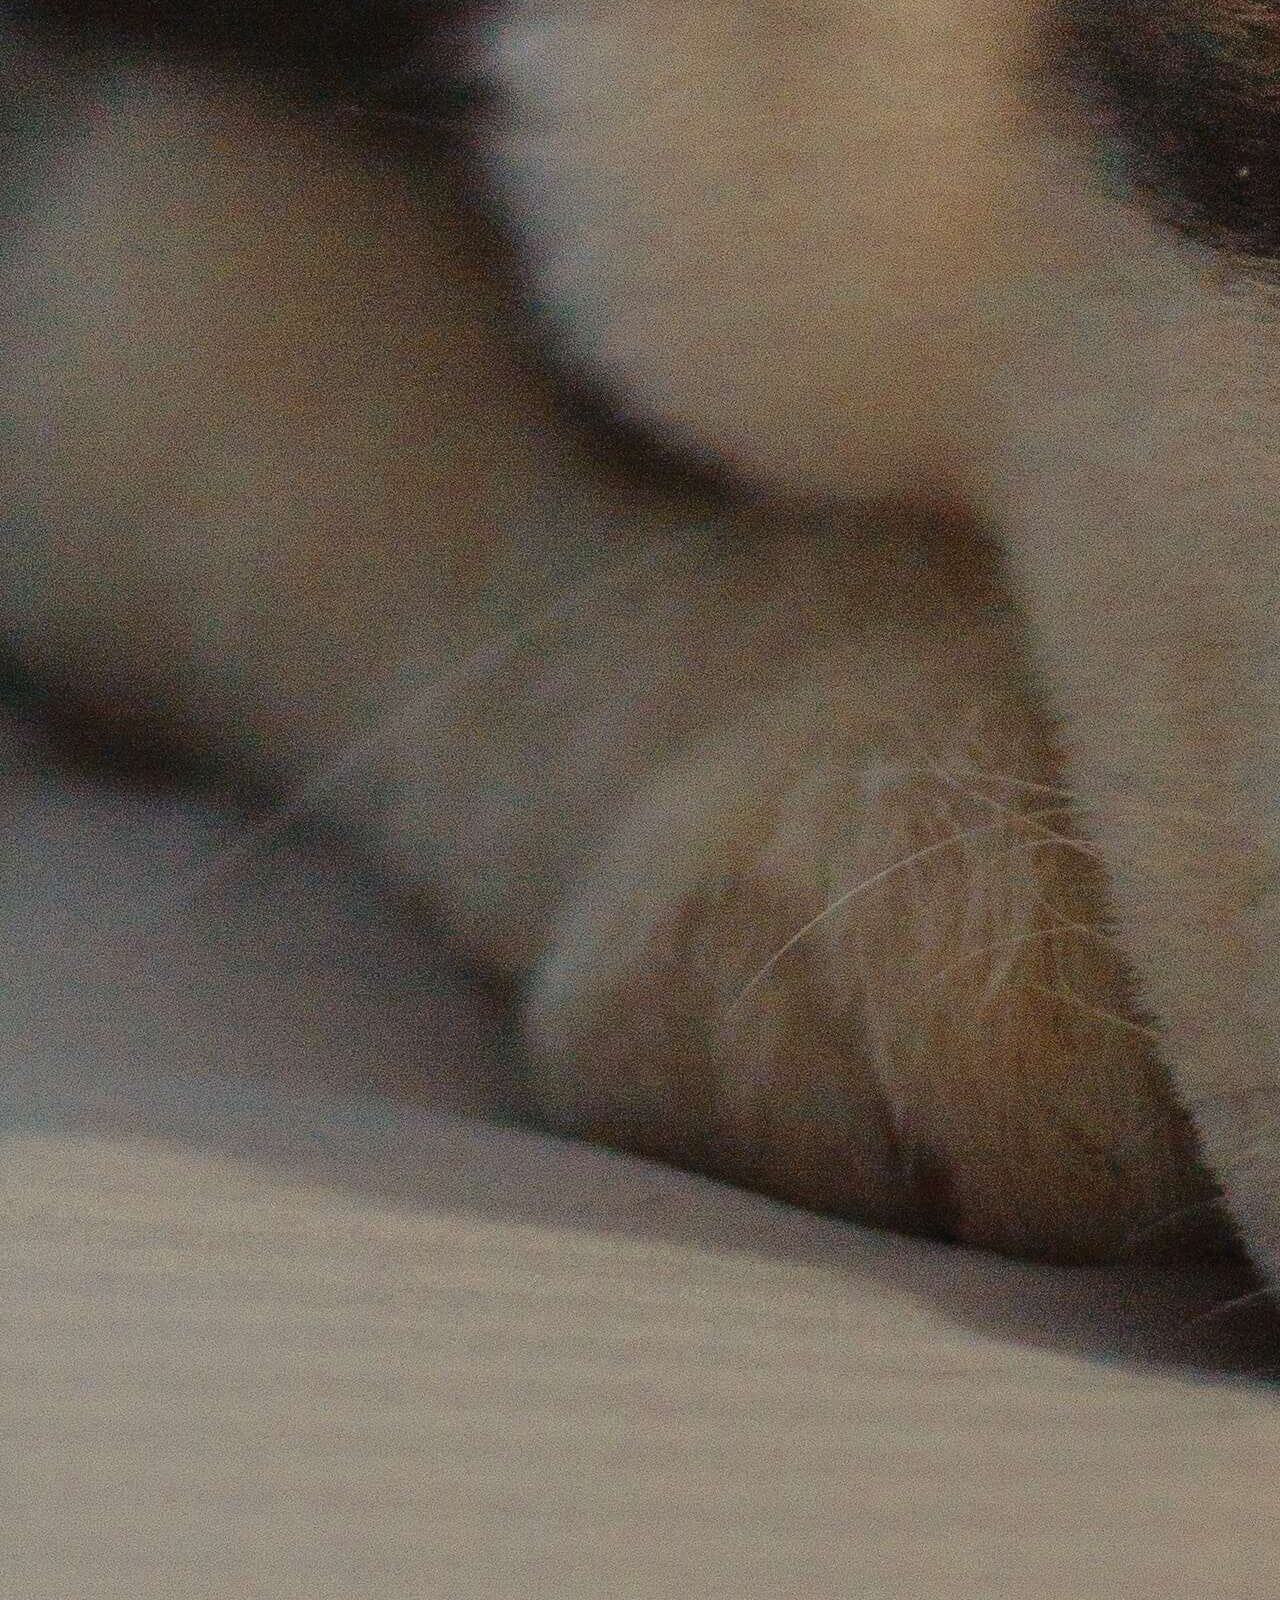
==== commit bc672aa6: "Pagina registrar v1" ====
--- a/index.html
+++ b/index.html
@@ -1,5 +1,5 @@
 <!DOCTYPE html>
-<html lang="en">
+<html lang="es">
 
 <head>
     <meta charset="UTF-8" />
@@ -38,8 +38,8 @@
                             <img src="./assets/icon/user.png" alt="user_account" />
                         </a>
                         <ul class="dropdown-menu" aria-labelledby="navbarDropdown">
-                            <li><a class="dropdown-item" href="#">Iniciar Sesión</a></li>
-                            <li><a class="dropdown-item" href="#">Registrarse</a></li>
+                            <li><a class="dropdown-item" href="./login.html">Iniciar Sesión</a></li>
+                            <li><a class="dropdown-item" href="./logup.html">Registrarse</a></li>
                         </ul>
                     </li>
                 </ul>
@@ -117,7 +117,11 @@
                         <div class="card-body">
                             <h5 class="card-title text-center">Experiencias de nuestros clientes</h5>
                             <p class="card-text">
-                                
+                                Para los clientes satisfechos...
+                                <br>
+                                Mi amado gato Dalí y yo agradecemos a Mascota Feliz el trato amoroso y el cuidado profesional...!!!
+                                <br><br>
+                                Nuestras mascotas son muy importantes para nosotros...encantados de contar con veterinarios como los que nos atentido en Mascota Feliz!!
                             </p>
                         </div>
                     </div>
@@ -243,7 +247,7 @@
     
     <script src="https://cdn.jsdelivr.net/npm/@popperjs/core@2.10.2/dist/umd/popper.min.js" integrity="sha384-7+zCNj/IqJ95wo16oMtfsKbZ9ccEh31eOz1HGyDuCQ6wgnyJNSYdrPa03rtR1zdB" crossorigin="anonymous"></script>
     <script src="https://cdn.jsdelivr.net/npm/bootstrap@5.1.3/dist/js/bootstrap.min.js" integrity="sha384-QJHtvGhmr9XOIpI6YVutG+2QOK9T+ZnN4kzFN1RtK3zEFEIsxhlmWl5/YESvpZ13" crossorigin="anonymous"></script>
-    <script src="./index.js"></script>
+    <script src="./js/index.js"></script>
 </body>
 
 </html>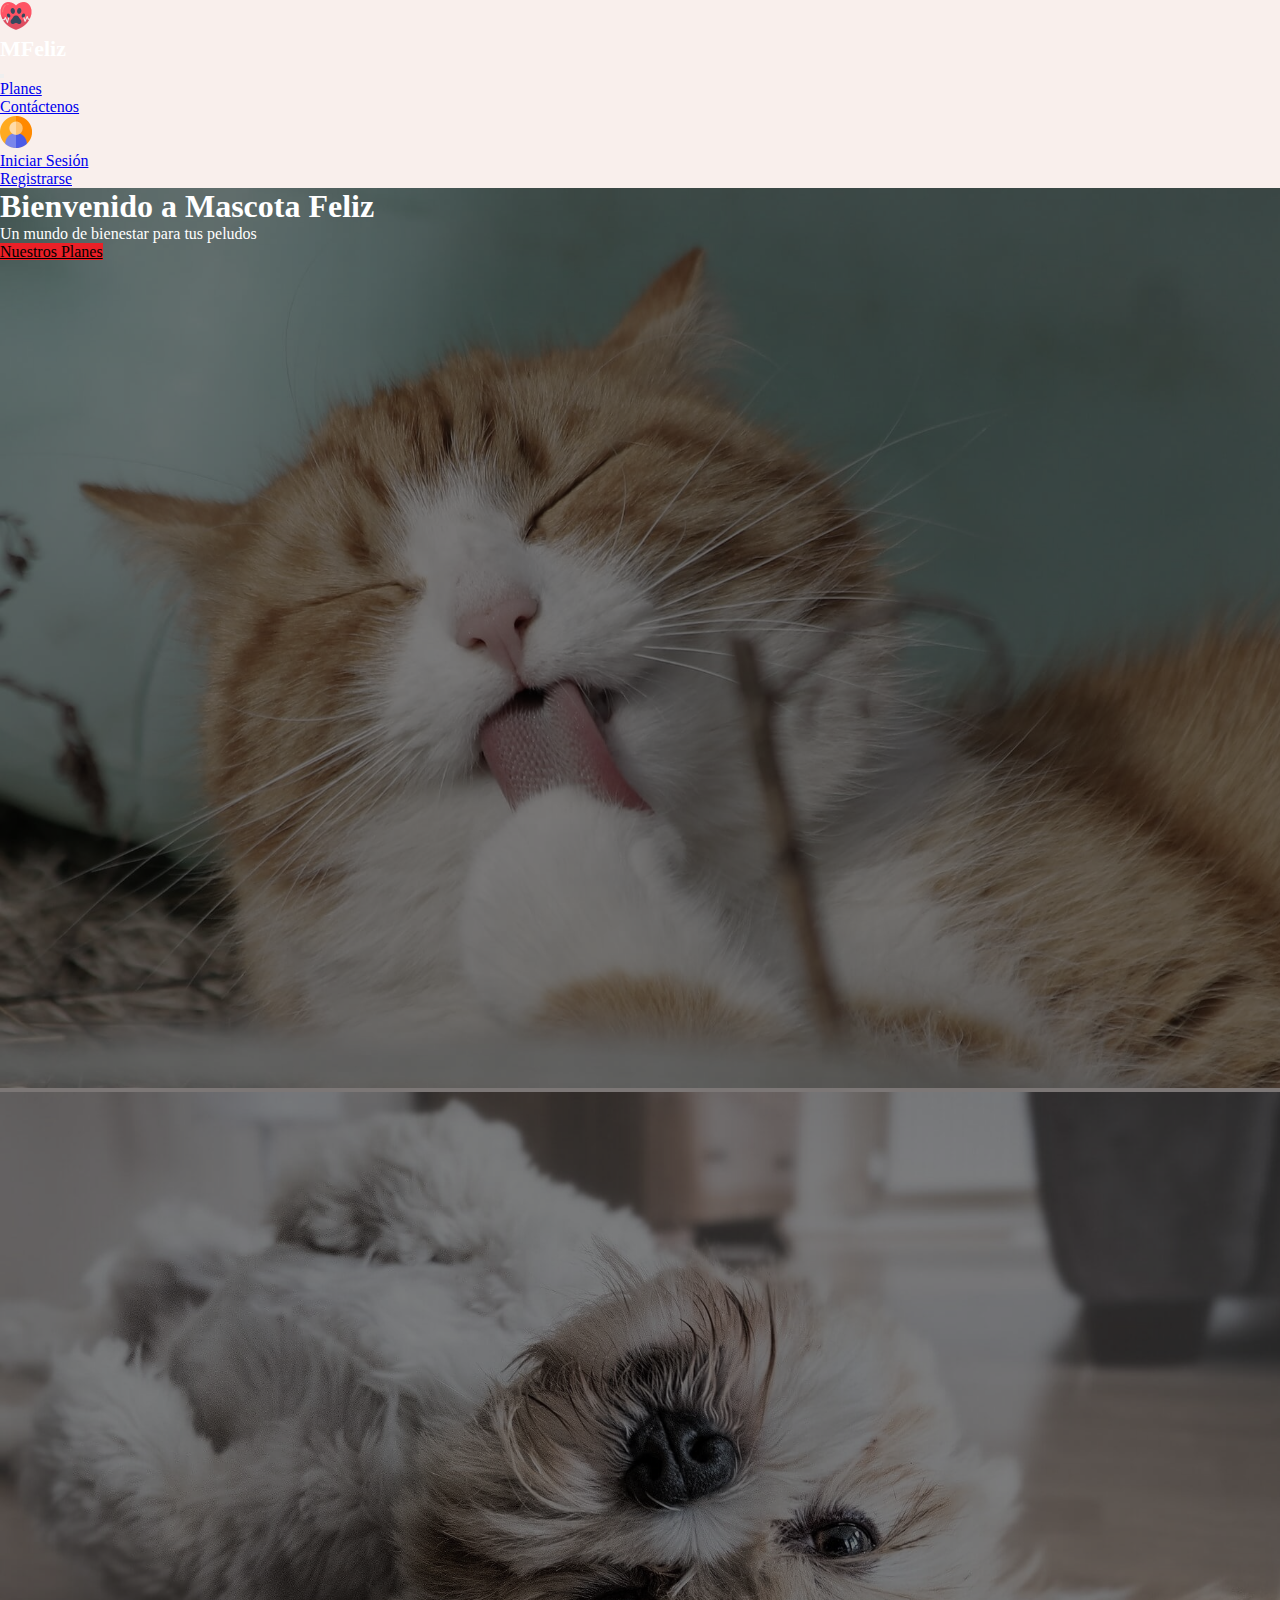
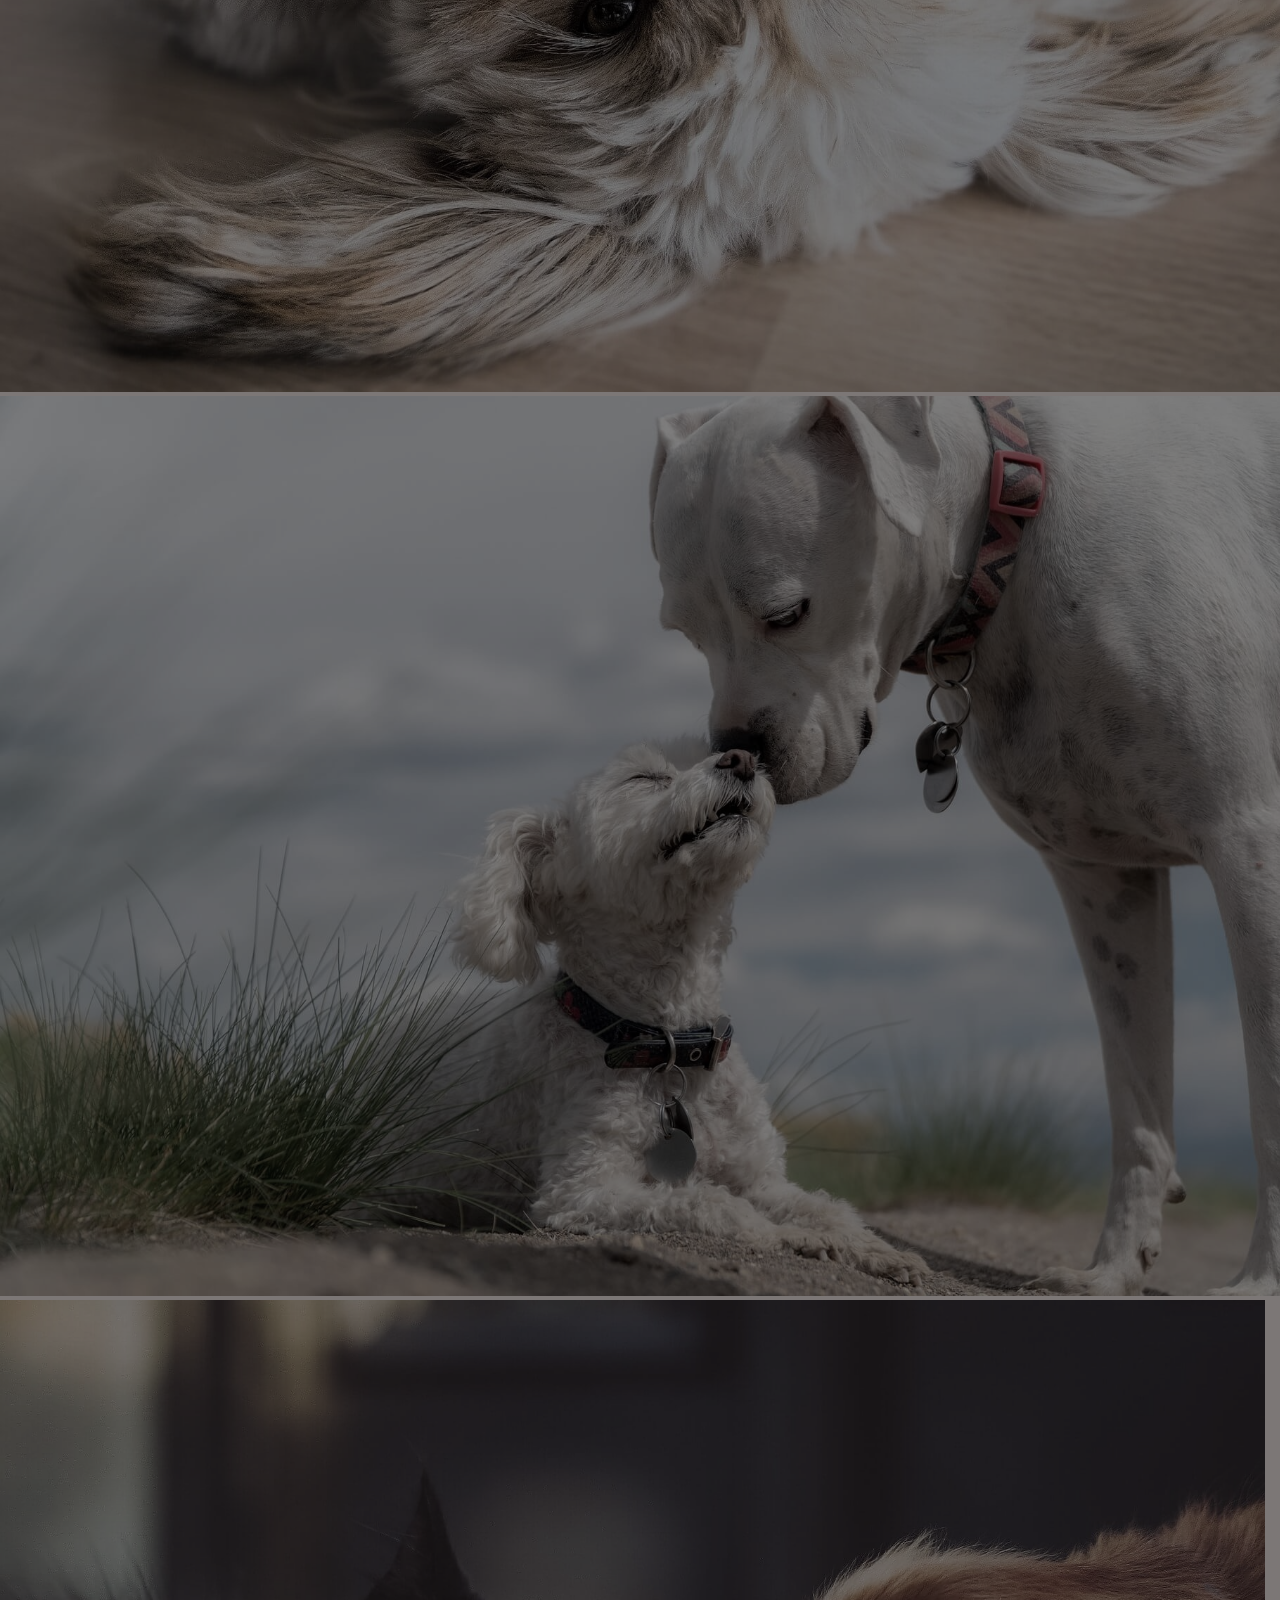
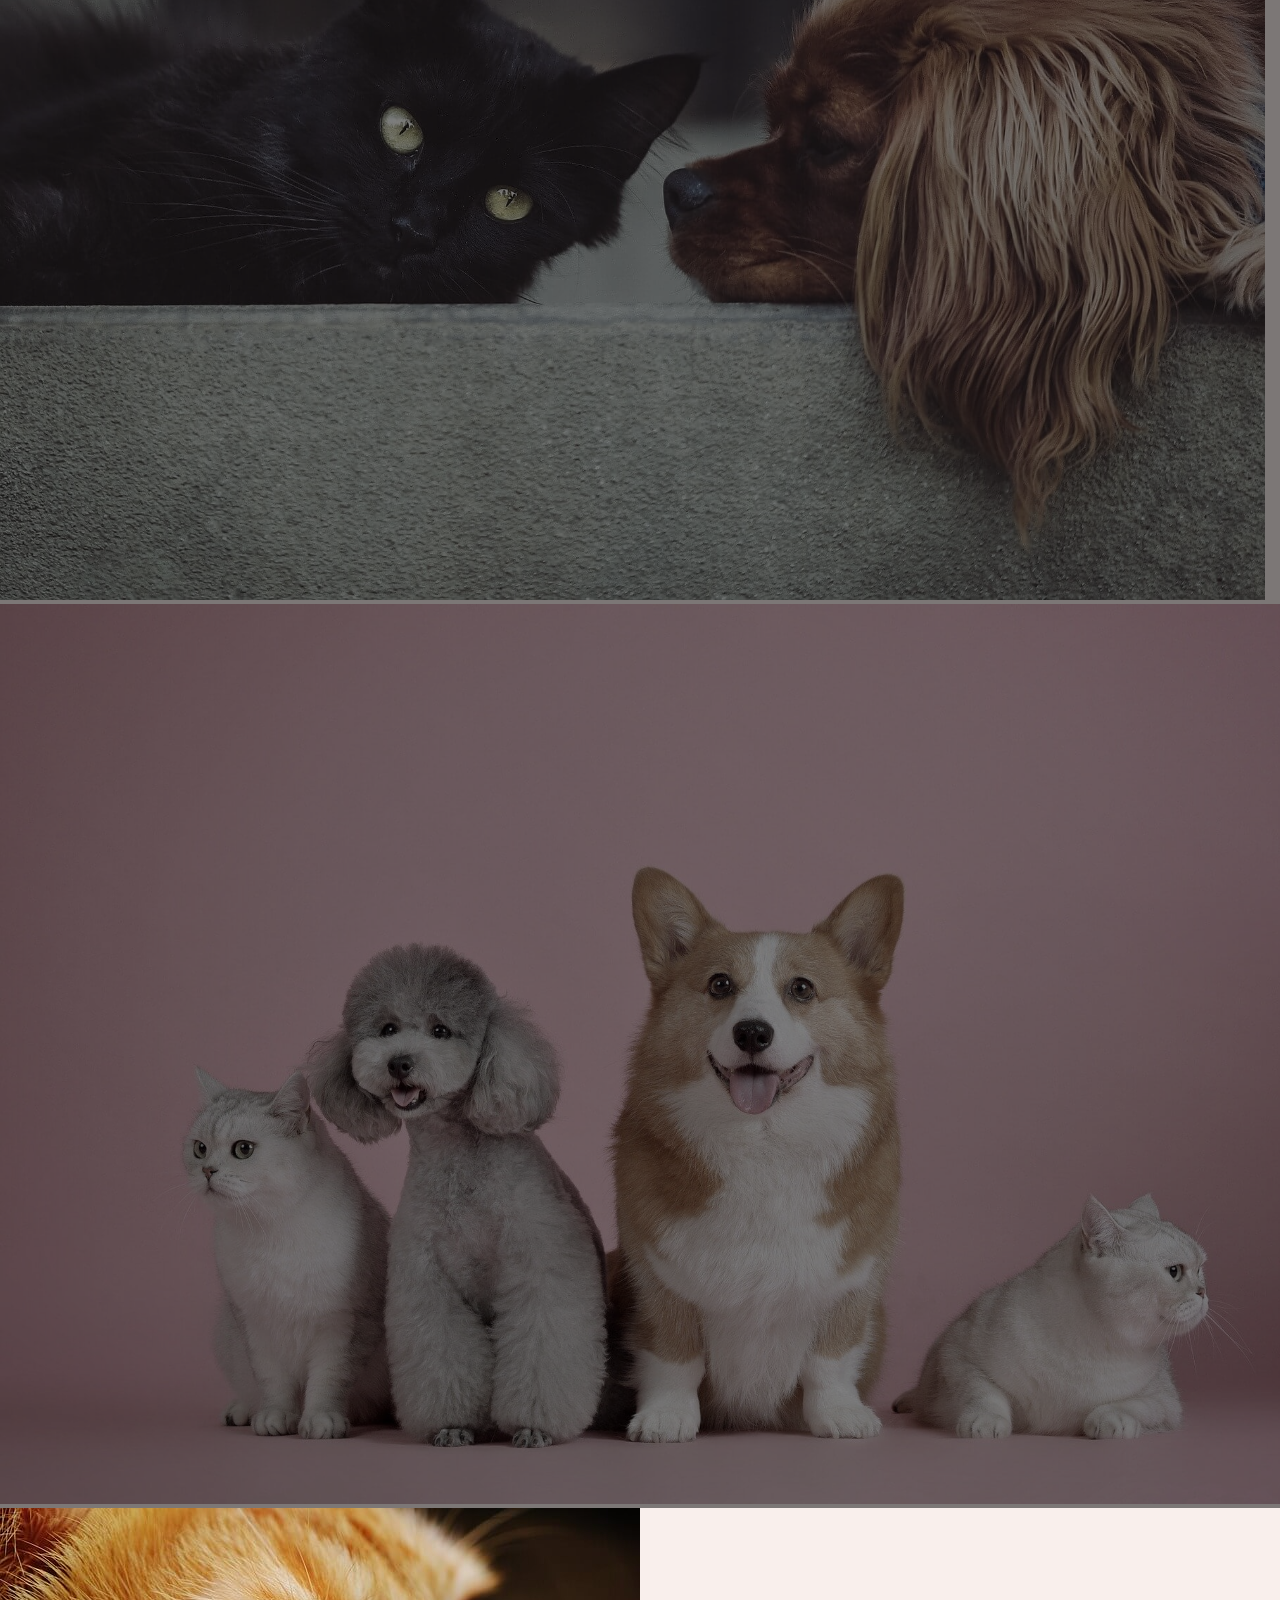
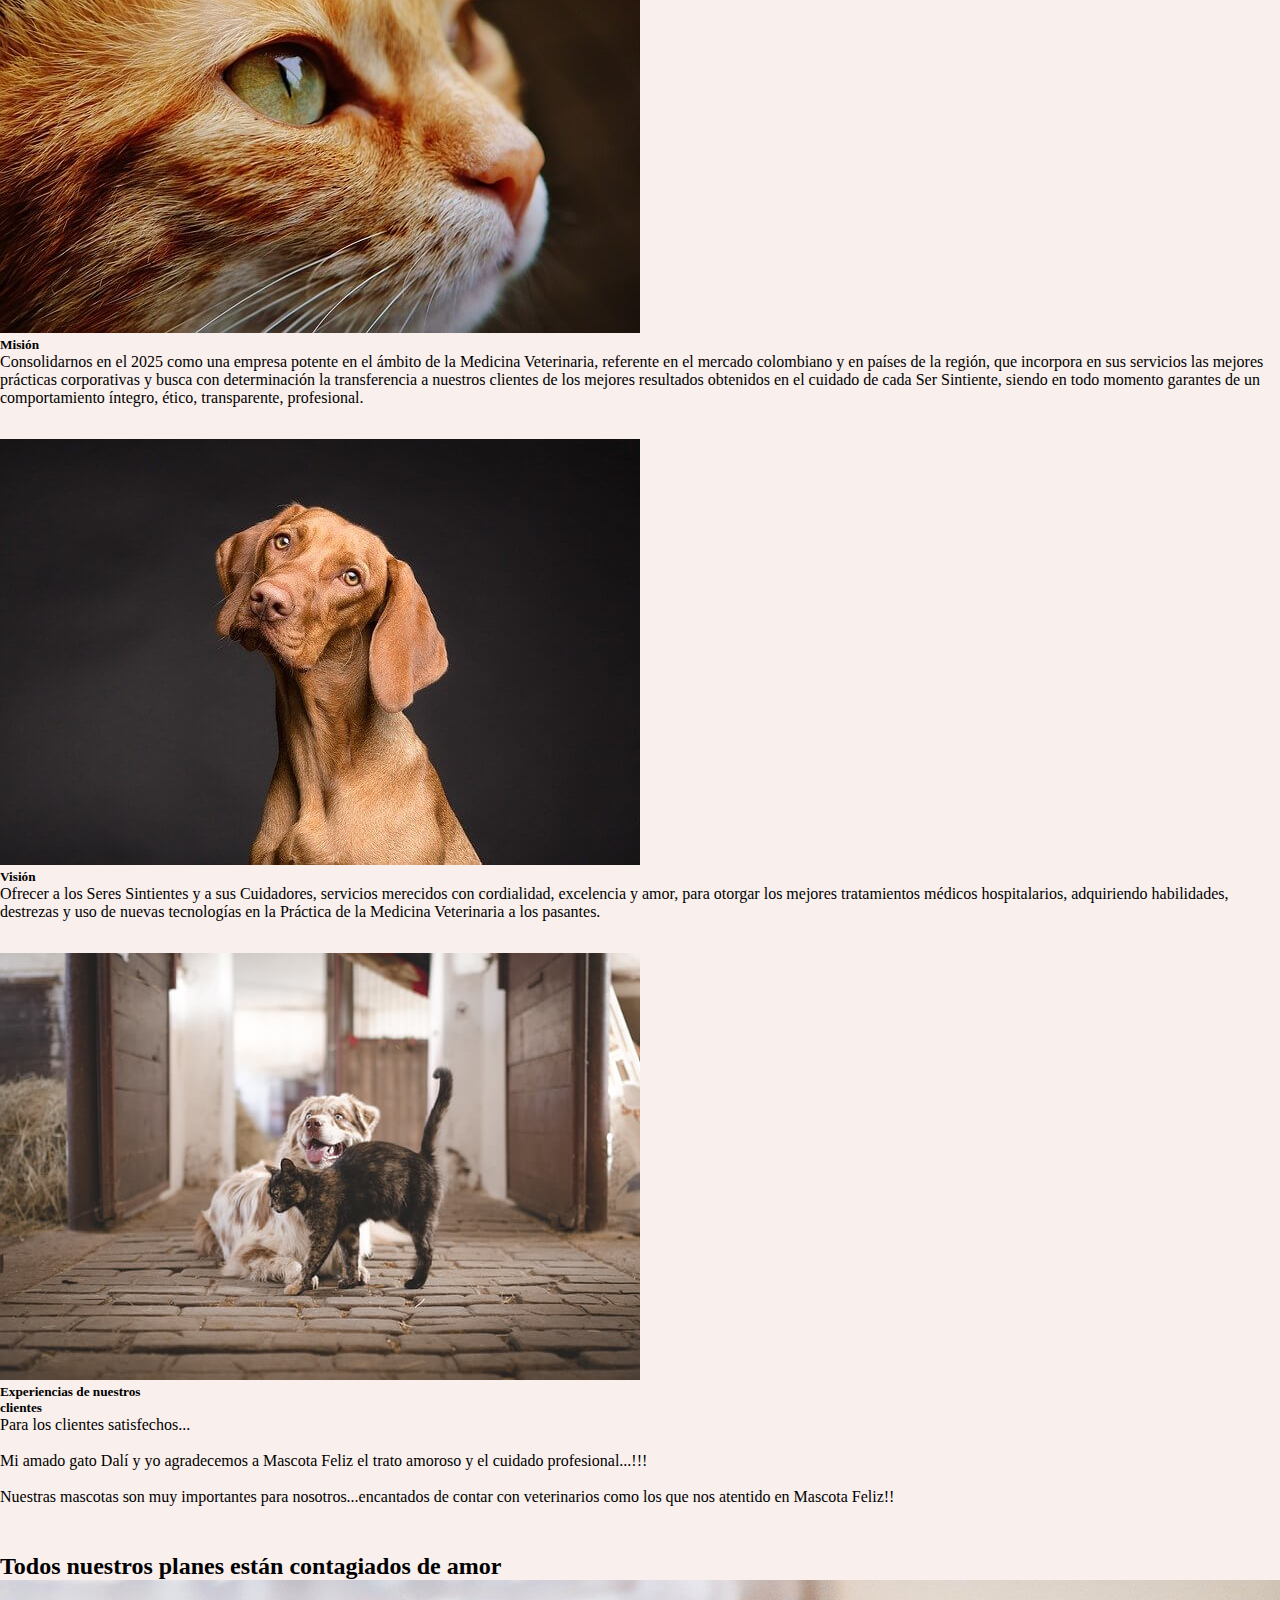
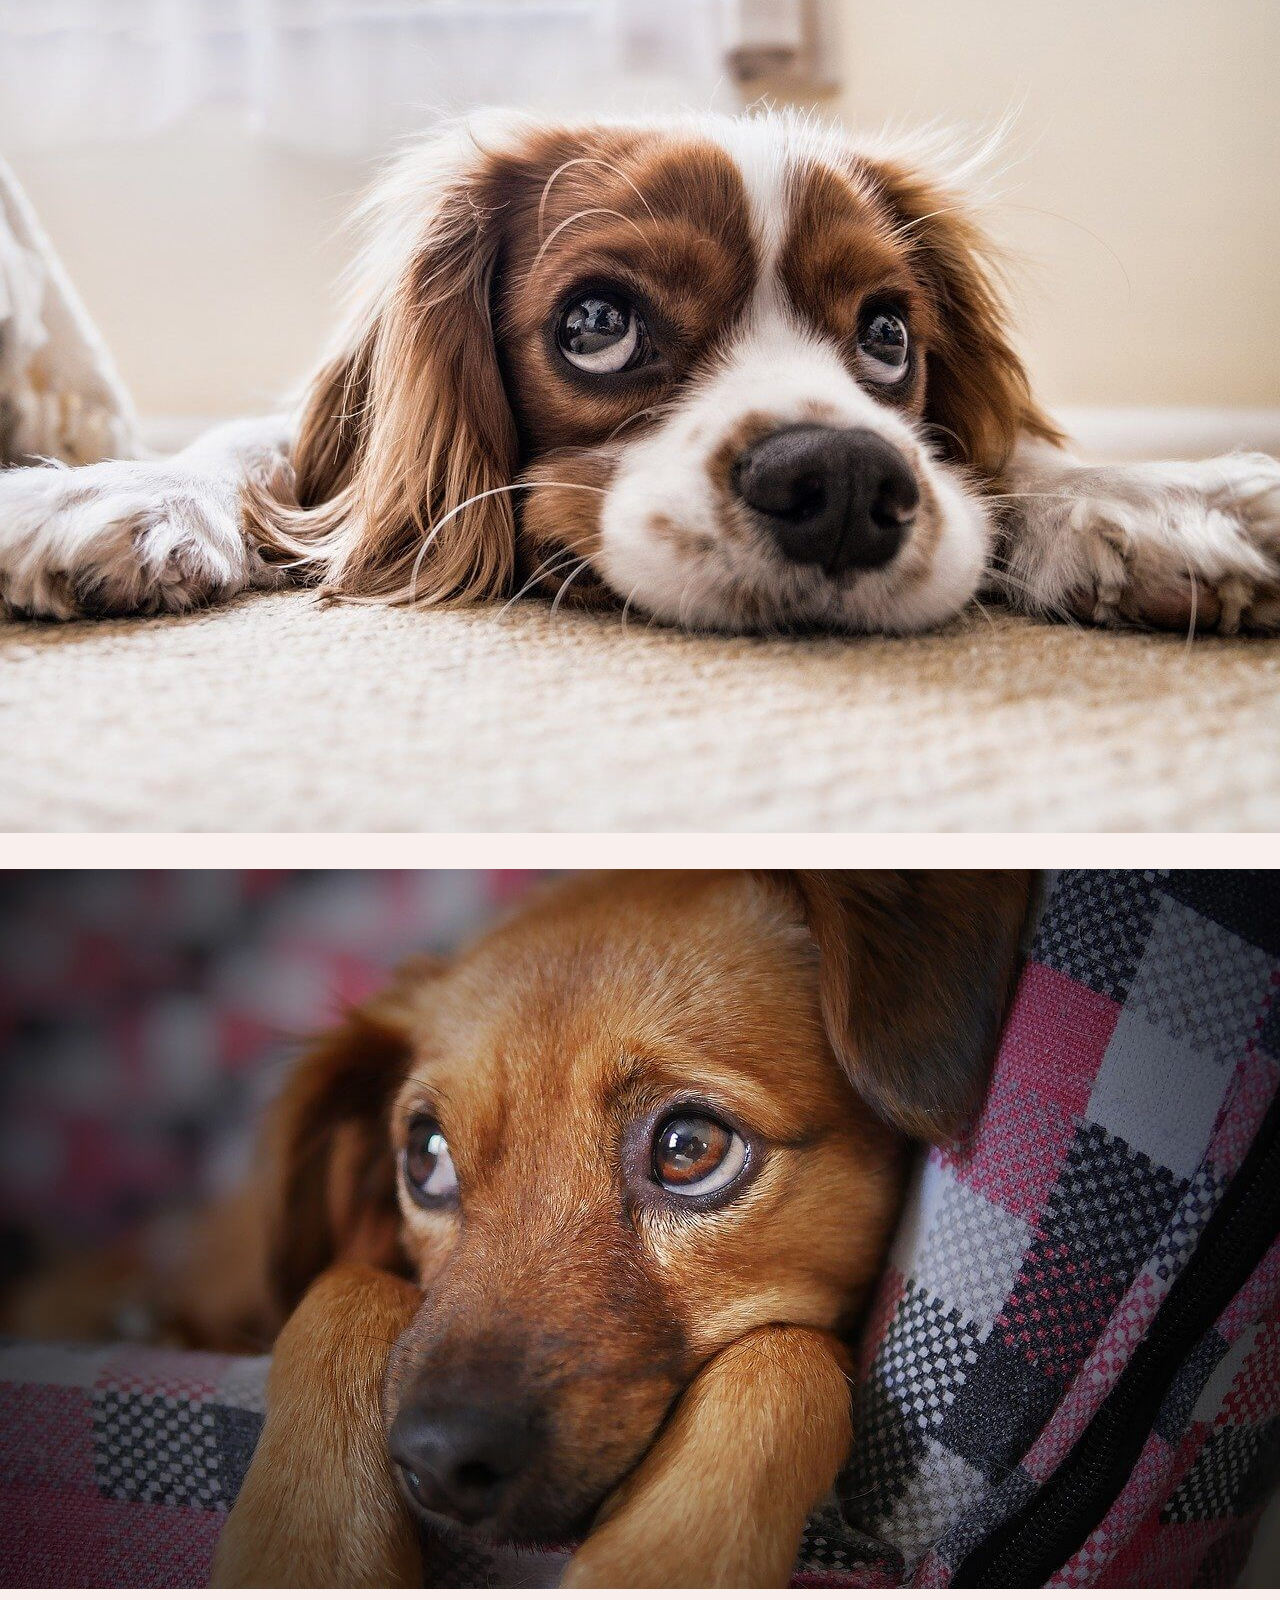
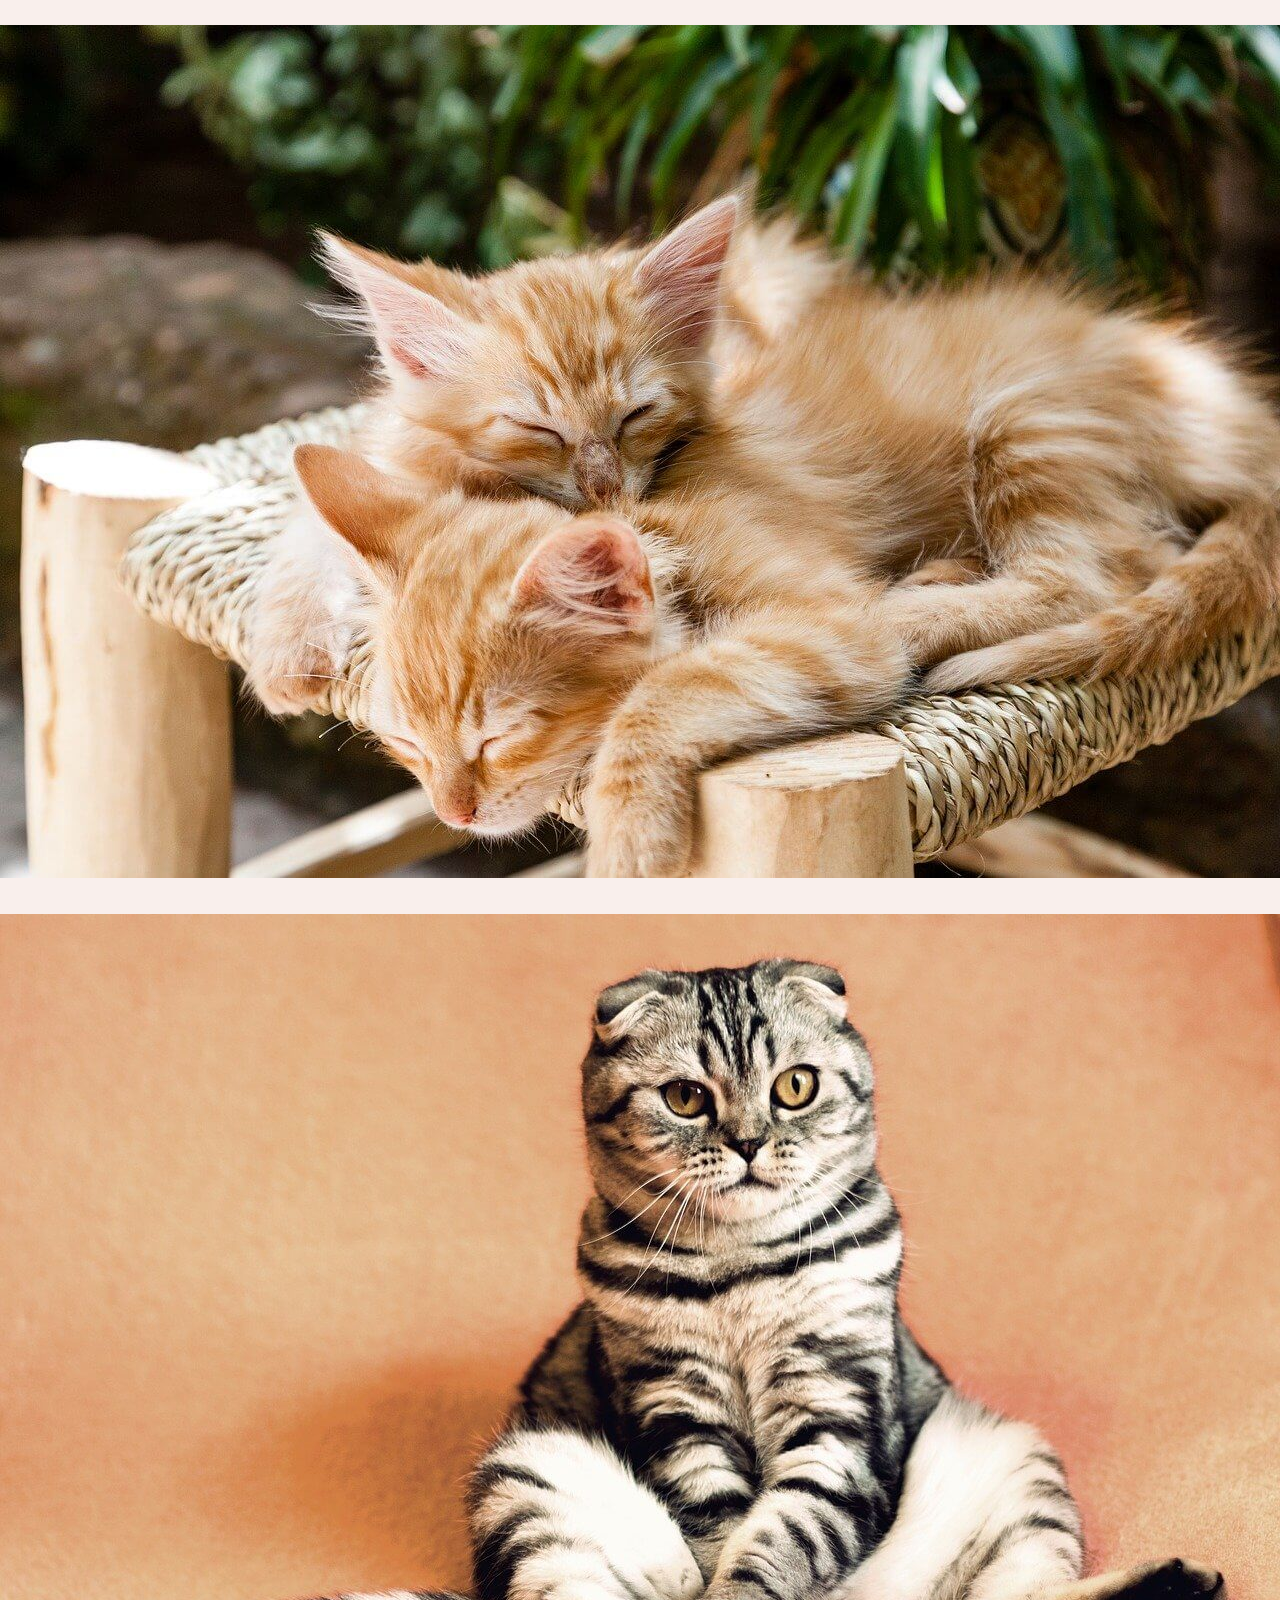
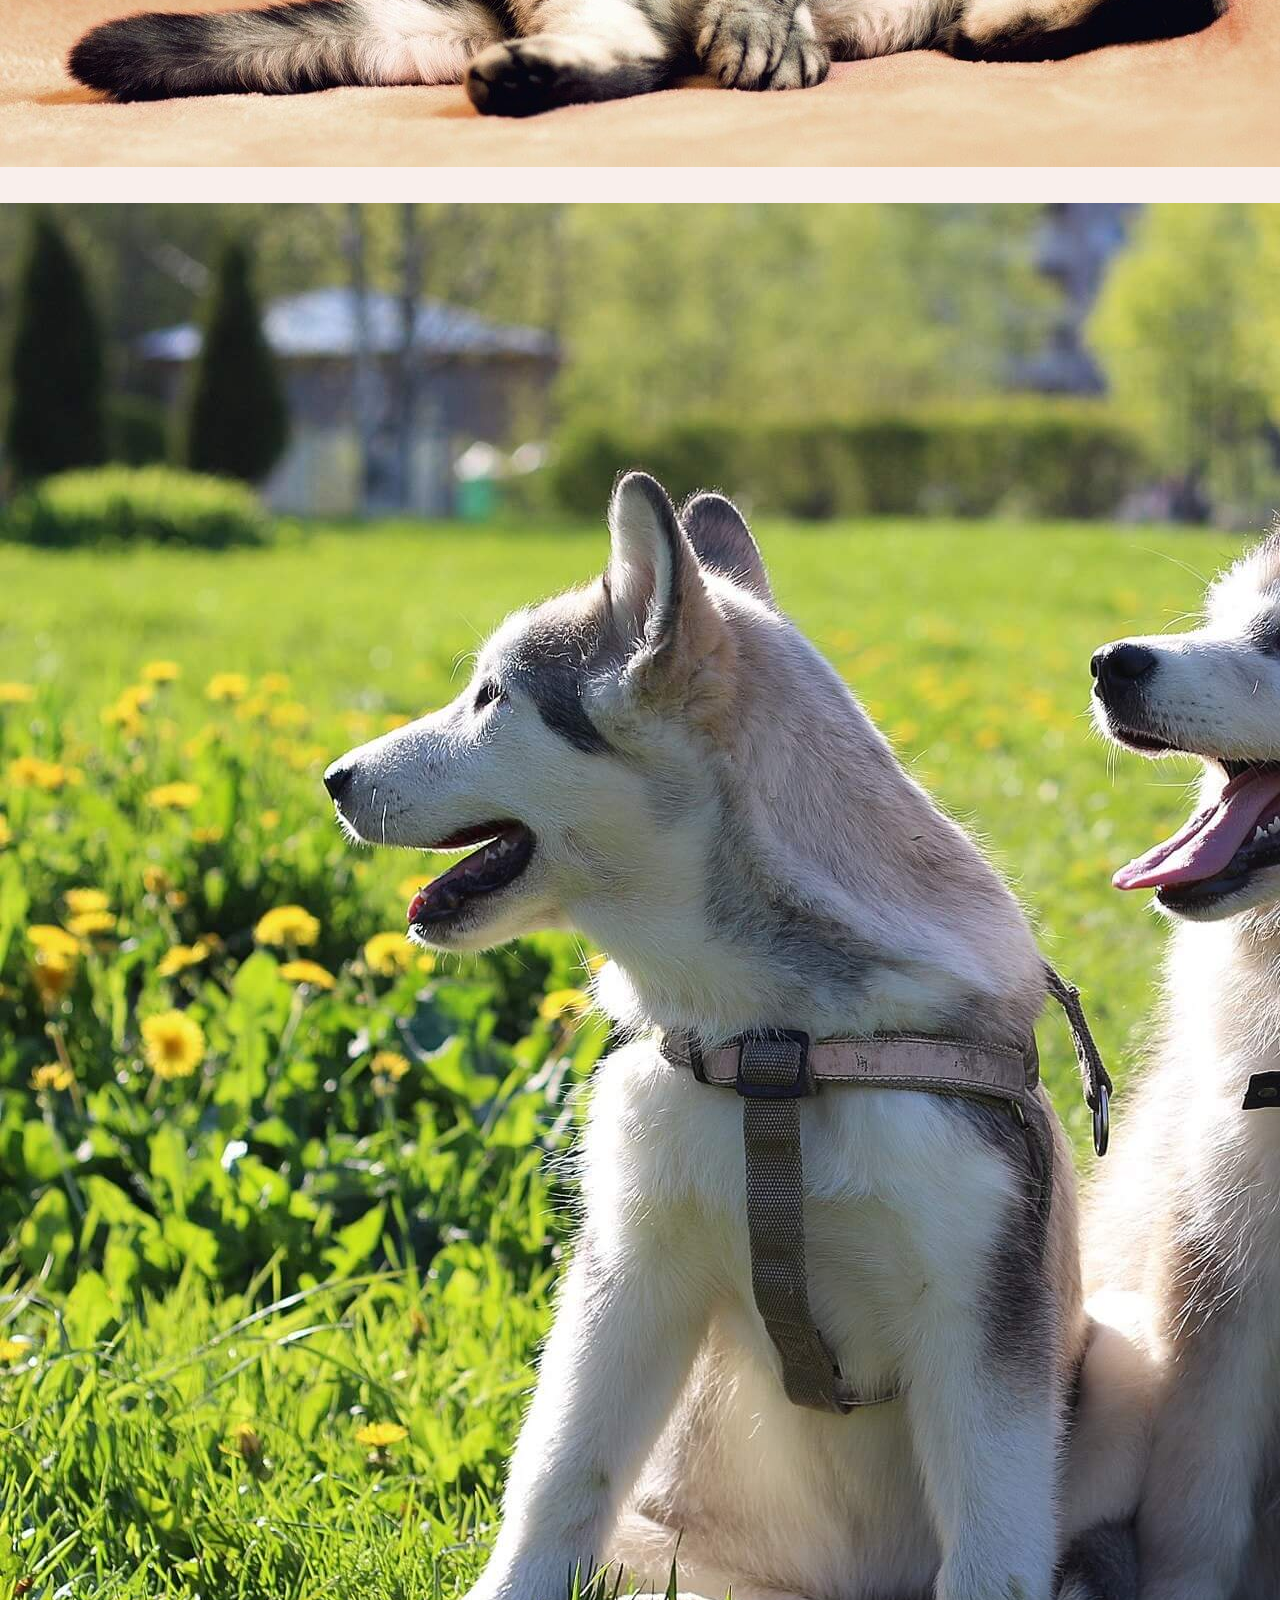
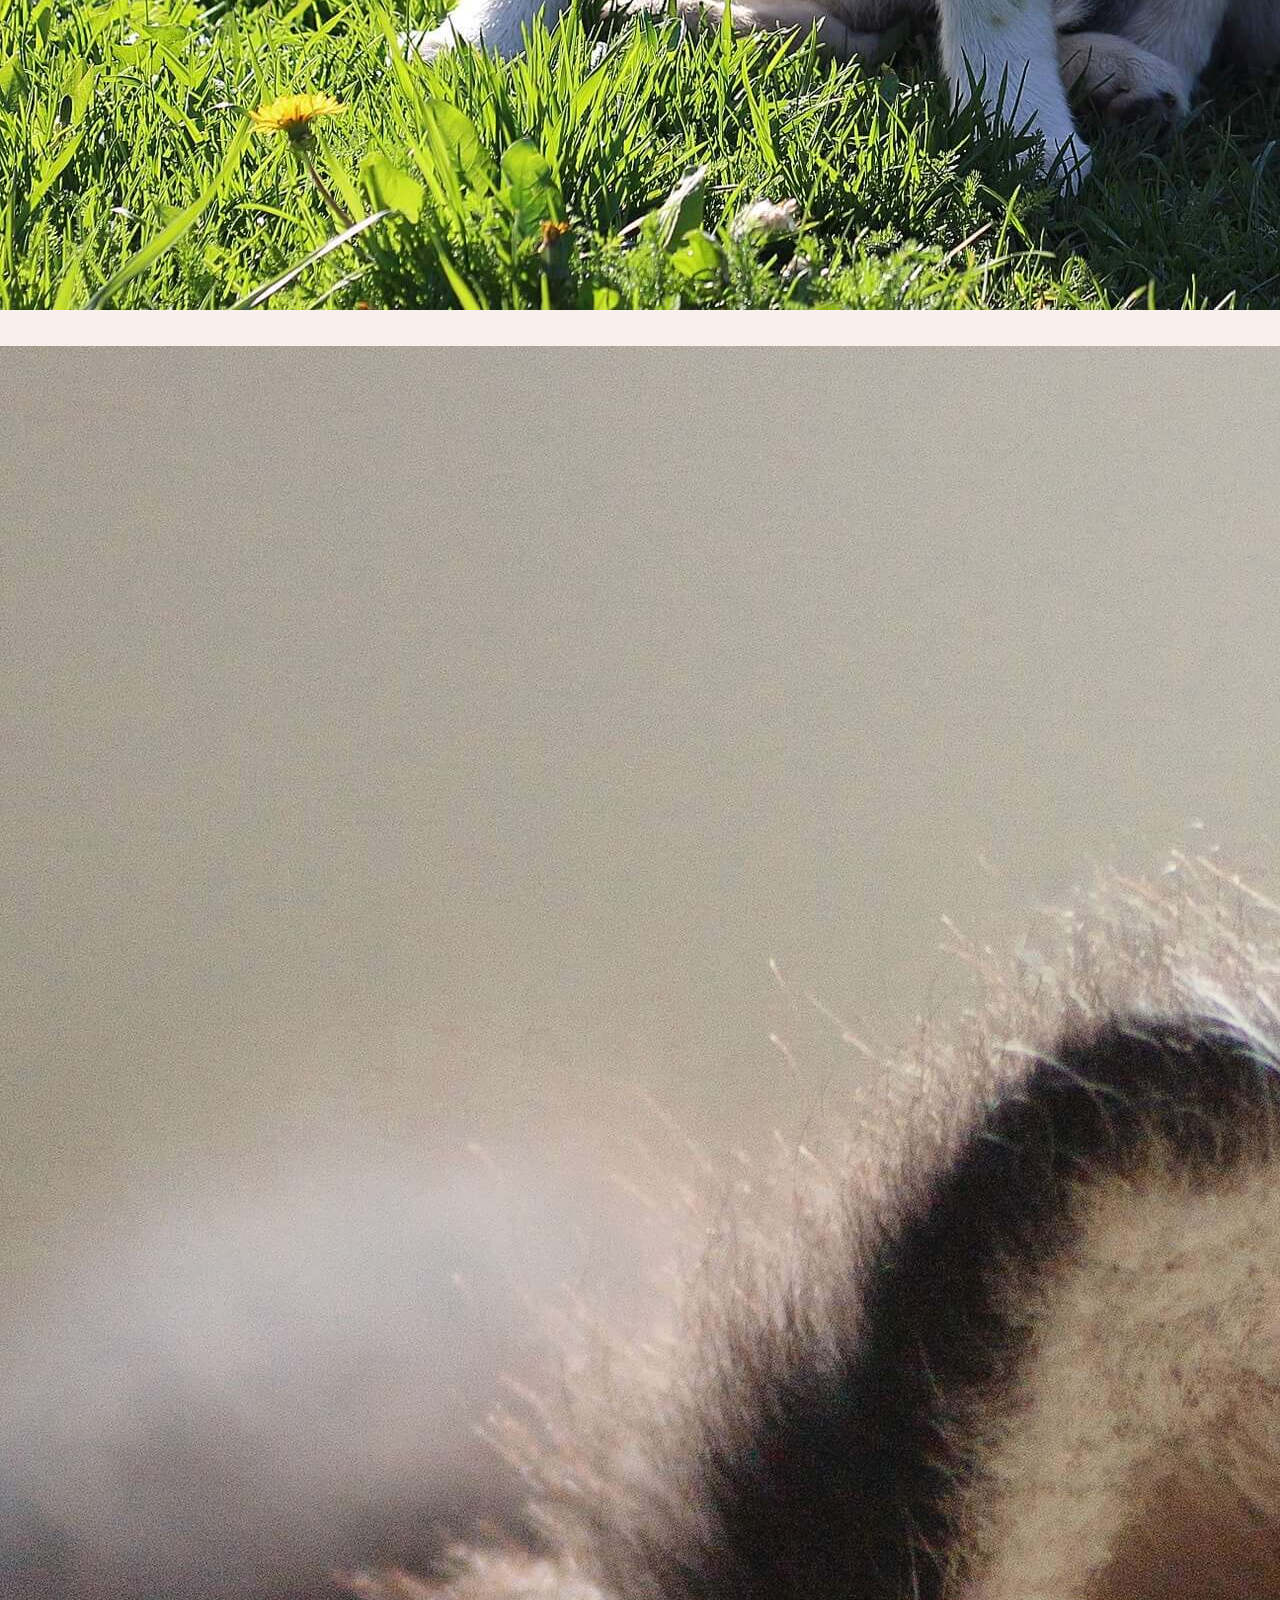
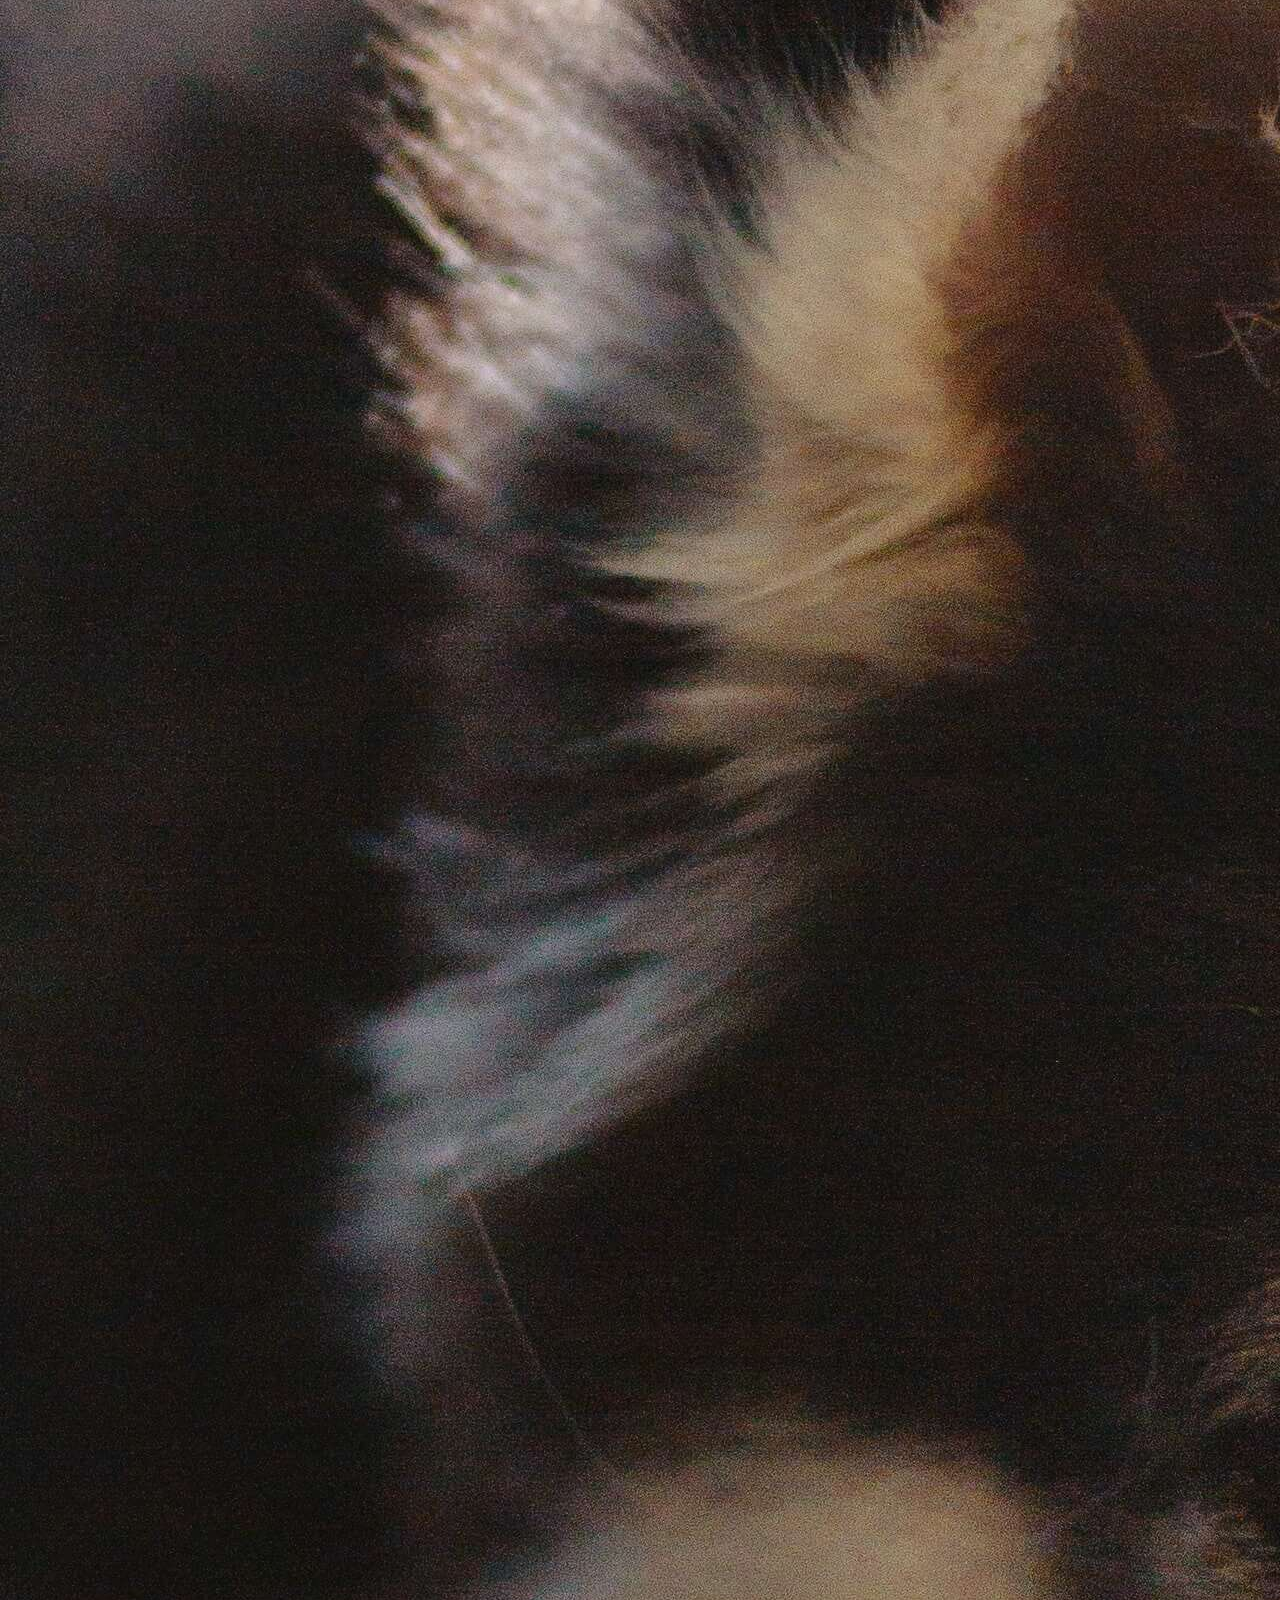
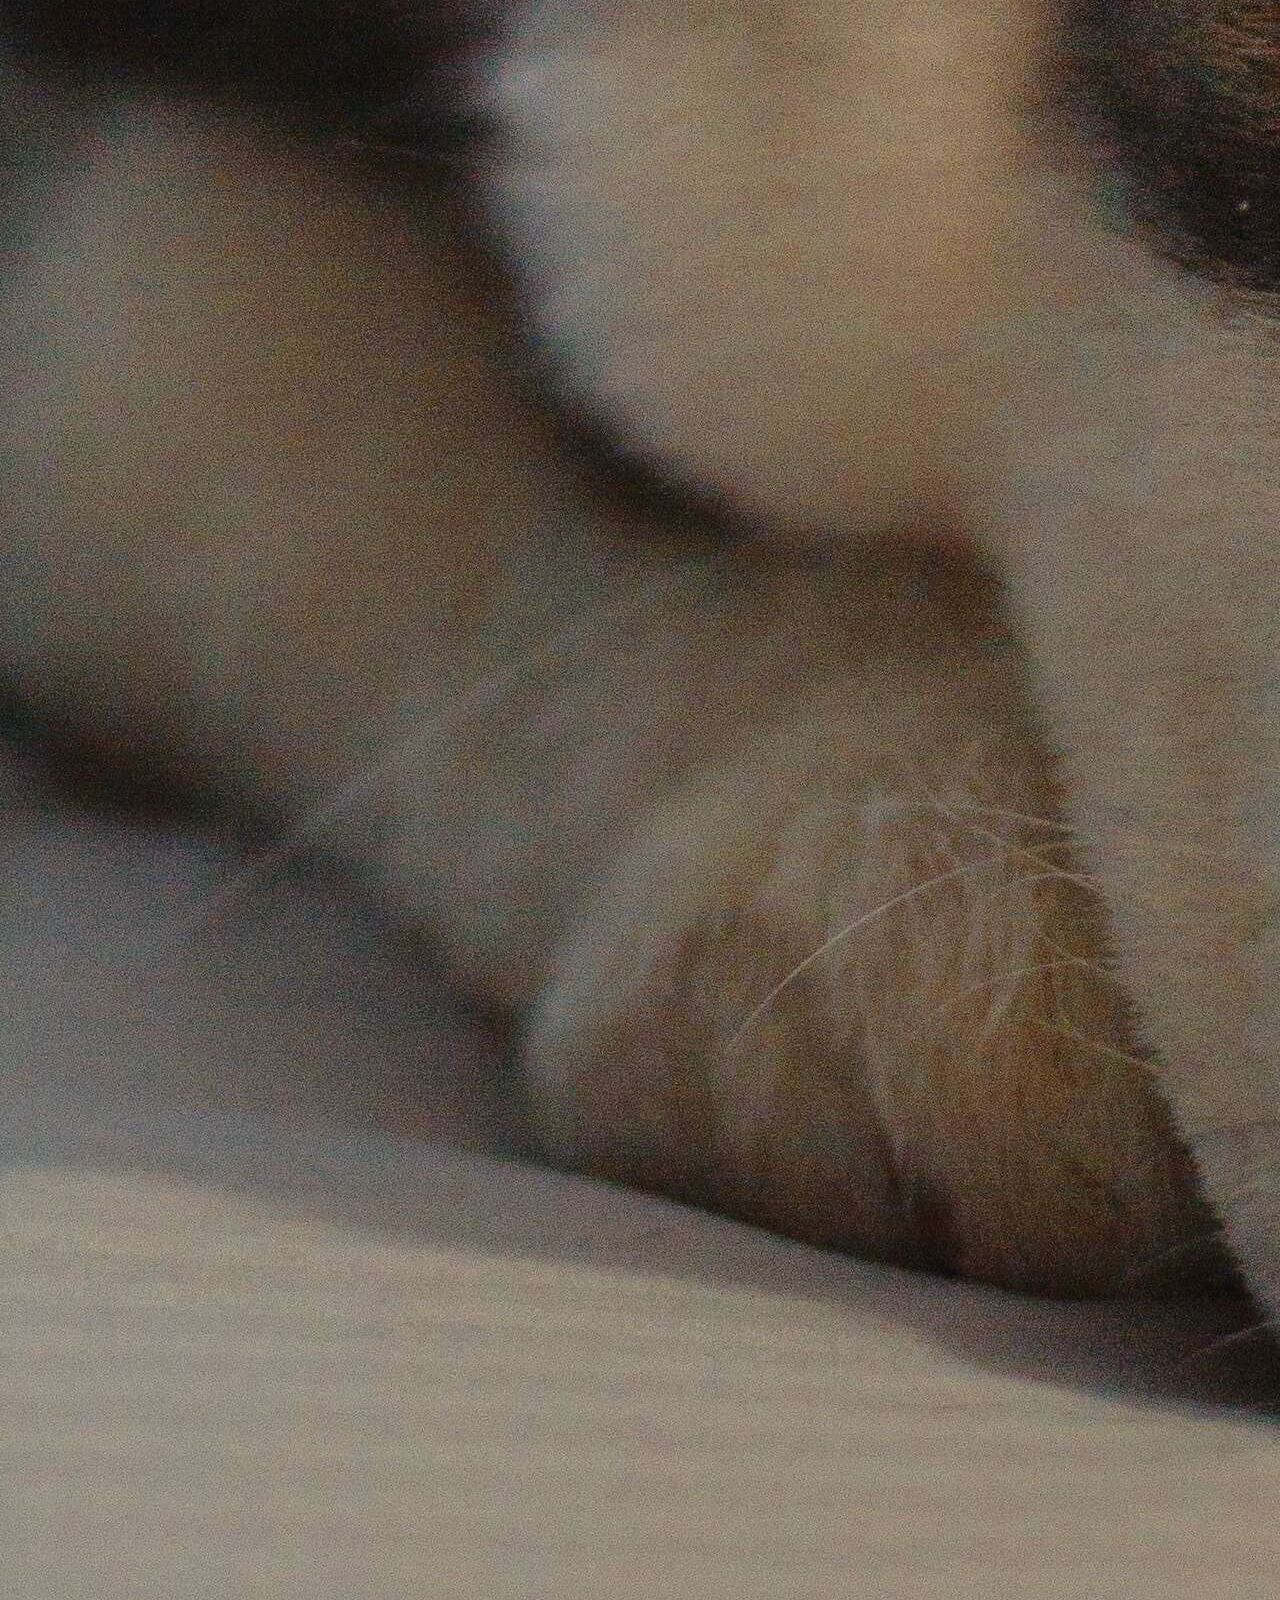
==== commit 4dd6e249: "Pagina registrar v3" ====
--- a/index.html
+++ b/index.html
@@ -115,10 +115,10 @@
                     <div class="card">
                         <img src="./assets/img/experiencias.jpg" class="card-img-top" alt="experiencias-img" />
                         <div class="card-body">
-                            <h5 class="card-title text-center">Experiencias de nuestros clientes</h5>
+                            <h5 class="card-title text-center">Experiencias de nuestros <br>clientes</h5>
                             <p class="card-text">
                                 Para los clientes satisfechos...
-                                <br>
+                                <br><br>
                                 Mi amado gato Dalí y yo agradecemos a Mascota Feliz el trato amoroso y el cuidado profesional...!!!
                                 <br><br>
                                 Nuestras mascotas son muy importantes para nosotros...encantados de contar con veterinarios como los que nos atentido en Mascota Feliz!!
@@ -197,7 +197,7 @@
                 </div>
                 <div class="col-12 col-md-2 col-lg-3">
                     <h2>¿Quiéres mas información acerca de nuestros planes?</h2>
-                    <a href="#" class="btn btn-h">#</a>
+                    <button  type="button" class="btn btn-h">#</button>
                     <a href="#" class="btn btn-planes">Nuestros planes</a>
                     <a href="#" data-bs-toggle="modal" data-bs-target="#modalContact" class="btn btn-contact">Contáctenos</a>
                 </div>
